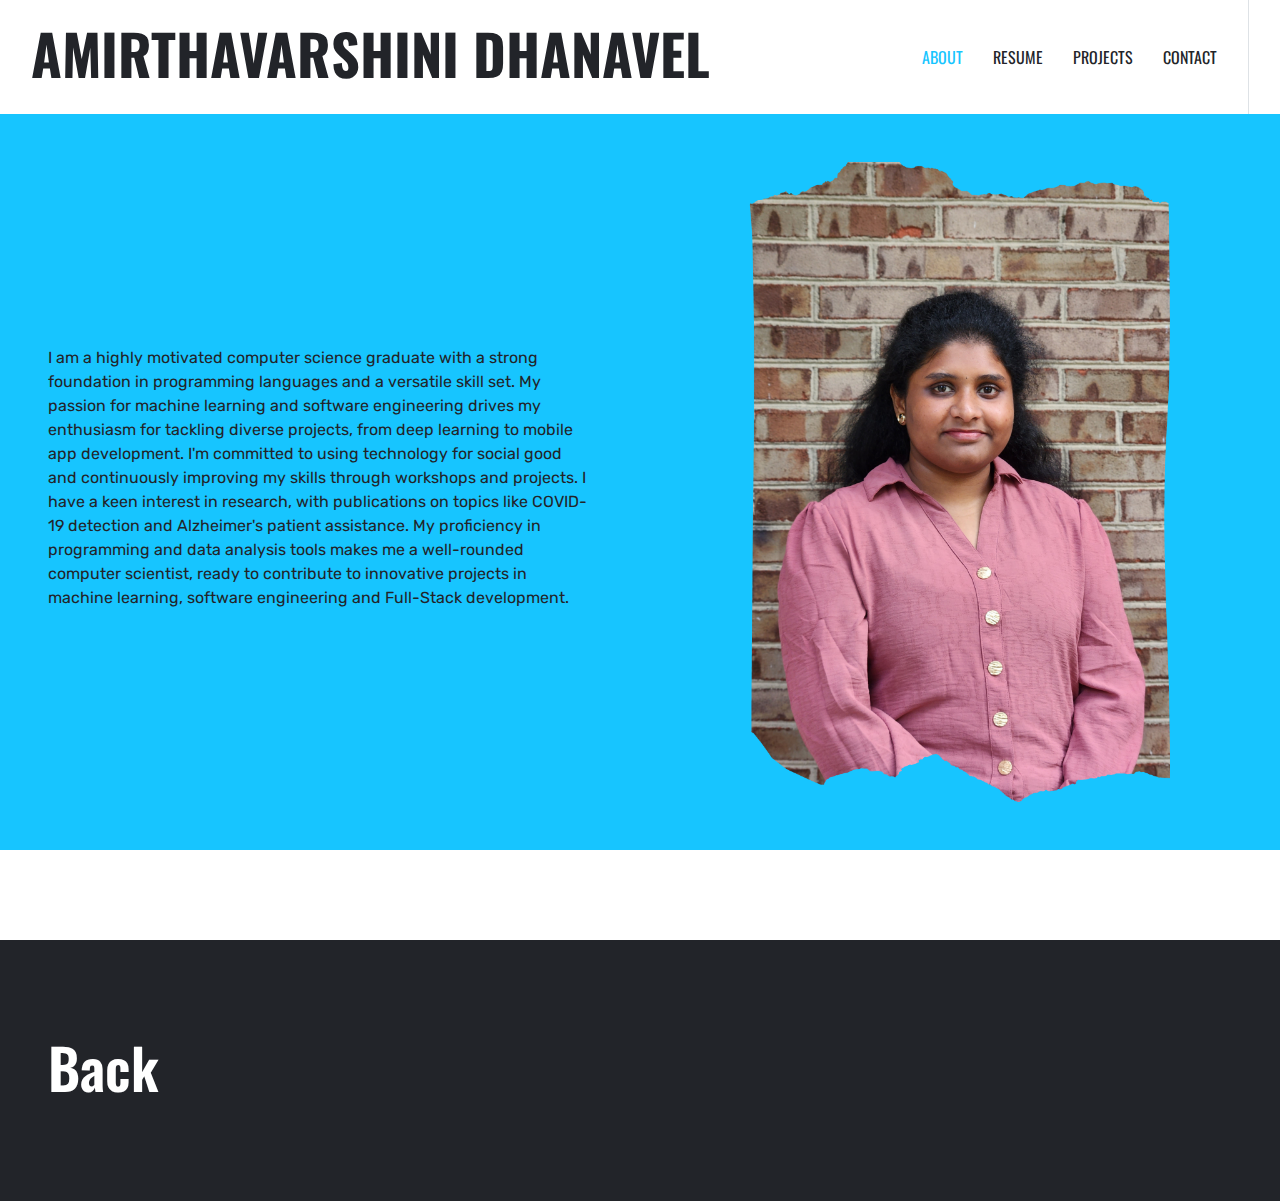
==== index.html @ 34671aa5 "Initial Commit" ====
<!DOCTYPE html>
<html lang="en">

<head>
    <meta charset="utf-8">
    <title>DOT.NET - Digital Agency Website Template</title>
    <meta content="width=device-width, initial-scale=1.0" name="viewport">
    <meta content="Free HTML Templates" name="keywords">
    <meta content="Free HTML Templates" name="description">

    <!-- Favicon -->
    <link href="img/favicon.ico" rel="icon">

    <!-- Google Web Fonts -->
    <link rel="preconnect" href="https://fonts.gstatic.com">
    <link href="https://fonts.googleapis.com/css2?family=Oswald:wght@400;500;600;700&family=Rubik&display=swap" rel="stylesheet"> 

    <!-- Font Awesome -->
    <link href="https://cdnjs.cloudflare.com/ajax/libs/font-awesome/5.15.0/css/all.min.css" rel="stylesheet">

    <!-- Libraries Stylesheet -->
    <link href="lib/owlcarousel/assets/owl.carousel.min.css" rel="stylesheet">
    <link href="lib/lightbox/css/lightbox.min.css" rel="stylesheet">

    <!-- Customized Bootstrap Stylesheet -->
    <link href="css/style.css" rel="stylesheet">
</head>

<body>
    <!-- Navbar Start -->
    <div class="container-fluid bg-white position-relative">
        <nav class="navbar navbar-expand-lg bg-white navbar-light py-3 py-lg-0">
            <a href="index.html" class="navbar-brand text-secondary">
                <h1 class="display-4 text-uppercase">AMIRTHAVARSHINI DHANAVEL</h1>
            </a>
            <button type="button" class="navbar-toggler" data-toggle="collapse" data-target="#navbarCollapse">
                <span class="navbar-toggler-icon"></span>
            </button>
            <div class="collapse navbar-collapse" id="navbarCollapse">
                <div class="navbar-nav ml-auto py-0 pr-3 border-right">
                    <a href="index.html" class="nav-item nav-link active">About</a>
                    <a href="about2.html" class="nav-item nav-link">Resume</a>
                    <a href="about.html" class="nav-item nav-link">Projects</a>
                    <a href="about1.html" class="nav-item nav-link">Contact</a>
                 
                </div>
               
            </div>
        </nav>
    </div>
    <!-- Navbar End -->


    <!-- Header Start -->
    <div class="container-fluid bg-primary py-5 px-0" style="margin-bottom: 90px;">
        <div class="row mx-0 align-items-center">
            <div class="col-lg-6 px-md-5 text-center text-lg-left">
                <h1 class="display-2 text-uppercase mb-3"></h1>
                <p class="text-dark mb-4">I am a highly motivated computer science graduate with a strong foundation in programming 
                    languages and a versatile skill set. My passion for machine learning and software engineering drives my enthusiasm 
                    for tackling diverse projects, from deep learning to mobile app development. I'm committed to using technology for 
                    social good and continuously improving my skills through workshops and projects. I have a keen interest in research, 
                    with publications on topics like COVID-19 detection and Alzheimer's patient assistance. My proficiency in programming 
                    and data analysis tools makes me a well-rounded computer scientist, ready to contribute to innovative projects in machine 
                    learning, software engineering and Full-Stack development.

                </p>
                
            </div>
            <div class="col-lg-6 px-0 text-right">
                <img class="img-fluid mt-5 mt-lg-0" src="img/varsha.png" alt="">
            </div>
        </div>
    </div>
    <!-- Header End -->


    


    <!-- Footer Start -->
    <div class="container-fluid bg-dark text-white-50 py-5 px-sm-3 px-md-5" style="margin-top: 90px;">
        <div class="row pt-5">
            <div class="col-lg-3 col-md-6 mb-5">
                <a href="index.html" class="navbar-brand">
                    <h3 class="m-0 mt-n2 text-white display-4">Back</h3>
                </a>
                
            </div>
            
            
        </div>
    </div>
    <!-- Footer End -->


    <!-- Back to Top -->
    <a href="#" class="btn btn-lg btn-primary btn-lg-square back-to-top"><i class="fa fa-angle-up"></i></a>


    <!-- JavaScript Libraries -->
    <script src="https://code.jquery.com/jquery-3.4.1.min.js"></script>
    <script src="https://stackpath.bootstrapcdn.com/bootstrap/4.4.1/js/bootstrap.bundle.min.js"></script>
    <script src="lib/easing/easing.min.js"></script>
    <script src="lib/waypoints/waypoints.min.js"></script>
    <script src="lib/owlcarousel/owl.carousel.min.js"></script>
    <script src="lib/isotope/isotope.pkgd.min.js"></script>
    <script src="lib/lightbox/js/lightbox.min.js"></script>

    <!-- Contact Javascript File -->
    <script src="mail/jqBootstrapValidation.min.js"></script>
    <script src="mail/contact.js"></script>

    <!-- Template Javascript -->
    <script src="js/main.js"></script>
</body>

</html>
---- css/style.css ----
/******* Bootstrap Theming ********/
/*!
 * Bootstrap v4.5.3 (https://getbootstrap.com/)
 * Copyright 2011-2020 The Bootstrap Authors
 * Copyright 2011-2020 Twitter, Inc.
 * Licensed under MIT (https://github.com/twbs/bootstrap/blob/main/LICENSE)
 */
:root {
  --blue: #007bff;
  --indigo: #6610f2;
  --purple: #6f42c1;
  --pink: #e83e8c;
  --red: #dc3545;
  --orange: #17c5ff;
  --yellow: #17c5ff;
  --green: #28a745;
  --teal: #20c997;
  --cyan: #17a2b8;
  --white: #fff;
  --gray: #6c757d;
  --gray-dark: #343a40;
  --primary: #17c5ff;
  --secondary: #BDBDBF;
  --success: #28a745;
  --info: #17a2b8;
  --warning: #17c5ff;
  --danger: #dc3545;
  --light: #F4F5F8;
  --dark: #222429;
  --breakpoint-xs: 0;
  --breakpoint-sm: 576px;
  --breakpoint-md: 768px;
  --breakpoint-lg: 992px;
  --breakpoint-xl: 1200px;
  --font-family-sans-serif: "Rubik", sans-serif;
  --font-family-monospace: SFMono-Regular, Menlo, Monaco, Consolas, "Liberation Mono", "Courier New", monospace;
}

*,
*::before,
*::after {
  box-sizing: border-box;
}

html {
  font-family: sans-serif;
  line-height: 1.15;
  -webkit-text-size-adjust: 100%;
  -webkit-tap-highlight-color: rgba(0, 0, 0, 0);
}

article, aside, figcaption, figure, footer, header, hgroup, main, nav, section {
  display: block;
}

body {
  margin: 0;
  font-family: "Rubik", sans-serif;
  font-size: 1rem;
  font-weight: 400;
  line-height: 1.5;
  color: #686A6F;
  text-align: left;
  background-color: #fff;
}

[tabindex="-1"]:focus:not(:focus-visible) {
  outline: 0 !important;
}

hr {
  box-sizing: content-box;
  height: 0;
  overflow: visible;
}

h1, h2, h3, h4, h5, h6 {
  margin-top: 0;
  margin-bottom: 0.5rem;
}

p {
  margin-top: 0;
  margin-bottom: 1rem;
}

abbr[title],
abbr[data-original-title] {
  text-decoration: underline;
  text-decoration: underline dotted;
  cursor: help;
  border-bottom: 0;
  text-decoration-skip-ink: none;
}

address {
  margin-bottom: 1rem;
  font-style: normal;
  line-height: inherit;
}

ol,
ul,
dl {
  margin-top: 0;
  margin-bottom: 1rem;
}

ol ol,
ul ul,
ol ul,
ul ol {
  margin-bottom: 0;
}

dt {
  font-weight: 700;
}

dd {
  margin-bottom: .5rem;
  margin-left: 0;
}

blockquote {
  margin: 0 0 1rem;
}

b,
strong {
  font-weight: bolder;
}

small {
  font-size: 80%;
}

sub,
sup {
  position: relative;
  font-size: 75%;
  line-height: 0;
  vertical-align: baseline;
}

sub {
  bottom: -.25em;
}

sup {
  top: -.5em;
}

a {
  color: #17c5ff;
  text-decoration: none;
  background-color: transparent;
}

a:hover {
  color: #17c5ff;
  text-decoration: underline;
}

a:not([href]):not([class]) {
  color: inherit;
  text-decoration: none;
}

a:not([href]):not([class]):hover {
  color: inherit;
  text-decoration: none;
}

pre,
code,
kbd,
samp {
  font-family: SFMono-Regular, Menlo, Monaco, Consolas, "Liberation Mono", "Courier New", monospace;
  font-size: 1em;
}

pre {
  margin-top: 0;
  margin-bottom: 1rem;
  overflow: auto;
  -ms-overflow-style: scrollbar;
}

figure {
  margin: 0 0 1rem;
}

img {
  vertical-align: middle;
  border-style: none;
}

svg {
  overflow: hidden;
  vertical-align: middle;
}

table {
  border-collapse: collapse;
}

caption {
  padding-top: 0.75rem;
  padding-bottom: 0.75rem;
  color: #6c757d;
  text-align: left;
  caption-side: bottom;
}

th {
  text-align: inherit;
  text-align: -webkit-match-parent;
}

label {
  display: inline-block;
  margin-bottom: 0.5rem;
}

button {
  border-radius: 0;
}

button:focus {
  outline: 1px dotted;
  outline: 5px auto -webkit-focus-ring-color;
}

input,
button,
select,
optgroup,
textarea {
  margin: 0;
  font-family: inherit;
  font-size: inherit;
  line-height: inherit;
}

button,
input {
  overflow: visible;
}

button,
select {
  text-transform: none;
}

[role="button"] {
  cursor: pointer;
}

select {
  word-wrap: normal;
}

button,
[type="button"],
[type="reset"],
[type="submit"] {
  -webkit-appearance: button;
}

button:not(:disabled),
[type="button"]:not(:disabled),
[type="reset"]:not(:disabled),
[type="submit"]:not(:disabled) {
  cursor: pointer;
}

button::-moz-focus-inner,
[type="button"]::-moz-focus-inner,
[type="reset"]::-moz-focus-inner,
[type="submit"]::-moz-focus-inner {
  padding: 0;
  border-style: none;
}

input[type="radio"],
input[type="checkbox"] {
  box-sizing: border-box;
  padding: 0;
}

textarea {
  overflow: auto;
  resize: vertical;
}

fieldset {
  min-width: 0;
  padding: 0;
  margin: 0;
  border: 0;
}

legend {
  display: block;
  width: 100%;
  max-width: 100%;
  padding: 0;
  margin-bottom: .5rem;
  font-size: 1.5rem;
  line-height: inherit;
  color: inherit;
  white-space: normal;
}

@media (max-width: 1200px) {
  legend {
    font-size: calc(1.275rem + 0.3vw) ;
  }
}

progress {
  vertical-align: baseline;
}

[type="number"]::-webkit-inner-spin-button,
[type="number"]::-webkit-outer-spin-button {
  height: auto;
}

[type="search"] {
  outline-offset: -2px;
  -webkit-appearance: none;
}

[type="search"]::-webkit-search-decoration {
  -webkit-appearance: none;
}

::-webkit-file-upload-button {
  font: inherit;
  -webkit-appearance: button;
}

output {
  display: inline-block;
}

summary {
  display: list-item;
  cursor: pointer;
}

template {
  display: none;
}

[hidden] {
  display: none !important;
}

h1, h2, h3, h4, h5, h6,
.h1, .h2, .h3, .h4, .h5, .h6 {
  margin-bottom: 0.5rem;
  font-family: "Oswald", sans-serif;
  font-weight: 500;
  line-height: 1.2;
  color: #222429;
}

h1, .h1 {
  font-size: 2.5rem;
}

@media (max-width: 1200px) {
  h1, .h1 {
    font-size: calc(1.375rem + 1.5vw) ;
  }
}

h2, .h2 {
  font-size: 2rem;
}

@media (max-width: 1200px) {
  h2, .h2 {
    font-size: calc(1.325rem + 0.9vw) ;
  }
}

h3, .h3 {
  font-size: 1.75rem;
}

@media (max-width: 1200px) {
  h3, .h3 {
    font-size: calc(1.3rem + 0.6vw) ;
  }
}

h4, .h4 {
  font-size: 1.5rem;
}

@media (max-width: 1200px) {
  h4, .h4 {
    font-size: calc(1.275rem + 0.3vw) ;
  }
}

h5, .h5 {
  font-size: 1.25rem;
}

h6, .h6 {
  font-size: 1rem;
}

.lead {
  font-size: 1.25rem;
  font-weight: 300;
}

.display-1 {
  font-size: 6rem;
  font-weight: 300;
  line-height: 1.2;
}

@media (max-width: 1200px) {
  .display-1 {
    font-size: calc(1.725rem + 5.7vw) ;
  }
}

.display-2 {
  font-size: 5.5rem;
  font-weight: 300;
  line-height: 1.2;
}

@media (max-width: 1200px) {
  .display-2 {
    font-size: calc(1.675rem + 5.1vw) ;
  }
}

.display-3 {
  font-size: 4.5rem;
  font-weight: 300;
  line-height: 1.2;
}

@media (max-width: 1200px) {
  .display-3 {
    font-size: calc(1.575rem + 3.9vw) ;
  }
}

.display-4 {
  font-size: 3.5rem;
  font-weight: 300;
  line-height: 1.2;
}

@media (max-width: 1200px) {
  .display-4 {
    font-size: calc(1.475rem + 2.7vw) ;
  }
}

hr {
  margin-top: 1rem;
  margin-bottom: 1rem;
  border: 0;
  border-top: 1px solid rgba(0, 0, 0, 0.1);
}

small,
.small {
  font-size: 80%;
  font-weight: 400;
}

mark,
.mark {
  padding: 0.2em;
  background-color: #fcf8e3;
}

.list-unstyled {
  padding-left: 0;
  list-style: none;
}

.list-inline {
  padding-left: 0;
  list-style: none;
}

.list-inline-item {
  display: inline-block;
}

.list-inline-item:not(:last-child) {
  margin-right: 0.5rem;
}

.initialism {
  font-size: 90%;
  text-transform: uppercase;
}

.blockquote {
  margin-bottom: 1rem;
  font-size: 1.25rem;
}

.blockquote-footer {
  display: block;
  font-size: 80%;
  color: #6c757d;
}

.blockquote-footer::before {
  content: "\2014\00A0";
}

.img-fluid {
  max-width: 100%;
  height: auto;
}

.img-thumbnail {
  padding: 0.25rem;
  background-color: #fff;
  border: 1px solid #dee2e6;
  border-radius: 0.25rem;
  max-width: 100%;
  height: auto;
}

.figure {
  display: inline-block;
}

.figure-img {
  margin-bottom: 0.5rem;
  line-height: 1;
}

.figure-caption {
  font-size: 90%;
  color: #6c757d;
}

code {
  font-size: 87.5%;
  color: #e83e8c;
  word-wrap: break-word;
}

a > code {
  color: inherit;
}

kbd {
  padding: 0.2rem 0.4rem;
  font-size: 87.5%;
  color: #fff;
  background-color: #212529;
  border-radius: 0.2rem;
}

kbd kbd {
  padding: 0;
  font-size: 100%;
  font-weight: 700;
}

pre {
  display: block;
  font-size: 87.5%;
  color: #212529;
}

pre code {
  font-size: inherit;
  color: inherit;
  word-break: normal;
}

.pre-scrollable {
  max-height: 340px;
  overflow-y: scroll;
}

.container,
.container-fluid,
.container-sm,
.container-md,
.container-lg,
.container-xl {
  width: 100%;
  padding-right: 15px;
  padding-left: 15px;
  margin-right: auto;
  margin-left: auto;
}

@media (min-width: 576px) {
  .container, .container-sm {
    max-width: 540px;
  }
}

@media (min-width: 768px) {
  .container, .container-sm, .container-md {
    max-width: 720px;
  }
}

@media (min-width: 992px) {
  .container, .container-sm, .container-md, .container-lg {
    max-width: 960px;
  }
}

@media (min-width: 1200px) {
  .container, .container-sm, .container-md, .container-lg, .container-xl {
    max-width: 1140px;
  }
}

.row {
  display: flex;
  flex-wrap: wrap;
  margin-right: -15px;
  margin-left: -15px;
}

.no-gutters {
  margin-right: 0;
  margin-left: 0;
}

.no-gutters > .col,
.no-gutters > [class*="col-"] {
  padding-right: 0;
  padding-left: 0;
}

.col-1, .col-2, .col-3, .col-4, .col-5, .col-6, .col-7, .col-8, .col-9, .col-10, .col-11, .col-12, .col,
.col-auto, .col-sm-1, .col-sm-2, .col-sm-3, .col-sm-4, .col-sm-5, .col-sm-6, .col-sm-7, .col-sm-8, .col-sm-9, .col-sm-10, .col-sm-11, .col-sm-12, .col-sm,
.col-sm-auto, .col-md-1, .col-md-2, .col-md-3, .col-md-4, .col-md-5, .col-md-6, .col-md-7, .col-md-8, .col-md-9, .col-md-10, .col-md-11, .col-md-12, .col-md,
.col-md-auto, .col-lg-1, .col-lg-2, .col-lg-3, .col-lg-4, .col-lg-5, .col-lg-6, .col-lg-7, .col-lg-8, .col-lg-9, .col-lg-10, .col-lg-11, .col-lg-12, .col-lg,
.col-lg-auto, .col-xl-1, .col-xl-2, .col-xl-3, .col-xl-4, .col-xl-5, .col-xl-6, .col-xl-7, .col-xl-8, .col-xl-9, .col-xl-10, .col-xl-11, .col-xl-12, .col-xl,
.col-xl-auto {
  position: relative;
  width: 100%;
  padding-right: 15px;
  padding-left: 15px;
}

.col {
  flex-basis: 0;
  flex-grow: 1;
  max-width: 100%;
}

.row-cols-1 > * {
  flex: 0 0 100%;
  max-width: 100%;
}

.row-cols-2 > * {
  flex: 0 0 50%;
  max-width: 50%;
}

.row-cols-3 > * {
  flex: 0 0 33.33333%;
  max-width: 33.33333%;
}

.row-cols-4 > * {
  flex: 0 0 25%;
  max-width: 25%;
}

.row-cols-5 > * {
  flex: 0 0 20%;
  max-width: 20%;
}

.row-cols-6 > * {
  flex: 0 0 16.66667%;
  max-width: 16.66667%;
}

.col-auto {
  flex: 0 0 auto;
  width: auto;
  max-width: 100%;
}

.col-1 {
  flex: 0 0 8.33333%;
  max-width: 8.33333%;
}

.col-2 {
  flex: 0 0 16.66667%;
  max-width: 16.66667%;
}

.col-3 {
  flex: 0 0 25%;
  max-width: 25%;
}

.col-4 {
  flex: 0 0 33.33333%;
  max-width: 33.33333%;
}

.col-5 {
  flex: 0 0 41.66667%;
  max-width: 41.66667%;
}

.col-6 {
  flex: 0 0 50%;
  max-width: 50%;
}

.col-7 {
  flex: 0 0 58.33333%;
  max-width: 58.33333%;
}

.col-8 {
  flex: 0 0 66.66667%;
  max-width: 66.66667%;
}

.col-9 {
  flex: 0 0 75%;
  max-width: 75%;
}

.col-10 {
  flex: 0 0 83.33333%;
  max-width: 83.33333%;
}

.col-11 {
  flex: 0 0 91.66667%;
  max-width: 91.66667%;
}

.col-12 {
  flex: 0 0 100%;
  max-width: 100%;
}

.order-first {
  order: -1;
}

.order-last {
  order: 13;
}

.order-0 {
  order: 0;
}

.order-1 {
  order: 1;
}

.order-2 {
  order: 2;
}

.order-3 {
  order: 3;
}

.order-4 {
  order: 4;
}

.order-5 {
  order: 5;
}

.order-6 {
  order: 6;
}

.order-7 {
  order: 7;
}

.order-8 {
  order: 8;
}

.order-9 {
  order: 9;
}

.order-10 {
  order: 10;
}

.order-11 {
  order: 11;
}

.order-12 {
  order: 12;
}

.offset-1 {
  margin-left: 8.33333%;
}

.offset-2 {
  margin-left: 16.66667%;
}

.offset-3 {
  margin-left: 25%;
}

.offset-4 {
  margin-left: 33.33333%;
}

.offset-5 {
  margin-left: 41.66667%;
}

.offset-6 {
  margin-left: 50%;
}

.offset-7 {
  margin-left: 58.33333%;
}

.offset-8 {
  margin-left: 66.66667%;
}

.offset-9 {
  margin-left: 75%;
}

.offset-10 {
  margin-left: 83.33333%;
}

.offset-11 {
  margin-left: 91.66667%;
}

@media (min-width: 576px) {
  .col-sm {
    flex-basis: 0;
    flex-grow: 1;
    max-width: 100%;
  }
  .row-cols-sm-1 > * {
    flex: 0 0 100%;
    max-width: 100%;
  }
  .row-cols-sm-2 > * {
    flex: 0 0 50%;
    max-width: 50%;
  }
  .row-cols-sm-3 > * {
    flex: 0 0 33.33333%;
    max-width: 33.33333%;
  }
  .row-cols-sm-4 > * {
    flex: 0 0 25%;
    max-width: 25%;
  }
  .row-cols-sm-5 > * {
    flex: 0 0 20%;
    max-width: 20%;
  }
  .row-cols-sm-6 > * {
    flex: 0 0 16.66667%;
    max-width: 16.66667%;
  }
  .col-sm-auto {
    flex: 0 0 auto;
    width: auto;
    max-width: 100%;
  }
  .col-sm-1 {
    flex: 0 0 8.33333%;
    max-width: 8.33333%;
  }
  .col-sm-2 {
    flex: 0 0 16.66667%;
    max-width: 16.66667%;
  }
  .col-sm-3 {
    flex: 0 0 25%;
    max-width: 25%;
  }
  .col-sm-4 {
    flex: 0 0 33.33333%;
    max-width: 33.33333%;
  }
  .col-sm-5 {
    flex: 0 0 41.66667%;
    max-width: 41.66667%;
  }
  .col-sm-6 {
    flex: 0 0 50%;
    max-width: 50%;
  }
  .col-sm-7 {
    flex: 0 0 58.33333%;
    max-width: 58.33333%;
  }
  .col-sm-8 {
    flex: 0 0 66.66667%;
    max-width: 66.66667%;
  }
  .col-sm-9 {
    flex: 0 0 75%;
    max-width: 75%;
  }
  .col-sm-10 {
    flex: 0 0 83.33333%;
    max-width: 83.33333%;
  }
  .col-sm-11 {
    flex: 0 0 91.66667%;
    max-width: 91.66667%;
  }
  .col-sm-12 {
    flex: 0 0 100%;
    max-width: 100%;
  }
  .order-sm-first {
    order: -1;
  }
  .order-sm-last {
    order: 13;
  }
  .order-sm-0 {
    order: 0;
  }
  .order-sm-1 {
    order: 1;
  }
  .order-sm-2 {
    order: 2;
  }
  .order-sm-3 {
    order: 3;
  }
  .order-sm-4 {
    order: 4;
  }
  .order-sm-5 {
    order: 5;
  }
  .order-sm-6 {
    order: 6;
  }
  .order-sm-7 {
    order: 7;
  }
  .order-sm-8 {
    order: 8;
  }
  .order-sm-9 {
    order: 9;
  }
  .order-sm-10 {
    order: 10;
  }
  .order-sm-11 {
    order: 11;
  }
  .order-sm-12 {
    order: 12;
  }
  .offset-sm-0 {
    margin-left: 0;
  }
  .offset-sm-1 {
    margin-left: 8.33333%;
  }
  .offset-sm-2 {
    margin-left: 16.66667%;
  }
  .offset-sm-3 {
    margin-left: 25%;
  }
  .offset-sm-4 {
    margin-left: 33.33333%;
  }
  .offset-sm-5 {
    margin-left: 41.66667%;
  }
  .offset-sm-6 {
    margin-left: 50%;
  }
  .offset-sm-7 {
    margin-left: 58.33333%;
  }
  .offset-sm-8 {
    margin-left: 66.66667%;
  }
  .offset-sm-9 {
    margin-left: 75%;
  }
  .offset-sm-10 {
    margin-left: 83.33333%;
  }
  .offset-sm-11 {
    margin-left: 91.66667%;
  }
}

@media (min-width: 768px) {
  .col-md {
    flex-basis: 0;
    flex-grow: 1;
    max-width: 100%;
  }
  .row-cols-md-1 > * {
    flex: 0 0 100%;
    max-width: 100%;
  }
  .row-cols-md-2 > * {
    flex: 0 0 50%;
    max-width: 50%;
  }
  .row-cols-md-3 > * {
    flex: 0 0 33.33333%;
    max-width: 33.33333%;
  }
  .row-cols-md-4 > * {
    flex: 0 0 25%;
    max-width: 25%;
  }
  .row-cols-md-5 > * {
    flex: 0 0 20%;
    max-width: 20%;
  }
  .row-cols-md-6 > * {
    flex: 0 0 16.66667%;
    max-width: 16.66667%;
  }
  .col-md-auto {
    flex: 0 0 auto;
    width: auto;
    max-width: 100%;
  }
  .col-md-1 {
    flex: 0 0 8.33333%;
    max-width: 8.33333%;
  }
  .col-md-2 {
    flex: 0 0 16.66667%;
    max-width: 16.66667%;
  }
  .col-md-3 {
    flex: 0 0 25%;
    max-width: 25%;
  }
  .col-md-4 {
    flex: 0 0 33.33333%;
    max-width: 33.33333%;
  }
  .col-md-5 {
    flex: 0 0 41.66667%;
    max-width: 41.66667%;
  }
  .col-md-6 {
    flex: 0 0 50%;
    max-width: 50%;
  }
  .col-md-7 {
    flex: 0 0 58.33333%;
    max-width: 58.33333%;
  }
  .col-md-8 {
    flex: 0 0 66.66667%;
    max-width: 66.66667%;
  }
  .col-md-9 {
    flex: 0 0 75%;
    max-width: 75%;
  }
  .col-md-10 {
    flex: 0 0 83.33333%;
    max-width: 83.33333%;
  }
  .col-md-11 {
    flex: 0 0 91.66667%;
    max-width: 91.66667%;
  }
  .col-md-12 {
    flex: 0 0 100%;
    max-width: 100%;
  }
  .order-md-first {
    order: -1;
  }
  .order-md-last {
    order: 13;
  }
  .order-md-0 {
    order: 0;
  }
  .order-md-1 {
    order: 1;
  }
  .order-md-2 {
    order: 2;
  }
  .order-md-3 {
    order: 3;
  }
  .order-md-4 {
    order: 4;
  }
  .order-md-5 {
    order: 5;
  }
  .order-md-6 {
    order: 6;
  }
  .order-md-7 {
    order: 7;
  }
  .order-md-8 {
    order: 8;
  }
  .order-md-9 {
    order: 9;
  }
  .order-md-10 {
    order: 10;
  }
  .order-md-11 {
    order: 11;
  }
  .order-md-12 {
    order: 12;
  }
  .offset-md-0 {
    margin-left: 0;
  }
  .offset-md-1 {
    margin-left: 8.33333%;
  }
  .offset-md-2 {
    margin-left: 16.66667%;
  }
  .offset-md-3 {
    margin-left: 25%;
  }
  .offset-md-4 {
    margin-left: 33.33333%;
  }
  .offset-md-5 {
    margin-left: 41.66667%;
  }
  .offset-md-6 {
    margin-left: 50%;
  }
  .offset-md-7 {
    margin-left: 58.33333%;
  }
  .offset-md-8 {
    margin-left: 66.66667%;
  }
  .offset-md-9 {
    margin-left: 75%;
  }
  .offset-md-10 {
    margin-left: 83.33333%;
  }
  .offset-md-11 {
    margin-left: 91.66667%;
  }
}

@media (min-width: 992px) {
  .col-lg {
    flex-basis: 0;
    flex-grow: 1;
    max-width: 100%;
  }
  .row-cols-lg-1 > * {
    flex: 0 0 100%;
    max-width: 100%;
  }
  .row-cols-lg-2 > * {
    flex: 0 0 50%;
    max-width: 50%;
  }
  .row-cols-lg-3 > * {
    flex: 0 0 33.33333%;
    max-width: 33.33333%;
  }
  .row-cols-lg-4 > * {
    flex: 0 0 25%;
    max-width: 25%;
  }
  .row-cols-lg-5 > * {
    flex: 0 0 20%;
    max-width: 20%;
  }
  .row-cols-lg-6 > * {
    flex: 0 0 16.66667%;
    max-width: 16.66667%;
  }
  .col-lg-auto {
    flex: 0 0 auto;
    width: auto;
    max-width: 100%;
  }
  .col-lg-1 {
    flex: 0 0 8.33333%;
    max-width: 8.33333%;
  }
  .col-lg-2 {
    flex: 0 0 16.66667%;
    max-width: 16.66667%;
  }
  .col-lg-3 {
    flex: 0 0 25%;
    max-width: 25%;
  }
  .col-lg-4 {
    flex: 0 0 33.33333%;
    max-width: 33.33333%;
  }
  .col-lg-5 {
    flex: 0 0 41.66667%;
    max-width: 41.66667%;
  }
  .col-lg-6 {
    flex: 0 0 50%;
    max-width: 50%;
  }
  .col-lg-7 {
    flex: 0 0 58.33333%;
    max-width: 58.33333%;
  }
  .col-lg-8 {
    flex: 0 0 66.66667%;
    max-width: 66.66667%;
  }
  .col-lg-9 {
    flex: 0 0 75%;
    max-width: 75%;
  }
  .col-lg-10 {
    flex: 0 0 83.33333%;
    max-width: 83.33333%;
  }
  .col-lg-11 {
    flex: 0 0 91.66667%;
    max-width: 91.66667%;
  }
  .col-lg-12 {
    flex: 0 0 100%;
    max-width: 100%;
  }
  .order-lg-first {
    order: -1;
  }
  .order-lg-last {
    order: 13;
  }
  .order-lg-0 {
    order: 0;
  }
  .order-lg-1 {
    order: 1;
  }
  .order-lg-2 {
    order: 2;
  }
  .order-lg-3 {
    order: 3;
  }
  .order-lg-4 {
    order: 4;
  }
  .order-lg-5 {
    order: 5;
  }
  .order-lg-6 {
    order: 6;
  }
  .order-lg-7 {
    order: 7;
  }
  .order-lg-8 {
    order: 8;
  }
  .order-lg-9 {
    order: 9;
  }
  .order-lg-10 {
    order: 10;
  }
  .order-lg-11 {
    order: 11;
  }
  .order-lg-12 {
    order: 12;
  }
  .offset-lg-0 {
    margin-left: 0;
  }
  .offset-lg-1 {
    margin-left: 8.33333%;
  }
  .offset-lg-2 {
    margin-left: 16.66667%;
  }
  .offset-lg-3 {
    margin-left: 25%;
  }
  .offset-lg-4 {
    margin-left: 33.33333%;
  }
  .offset-lg-5 {
    margin-left: 41.66667%;
  }
  .offset-lg-6 {
    margin-left: 50%;
  }
  .offset-lg-7 {
    margin-left: 58.33333%;
  }
  .offset-lg-8 {
    margin-left: 66.66667%;
  }
  .offset-lg-9 {
    margin-left: 75%;
  }
  .offset-lg-10 {
    margin-left: 83.33333%;
  }
  .offset-lg-11 {
    margin-left: 91.66667%;
  }
}

@media (min-width: 1200px) {
  .col-xl {
    flex-basis: 0;
    flex-grow: 1;
    max-width: 100%;
  }
  .row-cols-xl-1 > * {
    flex: 0 0 100%;
    max-width: 100%;
  }
  .row-cols-xl-2 > * {
    flex: 0 0 50%;
    max-width: 50%;
  }
  .row-cols-xl-3 > * {
    flex: 0 0 33.33333%;
    max-width: 33.33333%;
  }
  .row-cols-xl-4 > * {
    flex: 0 0 25%;
    max-width: 25%;
  }
  .row-cols-xl-5 > * {
    flex: 0 0 20%;
    max-width: 20%;
  }
  .row-cols-xl-6 > * {
    flex: 0 0 16.66667%;
    max-width: 16.66667%;
  }
  .col-xl-auto {
    flex: 0 0 auto;
    width: auto;
    max-width: 100%;
  }
  .col-xl-1 {
    flex: 0 0 8.33333%;
    max-width: 8.33333%;
  }
  .col-xl-2 {
    flex: 0 0 16.66667%;
    max-width: 16.66667%;
  }
  .col-xl-3 {
    flex: 0 0 25%;
    max-width: 25%;
  }
  .col-xl-4 {
    flex: 0 0 33.33333%;
    max-width: 33.33333%;
  }
  .col-xl-5 {
    flex: 0 0 41.66667%;
    max-width: 41.66667%;
  }
  .col-xl-6 {
    flex: 0 0 50%;
    max-width: 50%;
  }
  .col-xl-7 {
    flex: 0 0 58.33333%;
    max-width: 58.33333%;
  }
  .col-xl-8 {
    flex: 0 0 66.66667%;
    max-width: 66.66667%;
  }
  .col-xl-9 {
    flex: 0 0 75%;
    max-width: 75%;
  }
  .col-xl-10 {
    flex: 0 0 83.33333%;
    max-width: 83.33333%;
  }
  .col-xl-11 {
    flex: 0 0 91.66667%;
    max-width: 91.66667%;
  }
  .col-xl-12 {
    flex: 0 0 100%;
    max-width: 100%;
  }
  .order-xl-first {
    order: -1;
  }
  .order-xl-last {
    order: 13;
  }
  .order-xl-0 {
    order: 0;
  }
  .order-xl-1 {
    order: 1;
  }
  .order-xl-2 {
    order: 2;
  }
  .order-xl-3 {
    order: 3;
  }
  .order-xl-4 {
    order: 4;
  }
  .order-xl-5 {
    order: 5;
  }
  .order-xl-6 {
    order: 6;
  }
  .order-xl-7 {
    order: 7;
  }
  .order-xl-8 {
    order: 8;
  }
  .order-xl-9 {
    order: 9;
  }
  .order-xl-10 {
    order: 10;
  }
  .order-xl-11 {
    order: 11;
  }
  .order-xl-12 {
    order: 12;
  }
  .offset-xl-0 {
    margin-left: 0;
  }
  .offset-xl-1 {
    margin-left: 8.33333%;
  }
  .offset-xl-2 {
    margin-left: 16.66667%;
  }
  .offset-xl-3 {
    margin-left: 25%;
  }
  .offset-xl-4 {
    margin-left: 33.33333%;
  }
  .offset-xl-5 {
    margin-left: 41.66667%;
  }
  .offset-xl-6 {
    margin-left: 50%;
  }
  .offset-xl-7 {
    margin-left: 58.33333%;
  }
  .offset-xl-8 {
    margin-left: 66.66667%;
  }
  .offset-xl-9 {
    margin-left: 75%;
  }
  .offset-xl-10 {
    margin-left: 83.33333%;
  }
  .offset-xl-11 {
    margin-left: 91.66667%;
  }
}

.table {
  width: 100%;
  margin-bottom: 1rem;
  color: #686A6F;
}

.table th,
.table td {
  padding: 0.75rem;
  vertical-align: top;
  border-top: 1px solid #dee2e6;
}

.table thead th {
  vertical-align: bottom;
  border-bottom: 2px solid #dee2e6;
}

.table tbody + tbody {
  border-top: 2px solid #dee2e6;
}

.table-sm th,
.table-sm td {
  padding: 0.3rem;
}

.table-bordered {
  border: 1px solid #dee2e6;
}

.table-bordered th,
.table-bordered td {
  border: 1px solid #dee2e6;
}

.table-bordered thead th,
.table-bordered thead td {
  border-bottom-width: 2px;
}

.table-borderless th,
.table-borderless td,
.table-borderless thead th,
.table-borderless tbody + tbody {
  border: 0;
}

.table-striped tbody tr:nth-of-type(odd) {
  background-color: rgba(0, 0, 0, 0.05);
}

.table-hover tbody tr:hover {
  color: #686A6F;
  background-color: rgba(0, 0, 0, 0.075);
}

.table-primary,
.table-primary > th,
.table-primary > td {
  background-color: #17c5ff;
}

.table-primary th,
.table-primary td,
.table-primary thead th,
.table-primary tbody + tbody {
  border-color: #ffd386;
}

.table-hover .table-primary:hover {
  background-color: #ffdea5;
}

.table-hover .table-primary:hover > td,
.table-hover .table-primary:hover > th {
  background-color: #ffdea5;
}

.table-secondary,
.table-secondary > th,
.table-secondary > td {
  background-color: #ededed;
}

.table-secondary th,
.table-secondary td,
.table-secondary thead th,
.table-secondary tbody + tbody {
  border-color: #ddddde;
}

.table-hover .table-secondary:hover {
  background-color: #e0e0e0;
}

.table-hover .table-secondary:hover > td,
.table-hover .table-secondary:hover > th {
  background-color: #e0e0e0;
}

.table-success,
.table-success > th,
.table-success > td {
  background-color: #c3e6cb;
}

.table-success th,
.table-success td,
.table-success thead th,
.table-success tbody + tbody {
  border-color: #8fd19e;
}

.table-hover .table-success:hover {
  background-color: #b1dfbb;
}

.table-hover .table-success:hover > td,
.table-hover .table-success:hover > th {
  background-color: #b1dfbb;
}

.table-info,
.table-info > th,
.table-info > td {
  background-color: #bee5eb;
}

.table-info th,
.table-info td,
.table-info thead th,
.table-info tbody + tbody {
  border-color: #86cfda;
}

.table-hover .table-info:hover {
  background-color: #abdde5;
}

.table-hover .table-info:hover > td,
.table-hover .table-info:hover > th {
  background-color: #abdde5;
}

.table-warning,
.table-warning > th,
.table-warning > td {
  background-color: #ffeeba;
}

.table-warning th,
.table-warning td,
.table-warning thead th,
.table-warning tbody + tbody {
  border-color: #ffdf7e;
}

.table-hover .table-warning:hover {
  background-color: #ffe8a1;
}

.table-hover .table-warning:hover > td,
.table-hover .table-warning:hover > th {
  background-color: #ffe8a1;
}

.table-danger,
.table-danger > th,
.table-danger > td {
  background-color: #f5c6cb;
}

.table-danger th,
.table-danger td,
.table-danger thead th,
.table-danger tbody + tbody {
  border-color: #ed969e;
}

.table-hover .table-danger:hover {
  background-color: #f1b0b7;
}

.table-hover .table-danger:hover > td,
.table-hover .table-danger:hover > th {
  background-color: #f1b0b7;
}

.table-light,
.table-light > th,
.table-light > td {
  background-color: #fcfcfd;
}

.table-light th,
.table-light td,
.table-light thead th,
.table-light tbody + tbody {
  border-color: #f9fafb;
}

.table-hover .table-light:hover {
  background-color: #ededf3;
}

.table-hover .table-light:hover > td,
.table-hover .table-light:hover > th {
  background-color: #ededf3;
}

.table-dark,
.table-dark > th,
.table-dark > td {
  background-color: #c1c2c3;
}

.table-dark th,
.table-dark td,
.table-dark thead th,
.table-dark tbody + tbody {
  border-color: #8c8d90;
}

.table-hover .table-dark:hover {
  background-color: #b4b5b6;
}

.table-hover .table-dark:hover > td,
.table-hover .table-dark:hover > th {
  background-color: #b4b5b6;
}

.table-active,
.table-active > th,
.table-active > td {
  background-color: rgba(0, 0, 0, 0.075);
}

.table-hover .table-active:hover {
  background-color: rgba(0, 0, 0, 0.075);
}

.table-hover .table-active:hover > td,
.table-hover .table-active:hover > th {
  background-color: rgba(0, 0, 0, 0.075);
}

.table .thead-dark th {
  color: #fff;
  background-color: #343a40;
  border-color: #454d55;
}

.table .thead-light th {
  color: #495057;
  background-color: #e9ecef;
  border-color: #dee2e6;
}

.table-dark {
  color: #fff;
  background-color: #343a40;
}

.table-dark th,
.table-dark td,
.table-dark thead th {
  border-color: #454d55;
}

.table-dark.table-bordered {
  border: 0;
}

.table-dark.table-striped tbody tr:nth-of-type(odd) {
  background-color: rgba(255, 255, 255, 0.05);
}

.table-dark.table-hover tbody tr:hover {
  color: #fff;
  background-color: rgba(255, 255, 255, 0.075);
}

@media (max-width: 575.98px) {
  .table-responsive-sm {
    display: block;
    width: 100%;
    overflow-x: auto;
    -webkit-overflow-scrolling: touch;
  }
  .table-responsive-sm > .table-bordered {
    border: 0;
  }
}

@media (max-width: 767.98px) {
  .table-responsive-md {
    display: block;
    width: 100%;
    overflow-x: auto;
    -webkit-overflow-scrolling: touch;
  }
  .table-responsive-md > .table-bordered {
    border: 0;
  }
}

@media (max-width: 991.98px) {
  .table-responsive-lg {
    display: block;
    width: 100%;
    overflow-x: auto;
    -webkit-overflow-scrolling: touch;
  }
  .table-responsive-lg > .table-bordered {
    border: 0;
  }
}

@media (max-width: 1199.98px) {
  .table-responsive-xl {
    display: block;
    width: 100%;
    overflow-x: auto;
    -webkit-overflow-scrolling: touch;
  }
  .table-responsive-xl > .table-bordered {
    border: 0;
  }
}

.table-responsive {
  display: block;
  width: 100%;
  overflow-x: auto;
  -webkit-overflow-scrolling: touch;
}

.table-responsive > .table-bordered {
  border: 0;
}

.form-control {
  display: block;
  width: 100%;
  height: calc(1.5em + 0.75rem + 2px);
  padding: 0.375rem 0.75rem;
  font-size: 1rem;
  font-weight: 400;
  line-height: 1.5;
  color: #495057;
  background-color: #fff;
  background-clip: padding-box;
  border: 1px solid #ced4da;
  border-radius: 0.25rem;
  transition: border-color 0.15s ease-in-out, box-shadow 0.15s ease-in-out;
}

@media (prefers-reduced-motion: reduce) {
  .form-control {
    transition: none;
  }
}

.form-control::-ms-expand {
  background-color: transparent;
  border: 0;
}

.form-control:-moz-focusring {
  color: transparent;
  text-shadow: 0 0 0 #495057;
}

.form-control:focus {
  color: #495057;
  background-color: #fff;
  border-color: #17c5ff;
  outline: 0;
  box-shadow: 0 0 0 0.2rem rgba(255, 170, 23, 0.25);
}

.form-control::placeholder {
  color: #6c757d;
  opacity: 1;
}

.form-control:disabled, .form-control[readonly] {
  background-color: #e9ecef;
  opacity: 1;
}

input[type="date"].form-control,
input[type="time"].form-control,
input[type="datetime-local"].form-control,
input[type="month"].form-control {
  appearance: none;
}

select.form-control:focus::-ms-value {
  color: #495057;
  background-color: #fff;
}

.form-control-file,
.form-control-range {
  display: block;
  width: 100%;
}

.col-form-label {
  padding-top: calc(0.375rem + 1px);
  padding-bottom: calc(0.375rem + 1px);
  margin-bottom: 0;
  font-size: inherit;
  line-height: 1.5;
}

.col-form-label-lg {
  padding-top: calc(0.5rem + 1px);
  padding-bottom: calc(0.5rem + 1px);
  font-size: 1.25rem;
  line-height: 1.5;
}

.col-form-label-sm {
  padding-top: calc(0.25rem + 1px);
  padding-bottom: calc(0.25rem + 1px);
  font-size: 0.875rem;
  line-height: 1.5;
}

.form-control-plaintext {
  display: block;
  width: 100%;
  padding: 0.375rem 0;
  margin-bottom: 0;
  font-size: 1rem;
  line-height: 1.5;
  color: #686A6F;
  background-color: transparent;
  border: solid transparent;
  border-width: 1px 0;
}

.form-control-plaintext.form-control-sm, .form-control-plaintext.form-control-lg {
  padding-right: 0;
  padding-left: 0;
}

.form-control-sm {
  height: calc(1.5em + 0.5rem + 2px);
  padding: 0.25rem 0.5rem;
  font-size: 0.875rem;
  line-height: 1.5;
  border-radius: 0.2rem;
}

.form-control-lg {
  height: calc(1.5em + 1rem + 2px);
  padding: 0.5rem 1rem;
  font-size: 1.25rem;
  line-height: 1.5;
  border-radius: 0.3rem;
}

select.form-control[size], select.form-control[multiple] {
  height: auto;
}

textarea.form-control {
  height: auto;
}

.form-group {
  margin-bottom: 1rem;
}

.form-text {
  display: block;
  margin-top: 0.25rem;
}

.form-row {
  display: flex;
  flex-wrap: wrap;
  margin-right: -5px;
  margin-left: -5px;
}

.form-row > .col,
.form-row > [class*="col-"] {
  padding-right: 5px;
  padding-left: 5px;
}

.form-check {
  position: relative;
  display: block;
  padding-left: 1.25rem;
}

.form-check-input {
  position: absolute;
  margin-top: 0.3rem;
  margin-left: -1.25rem;
}

.form-check-input[disabled] ~ .form-check-label,
.form-check-input:disabled ~ .form-check-label {
  color: #6c757d;
}

.form-check-label {
  margin-bottom: 0;
}

.form-check-inline {
  display: inline-flex;
  align-items: center;
  padding-left: 0;
  margin-right: 0.75rem;
}

.form-check-inline .form-check-input {
  position: static;
  margin-top: 0;
  margin-right: 0.3125rem;
  margin-left: 0;
}

.valid-feedback {
  display: none;
  width: 100%;
  margin-top: 0.25rem;
  font-size: 80%;
  color: #28a745;
}

.valid-tooltip {
  position: absolute;
  top: 100%;
  left: 0;
  z-index: 5;
  display: none;
  max-width: 100%;
  padding: 0.25rem 0.5rem;
  margin-top: .1rem;
  font-size: 0.875rem;
  line-height: 1.5;
  color: #fff;
  background-color: rgba(40, 167, 69, 0.9);
  border-radius: 0.25rem;
}

.was-validated :valid ~ .valid-feedback,
.was-validated :valid ~ .valid-tooltip,
.is-valid ~ .valid-feedback,
.is-valid ~ .valid-tooltip {
  display: block;
}

.was-validated .form-control:valid, .form-control.is-valid {
  border-color: #28a745;
  padding-right: calc(1.5em + 0.75rem);
  background-image: url("data:image/svg+xml,%3csvg xmlns='http://www.w3.org/2000/svg' width='8' height='8' viewBox='0 0 8 8'%3e%3cpath fill='%2328a745' d='M2.3 6.73L.6 4.53c-.4-1.04.46-1.4 1.1-.8l1.1 1.4 3.4-3.8c.6-.63 1.6-.27 1.2.7l-4 4.6c-.43.5-.8.4-1.1.1z'/%3e%3c/svg%3e");
  background-repeat: no-repeat;
  background-position: right calc(0.375em + 0.1875rem) center;
  background-size: calc(0.75em + 0.375rem) calc(0.75em + 0.375rem);
}

.was-validated .form-control:valid:focus, .form-control.is-valid:focus {
  border-color: #28a745;
  box-shadow: 0 0 0 0.2rem rgba(40, 167, 69, 0.25);
}

.was-validated textarea.form-control:valid, textarea.form-control.is-valid {
  padding-right: calc(1.5em + 0.75rem);
  background-position: top calc(0.375em + 0.1875rem) right calc(0.375em + 0.1875rem);
}

.was-validated .custom-select:valid, .custom-select.is-valid {
  border-color: #28a745;
  padding-right: calc(0.75em + 2.3125rem);
  background: url("data:image/svg+xml,%3csvg xmlns='http://www.w3.org/2000/svg' width='4' height='5' viewBox='0 0 4 5'%3e%3cpath fill='%23343a40' d='M2 0L0 2h4zm0 5L0 3h4z'/%3e%3c/svg%3e") no-repeat right 0.75rem center/8px 10px, url("data:image/svg+xml,%3csvg xmlns='http://www.w3.org/2000/svg' width='8' height='8' viewBox='0 0 8 8'%3e%3cpath fill='%2328a745' d='M2.3 6.73L.6 4.53c-.4-1.04.46-1.4 1.1-.8l1.1 1.4 3.4-3.8c.6-.63 1.6-.27 1.2.7l-4 4.6c-.43.5-.8.4-1.1.1z'/%3e%3c/svg%3e") #fff no-repeat center right 1.75rem/calc(0.75em + 0.375rem) calc(0.75em + 0.375rem);
}

.was-validated .custom-select:valid:focus, .custom-select.is-valid:focus {
  border-color: #28a745;
  box-shadow: 0 0 0 0.2rem rgba(40, 167, 69, 0.25);
}

.was-validated .form-check-input:valid ~ .form-check-label, .form-check-input.is-valid ~ .form-check-label {
  color: #28a745;
}

.was-validated .form-check-input:valid ~ .valid-feedback,
.was-validated .form-check-input:valid ~ .valid-tooltip, .form-check-input.is-valid ~ .valid-feedback,
.form-check-input.is-valid ~ .valid-tooltip {
  display: block;
}

.was-validated .custom-control-input:valid ~ .custom-control-label, .custom-control-input.is-valid ~ .custom-control-label {
  color: #28a745;
}

.was-validated .custom-control-input:valid ~ .custom-control-label::before, .custom-control-input.is-valid ~ .custom-control-label::before {
  border-color: #28a745;
}

.was-validated .custom-control-input:valid:checked ~ .custom-control-label::before, .custom-control-input.is-valid:checked ~ .custom-control-label::before {
  border-color: #34ce57;
  background-color: #34ce57;
}

.was-validated .custom-control-input:valid:focus ~ .custom-control-label::before, .custom-control-input.is-valid:focus ~ .custom-control-label::before {
  box-shadow: 0 0 0 0.2rem rgba(40, 167, 69, 0.25);
}

.was-validated .custom-control-input:valid:focus:not(:checked) ~ .custom-control-label::before, .custom-control-input.is-valid:focus:not(:checked) ~ .custom-control-label::before {
  border-color: #28a745;
}

.was-validated .custom-file-input:valid ~ .custom-file-label, .custom-file-input.is-valid ~ .custom-file-label {
  border-color: #28a745;
}

.was-validated .custom-file-input:valid:focus ~ .custom-file-label, .custom-file-input.is-valid:focus ~ .custom-file-label {
  border-color: #28a745;
  box-shadow: 0 0 0 0.2rem rgba(40, 167, 69, 0.25);
}

.invalid-feedback {
  display: none;
  width: 100%;
  margin-top: 0.25rem;
  font-size: 80%;
  color: #dc3545;
}

.invalid-tooltip {
  position: absolute;
  top: 100%;
  left: 0;
  z-index: 5;
  display: none;
  max-width: 100%;
  padding: 0.25rem 0.5rem;
  margin-top: .1rem;
  font-size: 0.875rem;
  line-height: 1.5;
  color: #fff;
  background-color: rgba(220, 53, 69, 0.9);
  border-radius: 0.25rem;
}

.was-validated :invalid ~ .invalid-feedback,
.was-validated :invalid ~ .invalid-tooltip,
.is-invalid ~ .invalid-feedback,
.is-invalid ~ .invalid-tooltip {
  display: block;
}

.was-validated .form-control:invalid, .form-control.is-invalid {
  border-color: #dc3545;
  padding-right: calc(1.5em + 0.75rem);
  background-image: url("data:image/svg+xml,%3csvg xmlns='http://www.w3.org/2000/svg' width='12' height='12' fill='none' stroke='%23dc3545' viewBox='0 0 12 12'%3e%3ccircle cx='6' cy='6' r='4.5'/%3e%3cpath stroke-linejoin='round' d='M5.8 3.6h.4L6 6.5z'/%3e%3ccircle cx='6' cy='8.2' r='.6' fill='%23dc3545' stroke='none'/%3e%3c/svg%3e");
  background-repeat: no-repeat;
  background-position: right calc(0.375em + 0.1875rem) center;
  background-size: calc(0.75em + 0.375rem) calc(0.75em + 0.375rem);
}

.was-validated .form-control:invalid:focus, .form-control.is-invalid:focus {
  border-color: #dc3545;
  box-shadow: 0 0 0 0.2rem rgba(220, 53, 69, 0.25);
}

.was-validated textarea.form-control:invalid, textarea.form-control.is-invalid {
  padding-right: calc(1.5em + 0.75rem);
  background-position: top calc(0.375em + 0.1875rem) right calc(0.375em + 0.1875rem);
}

.was-validated .custom-select:invalid, .custom-select.is-invalid {
  border-color: #dc3545;
  padding-right: calc(0.75em + 2.3125rem);
  background: url("data:image/svg+xml,%3csvg xmlns='http://www.w3.org/2000/svg' width='4' height='5' viewBox='0 0 4 5'%3e%3cpath fill='%23343a40' d='M2 0L0 2h4zm0 5L0 3h4z'/%3e%3c/svg%3e") no-repeat right 0.75rem center/8px 10px, url("data:image/svg+xml,%3csvg xmlns='http://www.w3.org/2000/svg' width='12' height='12' fill='none' stroke='%23dc3545' viewBox='0 0 12 12'%3e%3ccircle cx='6' cy='6' r='4.5'/%3e%3cpath stroke-linejoin='round' d='M5.8 3.6h.4L6 6.5z'/%3e%3ccircle cx='6' cy='8.2' r='.6' fill='%23dc3545' stroke='none'/%3e%3c/svg%3e") #fff no-repeat center right 1.75rem/calc(0.75em + 0.375rem) calc(0.75em + 0.375rem);
}

.was-validated .custom-select:invalid:focus, .custom-select.is-invalid:focus {
  border-color: #dc3545;
  box-shadow: 0 0 0 0.2rem rgba(220, 53, 69, 0.25);
}

.was-validated .form-check-input:invalid ~ .form-check-label, .form-check-input.is-invalid ~ .form-check-label {
  color: #dc3545;
}

.was-validated .form-check-input:invalid ~ .invalid-feedback,
.was-validated .form-check-input:invalid ~ .invalid-tooltip, .form-check-input.is-invalid ~ .invalid-feedback,
.form-check-input.is-invalid ~ .invalid-tooltip {
  display: block;
}

.was-validated .custom-control-input:invalid ~ .custom-control-label, .custom-control-input.is-invalid ~ .custom-control-label {
  color: #dc3545;
}

.was-validated .custom-control-input:invalid ~ .custom-control-label::before, .custom-control-input.is-invalid ~ .custom-control-label::before {
  border-color: #dc3545;
}

.was-validated .custom-control-input:invalid:checked ~ .custom-control-label::before, .custom-control-input.is-invalid:checked ~ .custom-control-label::before {
  border-color: #e4606d;
  background-color: #e4606d;
}

.was-validated .custom-control-input:invalid:focus ~ .custom-control-label::before, .custom-control-input.is-invalid:focus ~ .custom-control-label::before {
  box-shadow: 0 0 0 0.2rem rgba(220, 53, 69, 0.25);
}

.was-validated .custom-control-input:invalid:focus:not(:checked) ~ .custom-control-label::before, .custom-control-input.is-invalid:focus:not(:checked) ~ .custom-control-label::before {
  border-color: #dc3545;
}

.was-validated .custom-file-input:invalid ~ .custom-file-label, .custom-file-input.is-invalid ~ .custom-file-label {
  border-color: #dc3545;
}

.was-validated .custom-file-input:invalid:focus ~ .custom-file-label, .custom-file-input.is-invalid:focus ~ .custom-file-label {
  border-color: #dc3545;
  box-shadow: 0 0 0 0.2rem rgba(220, 53, 69, 0.25);
}

.form-inline {
  display: flex;
  flex-flow: row wrap;
  align-items: center;
}

.form-inline .form-check {
  width: 100%;
}

@media (min-width: 576px) {
  .form-inline label {
    display: flex;
    align-items: center;
    justify-content: center;
    margin-bottom: 0;
  }
  .form-inline .form-group {
    display: flex;
    flex: 0 0 auto;
    flex-flow: row wrap;
    align-items: center;
    margin-bottom: 0;
  }
  .form-inline .form-control {
    display: inline-block;
    width: auto;
    vertical-align: middle;
  }
  .form-inline .form-control-plaintext {
    display: inline-block;
  }
  .form-inline .input-group,
  .form-inline .custom-select {
    width: auto;
  }
  .form-inline .form-check {
    display: flex;
    align-items: center;
    justify-content: center;
    width: auto;
    padding-left: 0;
  }
  .form-inline .form-check-input {
    position: relative;
    flex-shrink: 0;
    margin-top: 0;
    margin-right: 0.25rem;
    margin-left: 0;
  }
  .form-inline .custom-control {
    align-items: center;
    justify-content: center;
  }
  .form-inline .custom-control-label {
    margin-bottom: 0;
  }
}

.btn {
  display: inline-block;
  font-weight: 400;
  color: #686A6F;
  text-align: center;
  vertical-align: middle;
  user-select: none;
  background-color: transparent;
  border: 1px solid transparent;
  padding: 0.375rem 0.75rem;
  font-size: 1rem;
  line-height: 1.5;
  border-radius: 0.25rem;
  transition: color 0.15s ease-in-out, background-color 0.15s ease-in-out, border-color 0.15s ease-in-out, box-shadow 0.15s ease-in-out;
}

@media (prefers-reduced-motion: reduce) {
  .btn {
    transition: none;
  }
}

.btn:hover {
  color: #686A6F;
  text-decoration: none;
}

.btn:focus, .btn.focus {
  outline: 0;
  box-shadow: 0 0 0 0.2rem rgba(255, 170, 23, 0.25);
}

.btn.disabled, .btn:disabled {
  opacity: 0.65;
}

.btn:not(:disabled):not(.disabled) {
  cursor: pointer;
}

a.btn.disabled,
fieldset:disabled a.btn {
  pointer-events: none;
}

.btn-primary {
  color: #212529;
  background-color: #17c5ff;
  border-color: #17c5ff;
}

.btn-primary:hover {
  color: #212529;
  background-color: #f09800;
  border-color: #e39000;
}

.btn-primary:focus, .btn-primary.focus {
  color: #212529;
  background-color: #f09800;
  border-color: #e39000;
  box-shadow: 0 0 0 0.2rem rgba(222, 150, 26, 0.5);
}

.btn-primary.disabled, .btn-primary:disabled {
  color: #212529;
  background-color: #FFAA17;
  border-color: #FFAA17;
}

.btn-primary:not(:disabled):not(.disabled):active, .btn-primary:not(:disabled):not(.disabled).active,
.show > .btn-primary.dropdown-toggle {
  color: #212529;
  background-color: #e39000;
  border-color: #d68800;
}

.btn-primary:not(:disabled):not(.disabled):active:focus, .btn-primary:not(:disabled):not(.disabled).active:focus,
.show > .btn-primary.dropdown-toggle:focus {
  box-shadow: 0 0 0 0.2rem rgba(222, 150, 26, 0.5);
}

.btn-secondary {
  color: #212529;
  background-color: #BDBDBF;
  border-color: #BDBDBF;
}

.btn-secondary:hover {
  color: #212529;
  background-color: #aaaaac;
  border-color: #a3a3a6;
}

.btn-secondary:focus, .btn-secondary.focus {
  color: #212529;
  background-color: #aaaaac;
  border-color: #a3a3a6;
  box-shadow: 0 0 0 0.2rem rgba(166, 166, 169, 0.5);
}

.btn-secondary.disabled, .btn-secondary:disabled {
  color: #212529;
  background-color: #BDBDBF;
  border-color: #BDBDBF;
}

.btn-secondary:not(:disabled):not(.disabled):active, .btn-secondary:not(:disabled):not(.disabled).active,
.show > .btn-secondary.dropdown-toggle {
  color: #212529;
  background-color: #a3a3a6;
  border-color: #9d9da0;
}

.btn-secondary:not(:disabled):not(.disabled):active:focus, .btn-secondary:not(:disabled):not(.disabled).active:focus,
.show > .btn-secondary.dropdown-toggle:focus {
  box-shadow: 0 0 0 0.2rem rgba(166, 166, 169, 0.5);
}

.btn-success {
  color: #fff;
  background-color: #28a745;
  border-color: #28a745;
}

.btn-success:hover {
  color: #fff;
  background-color: #218838;
  border-color: #1e7e34;
}

.btn-success:focus, .btn-success.focus {
  color: #fff;
  background-color: #218838;
  border-color: #1e7e34;
  box-shadow: 0 0 0 0.2rem rgba(72, 180, 97, 0.5);
}

.btn-success.disabled, .btn-success:disabled {
  color: #fff;
  background-color: #28a745;
  border-color: #28a745;
}

.btn-success:not(:disabled):not(.disabled):active, .btn-success:not(:disabled):not(.disabled).active,
.show > .btn-success.dropdown-toggle {
  color: #fff;
  background-color: #1e7e34;
  border-color: #1c7430;
}

.btn-success:not(:disabled):not(.disabled):active:focus, .btn-success:not(:disabled):not(.disabled).active:focus,
.show > .btn-success.dropdown-toggle:focus {
  box-shadow: 0 0 0 0.2rem rgba(72, 180, 97, 0.5);
}

.btn-info {
  color: #fff;
  background-color: #17a2b8;
  border-color: #17a2b8;
}

.btn-info:hover {
  color: #fff;
  background-color: #138496;
  border-color: #117a8b;
}

.btn-info:focus, .btn-info.focus {
  color: #fff;
  background-color: #138496;
  border-color: #117a8b;
  box-shadow: 0 0 0 0.2rem rgba(58, 176, 195, 0.5);
}

.btn-info.disabled, .btn-info:disabled {
  color: #fff;
  background-color: #17a2b8;
  border-color: #17a2b8;
}

.btn-info:not(:disabled):not(.disabled):active, .btn-info:not(:disabled):not(.disabled).active,
.show > .btn-info.dropdown-toggle {
  color: #fff;
  background-color: #117a8b;
  border-color: #10707f;
}

.btn-info:not(:disabled):not(.disabled):active:focus, .btn-info:not(:disabled):not(.disabled).active:focus,
.show > .btn-info.dropdown-toggle:focus {
  box-shadow: 0 0 0 0.2rem rgba(58, 176, 195, 0.5);
}

.btn-warning {
  color: #212529;
  background-color: #ffc107;
  border-color: #ffc107;
}

.btn-warning:hover {
  color: #212529;
  background-color: #e0a800;
  border-color: #d39e00;
}

.btn-warning:focus, .btn-warning.focus {
  color: #212529;
  background-color: #e0a800;
  border-color: #d39e00;
  box-shadow: 0 0 0 0.2rem rgba(222, 170, 12, 0.5);
}

.btn-warning.disabled, .btn-warning:disabled {
  color: #212529;
  background-color: #ffc107;
  border-color: #ffc107;
}

.btn-warning:not(:disabled):not(.disabled):active, .btn-warning:not(:disabled):not(.disabled).active,
.show > .btn-warning.dropdown-toggle {
  color: #212529;
  background-color: #d39e00;
  border-color: #c69500;
}

.btn-warning:not(:disabled):not(.disabled):active:focus, .btn-warning:not(:disabled):not(.disabled).active:focus,
.show > .btn-warning.dropdown-toggle:focus {
  box-shadow: 0 0 0 0.2rem rgba(222, 170, 12, 0.5);
}

.btn-danger {
  color: #fff;
  background-color: #dc3545;
  border-color: #dc3545;
}

.btn-danger:hover {
  color: #fff;
  background-color: #c82333;
  border-color: #bd2130;
}

.btn-danger:focus, .btn-danger.focus {
  color: #fff;
  background-color: #c82333;
  border-color: #bd2130;
  box-shadow: 0 0 0 0.2rem rgba(225, 83, 97, 0.5);
}

.btn-danger.disabled, .btn-danger:disabled {
  color: #fff;
  background-color: #dc3545;
  border-color: #dc3545;
}

.btn-danger:not(:disabled):not(.disabled):active, .btn-danger:not(:disabled):not(.disabled).active,
.show > .btn-danger.dropdown-toggle {
  color: #fff;
  background-color: #bd2130;
  border-color: #b21f2d;
}

.btn-danger:not(:disabled):not(.disabled):active:focus, .btn-danger:not(:disabled):not(.disabled).active:focus,
.show > .btn-danger.dropdown-toggle:focus {
  box-shadow: 0 0 0 0.2rem rgba(225, 83, 97, 0.5);
}

.btn-light {
  color: #212529;
  background-color: #F4F5F8;
  border-color: #F4F5F8;
}

.btn-light:hover {
  color: #212529;
  background-color: #dde0e9;
  border-color: #d5d9e4;
}

.btn-light:focus, .btn-light.focus {
  color: #212529;
  background-color: #dde0e9;
  border-color: #d5d9e4;
  box-shadow: 0 0 0 0.2rem rgba(212, 214, 217, 0.5);
}

.btn-light.disabled, .btn-light:disabled {
  color: #212529;
  background-color: #F4F5F8;
  border-color: #F4F5F8;
}

.btn-light:not(:disabled):not(.disabled):active, .btn-light:not(:disabled):not(.disabled).active,
.show > .btn-light.dropdown-toggle {
  color: #212529;
  background-color: #d5d9e4;
  border-color: #cdd2df;
}

.btn-light:not(:disabled):not(.disabled):active:focus, .btn-light:not(:disabled):not(.disabled).active:focus,
.show > .btn-light.dropdown-toggle:focus {
  box-shadow: 0 0 0 0.2rem rgba(212, 214, 217, 0.5);
}

.btn-dark {
  color: #fff;
  background-color: #222429;
  border-color: #222429;
}

.btn-dark:hover {
  color: #fff;
  background-color: #111214;
  border-color: #0b0c0d;
}

.btn-dark:focus, .btn-dark.focus {
  color: #fff;
  background-color: #111214;
  border-color: #0b0c0d;
  box-shadow: 0 0 0 0.2rem rgba(67, 69, 73, 0.5);
}

.btn-dark.disabled, .btn-dark:disabled {
  color: #fff;
  background-color: #222429;
  border-color: #222429;
}

.btn-dark:not(:disabled):not(.disabled):active, .btn-dark:not(:disabled):not(.disabled).active,
.show > .btn-dark.dropdown-toggle {
  color: #fff;
  background-color: #0b0c0d;
  border-color: #050506;
}

.btn-dark:not(:disabled):not(.disabled):active:focus, .btn-dark:not(:disabled):not(.disabled).active:focus,
.show > .btn-dark.dropdown-toggle:focus {
  box-shadow: 0 0 0 0.2rem rgba(67, 69, 73, 0.5);
}

.btn-outline-primary {
  color: #FFAA17;
  border-color: #FFAA17;
}

.btn-outline-primary:hover {
  color: #212529;
  background-color: #FFAA17;
  border-color: #FFAA17;
}

.btn-outline-primary:focus, .btn-outline-primary.focus {
  box-shadow: 0 0 0 0.2rem rgba(255, 170, 23, 0.5);
}

.btn-outline-primary.disabled, .btn-outline-primary:disabled {
  color: #FFAA17;
  background-color: transparent;
}

.btn-outline-primary:not(:disabled):not(.disabled):active, .btn-outline-primary:not(:disabled):not(.disabled).active,
.show > .btn-outline-primary.dropdown-toggle {
  color: #212529;
  background-color: #FFAA17;
  border-color: #FFAA17;
}

.btn-outline-primary:not(:disabled):not(.disabled):active:focus, .btn-outline-primary:not(:disabled):not(.disabled).active:focus,
.show > .btn-outline-primary.dropdown-toggle:focus {
  box-shadow: 0 0 0 0.2rem rgba(255, 170, 23, 0.5);
}

.btn-outline-secondary {
  color: #BDBDBF;
  border-color: #BDBDBF;
}

.btn-outline-secondary:hover {
  color: #212529;
  background-color: #BDBDBF;
  border-color: #BDBDBF;
}

.btn-outline-secondary:focus, .btn-outline-secondary.focus {
  box-shadow: 0 0 0 0.2rem rgba(189, 189, 191, 0.5);
}

.btn-outline-secondary.disabled, .btn-outline-secondary:disabled {
  color: #BDBDBF;
  background-color: transparent;
}

.btn-outline-secondary:not(:disabled):not(.disabled):active, .btn-outline-secondary:not(:disabled):not(.disabled).active,
.show > .btn-outline-secondary.dropdown-toggle {
  color: #212529;
  background-color: #BDBDBF;
  border-color: #BDBDBF;
}

.btn-outline-secondary:not(:disabled):not(.disabled):active:focus, .btn-outline-secondary:not(:disabled):not(.disabled).active:focus,
.show > .btn-outline-secondary.dropdown-toggle:focus {
  box-shadow: 0 0 0 0.2rem rgba(189, 189, 191, 0.5);
}

.btn-outline-success {
  color: #28a745;
  border-color: #28a745;
}

.btn-outline-success:hover {
  color: #fff;
  background-color: #28a745;
  border-color: #28a745;
}

.btn-outline-success:focus, .btn-outline-success.focus {
  box-shadow: 0 0 0 0.2rem rgba(40, 167, 69, 0.5);
}

.btn-outline-success.disabled, .btn-outline-success:disabled {
  color: #28a745;
  background-color: transparent;
}

.btn-outline-success:not(:disabled):not(.disabled):active, .btn-outline-success:not(:disabled):not(.disabled).active,
.show > .btn-outline-success.dropdown-toggle {
  color: #fff;
  background-color: #28a745;
  border-color: #28a745;
}

.btn-outline-success:not(:disabled):not(.disabled):active:focus, .btn-outline-success:not(:disabled):not(.disabled).active:focus,
.show > .btn-outline-success.dropdown-toggle:focus {
  box-shadow: 0 0 0 0.2rem rgba(40, 167, 69, 0.5);
}

.btn-outline-info {
  color: #17a2b8;
  border-color: #17a2b8;
}

.btn-outline-info:hover {
  color: #fff;
  background-color: #17a2b8;
  border-color: #17a2b8;
}

.btn-outline-info:focus, .btn-outline-info.focus {
  box-shadow: 0 0 0 0.2rem rgba(23, 162, 184, 0.5);
}

.btn-outline-info.disabled, .btn-outline-info:disabled {
  color: #17a2b8;
  background-color: transparent;
}

.btn-outline-info:not(:disabled):not(.disabled):active, .btn-outline-info:not(:disabled):not(.disabled).active,
.show > .btn-outline-info.dropdown-toggle {
  color: #fff;
  background-color: #17a2b8;
  border-color: #17a2b8;
}

.btn-outline-info:not(:disabled):not(.disabled):active:focus, .btn-outline-info:not(:disabled):not(.disabled).active:focus,
.show > .btn-outline-info.dropdown-toggle:focus {
  box-shadow: 0 0 0 0.2rem rgba(23, 162, 184, 0.5);
}

.btn-outline-warning {
  color: #ffc107;
  border-color: #ffc107;
}

.btn-outline-warning:hover {
  color: #212529;
  background-color: #ffc107;
  border-color: #ffc107;
}

.btn-outline-warning:focus, .btn-outline-warning.focus {
  box-shadow: 0 0 0 0.2rem rgba(255, 193, 7, 0.5);
}

.btn-outline-warning.disabled, .btn-outline-warning:disabled {
  color: #ffc107;
  background-color: transparent;
}

.btn-outline-warning:not(:disabled):not(.disabled):active, .btn-outline-warning:not(:disabled):not(.disabled).active,
.show > .btn-outline-warning.dropdown-toggle {
  color: #212529;
  background-color: #ffc107;
  border-color: #ffc107;
}

.btn-outline-warning:not(:disabled):not(.disabled):active:focus, .btn-outline-warning:not(:disabled):not(.disabled).active:focus,
.show > .btn-outline-warning.dropdown-toggle:focus {
  box-shadow: 0 0 0 0.2rem rgba(255, 193, 7, 0.5);
}

.btn-outline-danger {
  color: #dc3545;
  border-color: #dc3545;
}

.btn-outline-danger:hover {
  color: #fff;
  background-color: #dc3545;
  border-color: #dc3545;
}

.btn-outline-danger:focus, .btn-outline-danger.focus {
  box-shadow: 0 0 0 0.2rem rgba(220, 53, 69, 0.5);
}

.btn-outline-danger.disabled, .btn-outline-danger:disabled {
  color: #dc3545;
  background-color: transparent;
}

.btn-outline-danger:not(:disabled):not(.disabled):active, .btn-outline-danger:not(:disabled):not(.disabled).active,
.show > .btn-outline-danger.dropdown-toggle {
  color: #fff;
  background-color: #dc3545;
  border-color: #dc3545;
}

.btn-outline-danger:not(:disabled):not(.disabled):active:focus, .btn-outline-danger:not(:disabled):not(.disabled).active:focus,
.show > .btn-outline-danger.dropdown-toggle:focus {
  box-shadow: 0 0 0 0.2rem rgba(220, 53, 69, 0.5);
}

.btn-outline-light {
  color: #F4F5F8;
  border-color: #F4F5F8;
}

.btn-outline-light:hover {
  color: #212529;
  background-color: #F4F5F8;
  border-color: #F4F5F8;
}

.btn-outline-light:focus, .btn-outline-light.focus {
  box-shadow: 0 0 0 0.2rem rgba(244, 245, 248, 0.5);
}

.btn-outline-light.disabled, .btn-outline-light:disabled {
  color: #F4F5F8;
  background-color: transparent;
}

.btn-outline-light:not(:disabled):not(.disabled):active, .btn-outline-light:not(:disabled):not(.disabled).active,
.show > .btn-outline-light.dropdown-toggle {
  color: #212529;
  background-color: #F4F5F8;
  border-color: #F4F5F8;
}

.btn-outline-light:not(:disabled):not(.disabled):active:focus, .btn-outline-light:not(:disabled):not(.disabled).active:focus,
.show > .btn-outline-light.dropdown-toggle:focus {
  box-shadow: 0 0 0 0.2rem rgba(244, 245, 248, 0.5);
}

.btn-outline-dark {
  color: #222429;
  border-color: #222429;
}

.btn-outline-dark:hover {
  color: #fff;
  background-color: #222429;
  border-color: #222429;
}

.btn-outline-dark:focus, .btn-outline-dark.focus {
  box-shadow: 0 0 0 0.2rem rgba(34, 36, 41, 0.5);
}

.btn-outline-dark.disabled, .btn-outline-dark:disabled {
  color: #222429;
  background-color: transparent;
}

.btn-outline-dark:not(:disabled):not(.disabled):active, .btn-outline-dark:not(:disabled):not(.disabled).active,
.show > .btn-outline-dark.dropdown-toggle {
  color: #fff;
  background-color: #222429;
  border-color: #222429;
}

.btn-outline-dark:not(:disabled):not(.disabled):active:focus, .btn-outline-dark:not(:disabled):not(.disabled).active:focus,
.show > .btn-outline-dark.dropdown-toggle:focus {
  box-shadow: 0 0 0 0.2rem rgba(34, 36, 41, 0.5);
}

.btn-link {
  font-weight: 400;
  color: #FFAA17;
  text-decoration: none;
}

.btn-link:hover {
  color: #ca8000;
  text-decoration: underline;
}

.btn-link:focus, .btn-link.focus {
  text-decoration: underline;
}

.btn-link:disabled, .btn-link.disabled {
  color: #6c757d;
  pointer-events: none;
}

.btn-lg, .btn-group-lg > .btn {
  padding: 0.5rem 1rem;
  font-size: 1.25rem;
  line-height: 1.5;
  border-radius: 0.3rem;
}

.btn-sm, .btn-group-sm > .btn {
  padding: 0.25rem 0.5rem;
  font-size: 0.875rem;
  line-height: 1.5;
  border-radius: 0.2rem;
}

.btn-block {
  display: block;
  width: 100%;
}

.btn-block + .btn-block {
  margin-top: 0.5rem;
}

input[type="submit"].btn-block,
input[type="reset"].btn-block,
input[type="button"].btn-block {
  width: 100%;
}

.fade {
  transition: opacity 0.15s linear;
}

@media (prefers-reduced-motion: reduce) {
  .fade {
    transition: none;
  }
}

.fade:not(.show) {
  opacity: 0;
}

.collapse:not(.show) {
  display: none;
}

.collapsing {
  position: relative;
  height: 0;
  overflow: hidden;
  transition: height 0.35s ease;
}

@media (prefers-reduced-motion: reduce) {
  .collapsing {
    transition: none;
  }
}

.dropup,
.dropright,
.dropdown,
.dropleft {
  position: relative;
}

.dropdown-toggle {
  white-space: nowrap;
}

.dropdown-toggle::after {
  display: inline-block;
  margin-left: 0.255em;
  vertical-align: 0.255em;
  content: "";
  border-top: 0.3em solid;
  border-right: 0.3em solid transparent;
  border-bottom: 0;
  border-left: 0.3em solid transparent;
}

.dropdown-toggle:empty::after {
  margin-left: 0;
}

.dropdown-menu {
  position: absolute;
  top: 100%;
  left: 0;
  z-index: 1000;
  display: none;
  float: left;
  min-width: 10rem;
  padding: 0.5rem 0;
  margin: 0.125rem 0 0;
  font-size: 1rem;
  color: #686A6F;
  text-align: left;
  list-style: none;
  background-color: #fff;
  background-clip: padding-box;
  border: 1px solid rgba(0, 0, 0, 0.15);
  border-radius: 0.25rem;
}

.dropdown-menu-left {
  right: auto;
  left: 0;
}

.dropdown-menu-right {
  right: 0;
  left: auto;
}

@media (min-width: 576px) {
  .dropdown-menu-sm-left {
    right: auto;
    left: 0;
  }
  .dropdown-menu-sm-right {
    right: 0;
    left: auto;
  }
}

@media (min-width: 768px) {
  .dropdown-menu-md-left {
    right: auto;
    left: 0;
  }
  .dropdown-menu-md-right {
    right: 0;
    left: auto;
  }
}

@media (min-width: 992px) {
  .dropdown-menu-lg-left {
    right: auto;
    left: 0;
  }
  .dropdown-menu-lg-right {
    right: 0;
    left: auto;
  }
}

@media (min-width: 1200px) {
  .dropdown-menu-xl-left {
    right: auto;
    left: 0;
  }
  .dropdown-menu-xl-right {
    right: 0;
    left: auto;
  }
}

.dropup .dropdown-menu {
  top: auto;
  bottom: 100%;
  margin-top: 0;
  margin-bottom: 0.125rem;
}

.dropup .dropdown-toggle::after {
  display: inline-block;
  margin-left: 0.255em;
  vertical-align: 0.255em;
  content: "";
  border-top: 0;
  border-right: 0.3em solid transparent;
  border-bottom: 0.3em solid;
  border-left: 0.3em solid transparent;
}

.dropup .dropdown-toggle:empty::after {
  margin-left: 0;
}

.dropright .dropdown-menu {
  top: 0;
  right: auto;
  left: 100%;
  margin-top: 0;
  margin-left: 0.125rem;
}

.dropright .dropdown-toggle::after {
  display: inline-block;
  margin-left: 0.255em;
  vertical-align: 0.255em;
  content: "";
  border-top: 0.3em solid transparent;
  border-right: 0;
  border-bottom: 0.3em solid transparent;
  border-left: 0.3em solid;
}

.dropright .dropdown-toggle:empty::after {
  margin-left: 0;
}

.dropright .dropdown-toggle::after {
  vertical-align: 0;
}

.dropleft .dropdown-menu {
  top: 0;
  right: 100%;
  left: auto;
  margin-top: 0;
  margin-right: 0.125rem;
}

.dropleft .dropdown-toggle::after {
  display: inline-block;
  margin-left: 0.255em;
  vertical-align: 0.255em;
  content: "";
}

.dropleft .dropdown-toggle::after {
  display: none;
}

.dropleft .dropdown-toggle::before {
  display: inline-block;
  margin-right: 0.255em;
  vertical-align: 0.255em;
  content: "";
  border-top: 0.3em solid transparent;
  border-right: 0.3em solid;
  border-bottom: 0.3em solid transparent;
}

.dropleft .dropdown-toggle:empty::after {
  margin-left: 0;
}

.dropleft .dropdown-toggle::before {
  vertical-align: 0;
}

.dropdown-menu[x-placement^="top"], .dropdown-menu[x-placement^="right"], .dropdown-menu[x-placement^="bottom"], .dropdown-menu[x-placement^="left"] {
  right: auto;
  bottom: auto;
}

.dropdown-divider {
  height: 0;
  margin: 0.5rem 0;
  overflow: hidden;
  border-top: 1px solid #e9ecef;
}

.dropdown-item {
  display: block;
  width: 100%;
  padding: 0.25rem 1.5rem;
  clear: both;
  font-weight: 400;
  color: #212529;
  text-align: inherit;
  white-space: nowrap;
  background-color: transparent;
  border: 0;
}

.dropdown-item:hover, .dropdown-item:focus {
  color: #16181b;
  text-decoration: none;
  background-color: #f8f9fa;
}

.dropdown-item.active, .dropdown-item:active {
  color: #fff;
  text-decoration: none;
  background-color: #FFAA17;
}

.dropdown-item.disabled, .dropdown-item:disabled {
  color: #6c757d;
  pointer-events: none;
  background-color: transparent;
}

.dropdown-menu.show {
  display: block;
}

.dropdown-header {
  display: block;
  padding: 0.5rem 1.5rem;
  margin-bottom: 0;
  font-size: 0.875rem;
  color: #6c757d;
  white-space: nowrap;
}

.dropdown-item-text {
  display: block;
  padding: 0.25rem 1.5rem;
  color: #212529;
}

.btn-group,
.btn-group-vertical {
  position: relative;
  display: inline-flex;
  vertical-align: middle;
}

.btn-group > .btn,
.btn-group-vertical > .btn {
  position: relative;
  flex: 1 1 auto;
}

.btn-group > .btn:hover,
.btn-group-vertical > .btn:hover {
  z-index: 1;
}

.btn-group > .btn:focus, .btn-group > .btn:active, .btn-group > .btn.active,
.btn-group-vertical > .btn:focus,
.btn-group-vertical > .btn:active,
.btn-group-vertical > .btn.active {
  z-index: 1;
}

.btn-toolbar {
  display: flex;
  flex-wrap: wrap;
  justify-content: flex-start;
}

.btn-toolbar .input-group {
  width: auto;
}

.btn-group > .btn:not(:first-child),
.btn-group > .btn-group:not(:first-child) {
  margin-left: -1px;
}

.btn-group > .btn:not(:last-child):not(.dropdown-toggle),
.btn-group > .btn-group:not(:last-child) > .btn {
  border-top-right-radius: 0;
  border-bottom-right-radius: 0;
}

.btn-group > .btn:not(:first-child),
.btn-group > .btn-group:not(:first-child) > .btn {
  border-top-left-radius: 0;
  border-bottom-left-radius: 0;
}

.dropdown-toggle-split {
  padding-right: 0.5625rem;
  padding-left: 0.5625rem;
}

.dropdown-toggle-split::after,
.dropup .dropdown-toggle-split::after,
.dropright .dropdown-toggle-split::after {
  margin-left: 0;
}

.dropleft .dropdown-toggle-split::before {
  margin-right: 0;
}

.btn-sm + .dropdown-toggle-split, .btn-group-sm > .btn + .dropdown-toggle-split {
  padding-right: 0.375rem;
  padding-left: 0.375rem;
}

.btn-lg + .dropdown-toggle-split, .btn-group-lg > .btn + .dropdown-toggle-split {
  padding-right: 0.75rem;
  padding-left: 0.75rem;
}

.btn-group-vertical {
  flex-direction: column;
  align-items: flex-start;
  justify-content: center;
}

.btn-group-vertical > .btn,
.btn-group-vertical > .btn-group {
  width: 100%;
}

.btn-group-vertical > .btn:not(:first-child),
.btn-group-vertical > .btn-group:not(:first-child) {
  margin-top: -1px;
}

.btn-group-vertical > .btn:not(:last-child):not(.dropdown-toggle),
.btn-group-vertical > .btn-group:not(:last-child) > .btn {
  border-bottom-right-radius: 0;
  border-bottom-left-radius: 0;
}

.btn-group-vertical > .btn:not(:first-child),
.btn-group-vertical > .btn-group:not(:first-child) > .btn {
  border-top-left-radius: 0;
  border-top-right-radius: 0;
}

.btn-group-toggle > .btn,
.btn-group-toggle > .btn-group > .btn {
  margin-bottom: 0;
}

.btn-group-toggle > .btn input[type="radio"],
.btn-group-toggle > .btn input[type="checkbox"],
.btn-group-toggle > .btn-group > .btn input[type="radio"],
.btn-group-toggle > .btn-group > .btn input[type="checkbox"] {
  position: absolute;
  clip: rect(0, 0, 0, 0);
  pointer-events: none;
}

.input-group {
  position: relative;
  display: flex;
  flex-wrap: wrap;
  align-items: stretch;
  width: 100%;
}

.input-group > .form-control,
.input-group > .form-control-plaintext,
.input-group > .custom-select,
.input-group > .custom-file {
  position: relative;
  flex: 1 1 auto;
  width: 1%;
  min-width: 0;
  margin-bottom: 0;
}

.input-group > .form-control + .form-control,
.input-group > .form-control + .custom-select,
.input-group > .form-control + .custom-file,
.input-group > .form-control-plaintext + .form-control,
.input-group > .form-control-plaintext + .custom-select,
.input-group > .form-control-plaintext + .custom-file,
.input-group > .custom-select + .form-control,
.input-group > .custom-select + .custom-select,
.input-group > .custom-select + .custom-file,
.input-group > .custom-file + .form-control,
.input-group > .custom-file + .custom-select,
.input-group > .custom-file + .custom-file {
  margin-left: -1px;
}

.input-group > .form-control:focus,
.input-group > .custom-select:focus,
.input-group > .custom-file .custom-file-input:focus ~ .custom-file-label {
  z-index: 3;
}

.input-group > .custom-file .custom-file-input:focus {
  z-index: 4;
}

.input-group > .form-control:not(:last-child),
.input-group > .custom-select:not(:last-child) {
  border-top-right-radius: 0;
  border-bottom-right-radius: 0;
}

.input-group > .form-control:not(:first-child),
.input-group > .custom-select:not(:first-child) {
  border-top-left-radius: 0;
  border-bottom-left-radius: 0;
}

.input-group > .custom-file {
  display: flex;
  align-items: center;
}

.input-group > .custom-file:not(:last-child) .custom-file-label,
.input-group > .custom-file:not(:last-child) .custom-file-label::after {
  border-top-right-radius: 0;
  border-bottom-right-radius: 0;
}

.input-group > .custom-file:not(:first-child) .custom-file-label {
  border-top-left-radius: 0;
  border-bottom-left-radius: 0;
}

.input-group-prepend,
.input-group-append {
  display: flex;
}

.input-group-prepend .btn,
.input-group-append .btn {
  position: relative;
  z-index: 2;
}

.input-group-prepend .btn:focus,
.input-group-append .btn:focus {
  z-index: 3;
}

.input-group-prepend .btn + .btn,
.input-group-prepend .btn + .input-group-text,
.input-group-prepend .input-group-text + .input-group-text,
.input-group-prepend .input-group-text + .btn,
.input-group-append .btn + .btn,
.input-group-append .btn + .input-group-text,
.input-group-append .input-group-text + .input-group-text,
.input-group-append .input-group-text + .btn {
  margin-left: -1px;
}

.input-group-prepend {
  margin-right: -1px;
}

.input-group-append {
  margin-left: -1px;
}

.input-group-text {
  display: flex;
  align-items: center;
  padding: 0.375rem 0.75rem;
  margin-bottom: 0;
  font-size: 1rem;
  font-weight: 400;
  line-height: 1.5;
  color: #495057;
  text-align: center;
  white-space: nowrap;
  background-color: #e9ecef;
  border: 1px solid #ced4da;
  border-radius: 0.25rem;
}

.input-group-text input[type="radio"],
.input-group-text input[type="checkbox"] {
  margin-top: 0;
}

.input-group-lg > .form-control:not(textarea),
.input-group-lg > .custom-select {
  height: calc(1.5em + 1rem + 2px);
}

.input-group-lg > .form-control,
.input-group-lg > .custom-select,
.input-group-lg > .input-group-prepend > .input-group-text,
.input-group-lg > .input-group-append > .input-group-text,
.input-group-lg > .input-group-prepend > .btn,
.input-group-lg > .input-group-append > .btn {
  padding: 0.5rem 1rem;
  font-size: 1.25rem;
  line-height: 1.5;
  border-radius: 0.3rem;
}

.input-group-sm > .form-control:not(textarea),
.input-group-sm > .custom-select {
  height: calc(1.5em + 0.5rem + 2px);
}

.input-group-sm > .form-control,
.input-group-sm > .custom-select,
.input-group-sm > .input-group-prepend > .input-group-text,
.input-group-sm > .input-group-append > .input-group-text,
.input-group-sm > .input-group-prepend > .btn,
.input-group-sm > .input-group-append > .btn {
  padding: 0.25rem 0.5rem;
  font-size: 0.875rem;
  line-height: 1.5;
  border-radius: 0.2rem;
}

.input-group-lg > .custom-select,
.input-group-sm > .custom-select {
  padding-right: 1.75rem;
}

.input-group > .input-group-prepend > .btn,
.input-group > .input-group-prepend > .input-group-text,
.input-group > .input-group-append:not(:last-child) > .btn,
.input-group > .input-group-append:not(:last-child) > .input-group-text,
.input-group > .input-group-append:last-child > .btn:not(:last-child):not(.dropdown-toggle),
.input-group > .input-group-append:last-child > .input-group-text:not(:last-child) {
  border-top-right-radius: 0;
  border-bottom-right-radius: 0;
}

.input-group > .input-group-append > .btn,
.input-group > .input-group-append > .input-group-text,
.input-group > .input-group-prepend:not(:first-child) > .btn,
.input-group > .input-group-prepend:not(:first-child) > .input-group-text,
.input-group > .input-group-prepend:first-child > .btn:not(:first-child),
.input-group > .input-group-prepend:first-child > .input-group-text:not(:first-child) {
  border-top-left-radius: 0;
  border-bottom-left-radius: 0;
}

.custom-control {
  position: relative;
  z-index: 1;
  display: block;
  min-height: 1.5rem;
  padding-left: 1.5rem;
  color-adjust: exact;
}

.custom-control-inline {
  display: inline-flex;
  margin-right: 1rem;
}

.custom-control-input {
  position: absolute;
  left: 0;
  z-index: -1;
  width: 1rem;
  height: 1.25rem;
  opacity: 0;
}

.custom-control-input:checked ~ .custom-control-label::before {
  color: #fff;
  border-color: #FFAA17;
  background-color: #FFAA17;
}

.custom-control-input:focus ~ .custom-control-label::before {
  box-shadow: 0 0 0 0.2rem rgba(255, 170, 23, 0.25);
}

.custom-control-input:focus:not(:checked) ~ .custom-control-label::before {
  border-color: #ffd997;
}

.custom-control-input:not(:disabled):active ~ .custom-control-label::before {
  color: #fff;
  background-color: #ffebca;
  border-color: #ffebca;
}

.custom-control-input[disabled] ~ .custom-control-label, .custom-control-input:disabled ~ .custom-control-label {
  color: #6c757d;
}

.custom-control-input[disabled] ~ .custom-control-label::before, .custom-control-input:disabled ~ .custom-control-label::before {
  background-color: #e9ecef;
}

.custom-control-label {
  position: relative;
  margin-bottom: 0;
  vertical-align: top;
}

.custom-control-label::before {
  position: absolute;
  top: 0.25rem;
  left: -1.5rem;
  display: block;
  width: 1rem;
  height: 1rem;
  pointer-events: none;
  content: "";
  background-color: #fff;
  border: #adb5bd solid 1px;
}

.custom-control-label::after {
  position: absolute;
  top: 0.25rem;
  left: -1.5rem;
  display: block;
  width: 1rem;
  height: 1rem;
  content: "";
  background: no-repeat 50% / 50% 50%;
}

.custom-checkbox .custom-control-label::before {
  border-radius: 0.25rem;
}

.custom-checkbox .custom-control-input:checked ~ .custom-control-label::after {
  background-image: url("data:image/svg+xml,%3csvg xmlns='http://www.w3.org/2000/svg' width='8' height='8' viewBox='0 0 8 8'%3e%3cpath fill='%23fff' d='M6.564.75l-3.59 3.612-1.538-1.55L0 4.26l2.974 2.99L8 2.193z'/%3e%3c/svg%3e");
}

.custom-checkbox .custom-control-input:indeterminate ~ .custom-control-label::before {
  border-color: #FFAA17;
  background-color: #FFAA17;
}

.custom-checkbox .custom-control-input:indeterminate ~ .custom-control-label::after {
  background-image: url("data:image/svg+xml,%3csvg xmlns='http://www.w3.org/2000/svg' width='4' height='4' viewBox='0 0 4 4'%3e%3cpath stroke='%23fff' d='M0 2h4'/%3e%3c/svg%3e");
}

.custom-checkbox .custom-control-input:disabled:checked ~ .custom-control-label::before {
  background-color: rgba(255, 170, 23, 0.5);
}

.custom-checkbox .custom-control-input:disabled:indeterminate ~ .custom-control-label::before {
  background-color: rgba(255, 170, 23, 0.5);
}

.custom-radio .custom-control-label::before {
  border-radius: 50%;
}

.custom-radio .custom-control-input:checked ~ .custom-control-label::after {
  background-image: url("data:image/svg+xml,%3csvg xmlns='http://www.w3.org/2000/svg' width='12' height='12' viewBox='-4 -4 8 8'%3e%3ccircle r='3' fill='%23fff'/%3e%3c/svg%3e");
}

.custom-radio .custom-control-input:disabled:checked ~ .custom-control-label::before {
  background-color: rgba(255, 170, 23, 0.5);
}

.custom-switch {
  padding-left: 2.25rem;
}

.custom-switch .custom-control-label::before {
  left: -2.25rem;
  width: 1.75rem;
  pointer-events: all;
  border-radius: 0.5rem;
}

.custom-switch .custom-control-label::after {
  top: calc(0.25rem + 2px);
  left: calc(-2.25rem + 2px);
  width: calc(1rem - 4px);
  height: calc(1rem - 4px);
  background-color: #adb5bd;
  border-radius: 0.5rem;
  transition: transform 0.15s ease-in-out, background-color 0.15s ease-in-out, border-color 0.15s ease-in-out, box-shadow 0.15s ease-in-out;
}

@media (prefers-reduced-motion: reduce) {
  .custom-switch .custom-control-label::after {
    transition: none;
  }
}

.custom-switch .custom-control-input:checked ~ .custom-control-label::after {
  background-color: #fff;
  transform: translateX(0.75rem);
}

.custom-switch .custom-control-input:disabled:checked ~ .custom-control-label::before {
  background-color: rgba(255, 170, 23, 0.5);
}

.custom-select {
  display: inline-block;
  width: 100%;
  height: calc(1.5em + 0.75rem + 2px);
  padding: 0.375rem 1.75rem 0.375rem 0.75rem;
  font-size: 1rem;
  font-weight: 400;
  line-height: 1.5;
  color: #495057;
  vertical-align: middle;
  background: #fff url("data:image/svg+xml,%3csvg xmlns='http://www.w3.org/2000/svg' width='4' height='5' viewBox='0 0 4 5'%3e%3cpath fill='%23343a40' d='M2 0L0 2h4zm0 5L0 3h4z'/%3e%3c/svg%3e") no-repeat right 0.75rem center/8px 10px;
  border: 1px solid #ced4da;
  border-radius: 0.25rem;
  appearance: none;
}

.custom-select:focus {
  border-color: #ffd997;
  outline: 0;
  box-shadow: 0 0 0 0.2rem rgba(255, 170, 23, 0.25);
}

.custom-select:focus::-ms-value {
  color: #495057;
  background-color: #fff;
}

.custom-select[multiple], .custom-select[size]:not([size="1"]) {
  height: auto;
  padding-right: 0.75rem;
  background-image: none;
}

.custom-select:disabled {
  color: #6c757d;
  background-color: #e9ecef;
}

.custom-select::-ms-expand {
  display: none;
}

.custom-select:-moz-focusring {
  color: transparent;
  text-shadow: 0 0 0 #495057;
}

.custom-select-sm {
  height: calc(1.5em + 0.5rem + 2px);
  padding-top: 0.25rem;
  padding-bottom: 0.25rem;
  padding-left: 0.5rem;
  font-size: 0.875rem;
}

.custom-select-lg {
  height: calc(1.5em + 1rem + 2px);
  padding-top: 0.5rem;
  padding-bottom: 0.5rem;
  padding-left: 1rem;
  font-size: 1.25rem;
}

.custom-file {
  position: relative;
  display: inline-block;
  width: 100%;
  height: calc(1.5em + 0.75rem + 2px);
  margin-bottom: 0;
}

.custom-file-input {
  position: relative;
  z-index: 2;
  width: 100%;
  height: calc(1.5em + 0.75rem + 2px);
  margin: 0;
  opacity: 0;
}

.custom-file-input:focus ~ .custom-file-label {
  border-color: #ffd997;
  box-shadow: 0 0 0 0.2rem rgba(255, 170, 23, 0.25);
}

.custom-file-input[disabled] ~ .custom-file-label,
.custom-file-input:disabled ~ .custom-file-label {
  background-color: #e9ecef;
}

.custom-file-input:lang(en) ~ .custom-file-label::after {
  content: "Browse";
}

.custom-file-input ~ .custom-file-label[data-browse]::after {
  content: attr(data-browse);
}

.custom-file-label {
  position: absolute;
  top: 0;
  right: 0;
  left: 0;
  z-index: 1;
  height: calc(1.5em + 0.75rem + 2px);
  padding: 0.375rem 0.75rem;
  font-weight: 400;
  line-height: 1.5;
  color: #495057;
  background-color: #fff;
  border: 1px solid #ced4da;
  border-radius: 0.25rem;
}

.custom-file-label::after {
  position: absolute;
  top: 0;
  right: 0;
  bottom: 0;
  z-index: 3;
  display: block;
  height: calc(1.5em + 0.75rem);
  padding: 0.375rem 0.75rem;
  line-height: 1.5;
  color: #495057;
  content: "Browse";
  background-color: #e9ecef;
  border-left: inherit;
  border-radius: 0 0.25rem 0.25rem 0;
}

.custom-range {
  width: 100%;
  height: 1.4rem;
  padding: 0;
  background-color: transparent;
  appearance: none;
}

.custom-range:focus {
  outline: none;
}

.custom-range:focus::-webkit-slider-thumb {
  box-shadow: 0 0 0 1px #fff, 0 0 0 0.2rem rgba(255, 170, 23, 0.25);
}

.custom-range:focus::-moz-range-thumb {
  box-shadow: 0 0 0 1px #fff, 0 0 0 0.2rem rgba(255, 170, 23, 0.25);
}

.custom-range:focus::-ms-thumb {
  box-shadow: 0 0 0 1px #fff, 0 0 0 0.2rem rgba(255, 170, 23, 0.25);
}

.custom-range::-moz-focus-outer {
  border: 0;
}

.custom-range::-webkit-slider-thumb {
  width: 1rem;
  height: 1rem;
  margin-top: -0.25rem;
  background-color: #FFAA17;
  border: 0;
  border-radius: 1rem;
  transition: background-color 0.15s ease-in-out, border-color 0.15s ease-in-out, box-shadow 0.15s ease-in-out;
  appearance: none;
}

@media (prefers-reduced-motion: reduce) {
  .custom-range::-webkit-slider-thumb {
    transition: none;
  }
}

.custom-range::-webkit-slider-thumb:active {
  background-color: #ffebca;
}

.custom-range::-webkit-slider-runnable-track {
  width: 100%;
  height: 0.5rem;
  color: transparent;
  cursor: pointer;
  background-color: #dee2e6;
  border-color: transparent;
  border-radius: 1rem;
}

.custom-range::-moz-range-thumb {
  width: 1rem;
  height: 1rem;
  background-color: #FFAA17;
  border: 0;
  border-radius: 1rem;
  transition: background-color 0.15s ease-in-out, border-color 0.15s ease-in-out, box-shadow 0.15s ease-in-out;
  appearance: none;
}

@media (prefers-reduced-motion: reduce) {
  .custom-range::-moz-range-thumb {
    transition: none;
  }
}

.custom-range::-moz-range-thumb:active {
  background-color: #ffebca;
}

.custom-range::-moz-range-track {
  width: 100%;
  height: 0.5rem;
  color: transparent;
  cursor: pointer;
  background-color: #dee2e6;
  border-color: transparent;
  border-radius: 1rem;
}

.custom-range::-ms-thumb {
  width: 1rem;
  height: 1rem;
  margin-top: 0;
  margin-right: 0.2rem;
  margin-left: 0.2rem;
  background-color: #FFAA17;
  border: 0;
  border-radius: 1rem;
  transition: background-color 0.15s ease-in-out, border-color 0.15s ease-in-out, box-shadow 0.15s ease-in-out;
  appearance: none;
}

@media (prefers-reduced-motion: reduce) {
  .custom-range::-ms-thumb {
    transition: none;
  }
}

.custom-range::-ms-thumb:active {
  background-color: #ffebca;
}

.custom-range::-ms-track {
  width: 100%;
  height: 0.5rem;
  color: transparent;
  cursor: pointer;
  background-color: transparent;
  border-color: transparent;
  border-width: 0.5rem;
}

.custom-range::-ms-fill-lower {
  background-color: #dee2e6;
  border-radius: 1rem;
}

.custom-range::-ms-fill-upper {
  margin-right: 15px;
  background-color: #dee2e6;
  border-radius: 1rem;
}

.custom-range:disabled::-webkit-slider-thumb {
  background-color: #adb5bd;
}

.custom-range:disabled::-webkit-slider-runnable-track {
  cursor: default;
}

.custom-range:disabled::-moz-range-thumb {
  background-color: #adb5bd;
}

.custom-range:disabled::-moz-range-track {
  cursor: default;
}

.custom-range:disabled::-ms-thumb {
  background-color: #adb5bd;
}

.custom-control-label::before,
.custom-file-label,
.custom-select {
  transition: background-color 0.15s ease-in-out, border-color 0.15s ease-in-out, box-shadow 0.15s ease-in-out;
}

@media (prefers-reduced-motion: reduce) {
  .custom-control-label::before,
  .custom-file-label,
  .custom-select {
    transition: none;
  }
}

.nav {
  display: flex;
  flex-wrap: wrap;
  padding-left: 0;
  margin-bottom: 0;
  list-style: none;
}

.nav-link {
  display: block;
  padding: 0.5rem 1rem;
}

.nav-link:hover, .nav-link:focus {
  text-decoration: none;
}

.nav-link.disabled {
  color: #6c757d;
  pointer-events: none;
  cursor: default;
}

.nav-tabs {
  border-bottom: 1px solid #dee2e6;
}

.nav-tabs .nav-item {
  margin-bottom: -1px;
}

.nav-tabs .nav-link {
  border: 1px solid transparent;
  border-top-left-radius: 0.25rem;
  border-top-right-radius: 0.25rem;
}

.nav-tabs .nav-link:hover, .nav-tabs .nav-link:focus {
  border-color: #e9ecef #e9ecef #dee2e6;
}

.nav-tabs .nav-link.disabled {
  color: #6c757d;
  background-color: transparent;
  border-color: transparent;
}

.nav-tabs .nav-link.active,
.nav-tabs .nav-item.show .nav-link {
  color: #495057;
  background-color: #fff;
  border-color: #dee2e6 #dee2e6 #fff;
}

.nav-tabs .dropdown-menu {
  margin-top: -1px;
  border-top-left-radius: 0;
  border-top-right-radius: 0;
}

.nav-pills .nav-link {
  border-radius: 0.25rem;
}

.nav-pills .nav-link.active,
.nav-pills .show > .nav-link {
  color: #fff;
  background-color: #17c5ff;
}

.nav-fill > .nav-link,
.nav-fill .nav-item {
  flex: 1 1 auto;
  text-align: center;
}

.nav-justified > .nav-link,
.nav-justified .nav-item {
  flex-basis: 0;
  flex-grow: 1;
  text-align: center;
}

.tab-content > .tab-pane {
  display: none;
}

.tab-content > .active {
  display: block;
}

.navbar {
  position: relative;
  display: flex;
  flex-wrap: wrap;
  align-items: center;
  justify-content: space-between;
  padding: 0.5rem 1rem;
}

.navbar .container,
.navbar .container-fluid, .navbar .container-sm, .navbar .container-md, .navbar .container-lg, .navbar .container-xl {
  display: flex;
  flex-wrap: wrap;
  align-items: center;
  justify-content: space-between;
}

.navbar-brand {
  display: inline-block;
  padding-top: 0.3125rem;
  padding-bottom: 0.3125rem;
  margin-right: 1rem;
  font-size: 1.25rem;
  line-height: inherit;
  white-space: nowrap;
}

.navbar-brand:hover, .navbar-brand:focus {
  text-decoration: none;
}

.navbar-nav {
  display: flex;
  flex-direction: column;
  padding-left: 0;
  margin-bottom: 0;
  list-style: none;
}

.navbar-nav .nav-link {
  padding-right: 0;
  padding-left: 0;
}

.navbar-nav .dropdown-menu {
  position: static;
  float: none;
}

.navbar-text {
  display: inline-block;
  padding-top: 0.5rem;
  padding-bottom: 0.5rem;
}

.navbar-collapse {
  flex-basis: 100%;
  flex-grow: 1;
  align-items: center;
}

.navbar-toggler {
  padding: 0.25rem 0.75rem;
  font-size: 1.25rem;
  line-height: 1;
  background-color: transparent;
  border: 1px solid transparent;
  border-radius: 0.25rem;
}

.navbar-toggler:hover, .navbar-toggler:focus {
  text-decoration: none;
}

.navbar-toggler-icon {
  display: inline-block;
  width: 1.5em;
  height: 1.5em;
  vertical-align: middle;
  content: "";
  background: no-repeat center center;
  background-size: 100% 100%;
}

@media (max-width: 575.98px) {
  .navbar-expand-sm > .container,
  .navbar-expand-sm > .container-fluid, .navbar-expand-sm > .container-sm, .navbar-expand-sm > .container-md, .navbar-expand-sm > .container-lg, .navbar-expand-sm > .container-xl {
    padding-right: 0;
    padding-left: 0;
  }
}

@media (min-width: 576px) {
  .navbar-expand-sm {
    flex-flow: row nowrap;
    justify-content: flex-start;
  }
  .navbar-expand-sm .navbar-nav {
    flex-direction: row;
  }
  .navbar-expand-sm .navbar-nav .dropdown-menu {
    position: absolute;
  }
  .navbar-expand-sm .navbar-nav .nav-link {
    padding-right: 0.5rem;
    padding-left: 0.5rem;
  }
  .navbar-expand-sm > .container,
  .navbar-expand-sm > .container-fluid, .navbar-expand-sm > .container-sm, .navbar-expand-sm > .container-md, .navbar-expand-sm > .container-lg, .navbar-expand-sm > .container-xl {
    flex-wrap: nowrap;
  }
  .navbar-expand-sm .navbar-collapse {
    display: flex !important;
    flex-basis: auto;
  }
  .navbar-expand-sm .navbar-toggler {
    display: none;
  }
}

@media (max-width: 767.98px) {
  .navbar-expand-md > .container,
  .navbar-expand-md > .container-fluid, .navbar-expand-md > .container-sm, .navbar-expand-md > .container-md, .navbar-expand-md > .container-lg, .navbar-expand-md > .container-xl {
    padding-right: 0;
    padding-left: 0;
  }
}

@media (min-width: 768px) {
  .navbar-expand-md {
    flex-flow: row nowrap;
    justify-content: flex-start;
  }
  .navbar-expand-md .navbar-nav {
    flex-direction: row;
  }
  .navbar-expand-md .navbar-nav .dropdown-menu {
    position: absolute;
  }
  .navbar-expand-md .navbar-nav .nav-link {
    padding-right: 0.5rem;
    padding-left: 0.5rem;
  }
  .navbar-expand-md > .container,
  .navbar-expand-md > .container-fluid, .navbar-expand-md > .container-sm, .navbar-expand-md > .container-md, .navbar-expand-md > .container-lg, .navbar-expand-md > .container-xl {
    flex-wrap: nowrap;
  }
  .navbar-expand-md .navbar-collapse {
    display: flex !important;
    flex-basis: auto;
  }
  .navbar-expand-md .navbar-toggler {
    display: none;
  }
}

@media (max-width: 991.98px) {
  .navbar-expand-lg > .container,
  .navbar-expand-lg > .container-fluid, .navbar-expand-lg > .container-sm, .navbar-expand-lg > .container-md, .navbar-expand-lg > .container-lg, .navbar-expand-lg > .container-xl {
    padding-right: 0;
    padding-left: 0;
  }
}

@media (min-width: 992px) {
  .navbar-expand-lg {
    flex-flow: row nowrap;
    justify-content: flex-start;
  }
  .navbar-expand-lg .navbar-nav {
    flex-direction: row;
  }
  .navbar-expand-lg .navbar-nav .dropdown-menu {
    position: absolute;
  }
  .navbar-expand-lg .navbar-nav .nav-link {
    padding-right: 0.5rem;
    padding-left: 0.5rem;
  }
  .navbar-expand-lg > .container,
  .navbar-expand-lg > .container-fluid, .navbar-expand-lg > .container-sm, .navbar-expand-lg > .container-md, .navbar-expand-lg > .container-lg, .navbar-expand-lg > .container-xl {
    flex-wrap: nowrap;
  }
  .navbar-expand-lg .navbar-collapse {
    display: flex !important;
    flex-basis: auto;
  }
  .navbar-expand-lg .navbar-toggler {
    display: none;
  }
}

@media (max-width: 1199.98px) {
  .navbar-expand-xl > .container,
  .navbar-expand-xl > .container-fluid, .navbar-expand-xl > .container-sm, .navbar-expand-xl > .container-md, .navbar-expand-xl > .container-lg, .navbar-expand-xl > .container-xl {
    padding-right: 0;
    padding-left: 0;
  }
}

@media (min-width: 1200px) {
  .navbar-expand-xl {
    flex-flow: row nowrap;
    justify-content: flex-start;
  }
  .navbar-expand-xl .navbar-nav {
    flex-direction: row;
  }
  .navbar-expand-xl .navbar-nav .dropdown-menu {
    position: absolute;
  }
  .navbar-expand-xl .navbar-nav .nav-link {
    padding-right: 0.5rem;
    padding-left: 0.5rem;
  }
  .navbar-expand-xl > .container,
  .navbar-expand-xl > .container-fluid, .navbar-expand-xl > .container-sm, .navbar-expand-xl > .container-md, .navbar-expand-xl > .container-lg, .navbar-expand-xl > .container-xl {
    flex-wrap: nowrap;
  }
  .navbar-expand-xl .navbar-collapse {
    display: flex !important;
    flex-basis: auto;
  }
  .navbar-expand-xl .navbar-toggler {
    display: none;
  }
}

.navbar-expand {
  flex-flow: row nowrap;
  justify-content: flex-start;
}

.navbar-expand > .container,
.navbar-expand > .container-fluid, .navbar-expand > .container-sm, .navbar-expand > .container-md, .navbar-expand > .container-lg, .navbar-expand > .container-xl {
  padding-right: 0;
  padding-left: 0;
}

.navbar-expand .navbar-nav {
  flex-direction: row;
}

.navbar-expand .navbar-nav .dropdown-menu {
  position: absolute;
}

.navbar-expand .navbar-nav .nav-link {
  padding-right: 0.5rem;
  padding-left: 0.5rem;
}

.navbar-expand > .container,
.navbar-expand > .container-fluid, .navbar-expand > .container-sm, .navbar-expand > .container-md, .navbar-expand > .container-lg, .navbar-expand > .container-xl {
  flex-wrap: nowrap;
}

.navbar-expand .navbar-collapse {
  display: flex !important;
  flex-basis: auto;
}

.navbar-expand .navbar-toggler {
  display: none;
}

.navbar-light .navbar-brand {
  color: rgba(0, 0, 0, 0.9);
}

.navbar-light .navbar-brand:hover, .navbar-light .navbar-brand:focus {
  color: rgba(0, 0, 0, 0.9);
}

.navbar-light .navbar-nav .nav-link {
  color: rgba(0, 0, 0, 0.5);
}

.navbar-light .navbar-nav .nav-link:hover, .navbar-light .navbar-nav .nav-link:focus {
  color: rgba(0, 0, 0, 0.7);
}

.navbar-light .navbar-nav .nav-link.disabled {
  color: rgba(0, 0, 0, 0.3);
}

.navbar-light .navbar-nav .show > .nav-link,
.navbar-light .navbar-nav .active > .nav-link,
.navbar-light .navbar-nav .nav-link.show,
.navbar-light .navbar-nav .nav-link.active {
  color: rgba(0, 0, 0, 0.9);
}

.navbar-light .navbar-toggler {
  color: rgba(0, 0, 0, 0.5);
  border-color: rgba(0, 0, 0, 0.1);
}

.navbar-light .navbar-toggler-icon {
  background-image: url("data:image/svg+xml,%3csvg xmlns='http://www.w3.org/2000/svg' width='30' height='30' viewBox='0 0 30 30'%3e%3cpath stroke='rgba%280, 0, 0, 0.5%29' stroke-linecap='round' stroke-miterlimit='10' stroke-width='2' d='M4 7h22M4 15h22M4 23h22'/%3e%3c/svg%3e");
}

.navbar-light .navbar-text {
  color: rgba(0, 0, 0, 0.5);
}

.navbar-light .navbar-text a {
  color: rgba(0, 0, 0, 0.9);
}

.navbar-light .navbar-text a:hover, .navbar-light .navbar-text a:focus {
  color: rgba(0, 0, 0, 0.9);
}

.navbar-dark .navbar-brand {
  color: #fff;
}

.navbar-dark .navbar-brand:hover, .navbar-dark .navbar-brand:focus {
  color: #fff;
}

.navbar-dark .navbar-nav .nav-link {
  color: rgba(255, 255, 255, 0.5);
}

.navbar-dark .navbar-nav .nav-link:hover, .navbar-dark .navbar-nav .nav-link:focus {
  color: rgba(255, 255, 255, 0.75);
}

.navbar-dark .navbar-nav .nav-link.disabled {
  color: rgba(255, 255, 255, 0.25);
}

.navbar-dark .navbar-nav .show > .nav-link,
.navbar-dark .navbar-nav .active > .nav-link,
.navbar-dark .navbar-nav .nav-link.show,
.navbar-dark .navbar-nav .nav-link.active {
  color: #fff;
}

.navbar-dark .navbar-toggler {
  color: rgba(255, 255, 255, 0.5);
  border-color: rgba(255, 255, 255, 0.1);
}

.navbar-dark .navbar-toggler-icon {
  background-image: url("data:image/svg+xml,%3csvg xmlns='http://www.w3.org/2000/svg' width='30' height='30' viewBox='0 0 30 30'%3e%3cpath stroke='rgba%28255, 255, 255, 0.5%29' stroke-linecap='round' stroke-miterlimit='10' stroke-width='2' d='M4 7h22M4 15h22M4 23h22'/%3e%3c/svg%3e");
}

.navbar-dark .navbar-text {
  color: rgba(255, 255, 255, 0.5);
}

.navbar-dark .navbar-text a {
  color: #fff;
}

.navbar-dark .navbar-text a:hover, .navbar-dark .navbar-text a:focus {
  color: #fff;
}

.card {
  position: relative;
  display: flex;
  flex-direction: column;
  min-width: 0;
  word-wrap: break-word;
  background-color: #fff;
  background-clip: border-box;
  border: 1px solid rgba(0, 0, 0, 0.125);
  border-radius: 0.25rem;
}

.card > hr {
  margin-right: 0;
  margin-left: 0;
}

.card > .list-group {
  border-top: inherit;
  border-bottom: inherit;
}

.card > .list-group:first-child {
  border-top-width: 0;
  border-top-left-radius: calc(0.25rem - 1px);
  border-top-right-radius: calc(0.25rem - 1px);
}

.card > .list-group:last-child {
  border-bottom-width: 0;
  border-bottom-right-radius: calc(0.25rem - 1px);
  border-bottom-left-radius: calc(0.25rem - 1px);
}

.card > .card-header + .list-group,
.card > .list-group + .card-footer {
  border-top: 0;
}

.card-body {
  flex: 1 1 auto;
  min-height: 1px;
  padding: 1.25rem;
}

.card-title {
  margin-bottom: 0.75rem;
}

.card-subtitle {
  margin-top: -0.375rem;
  margin-bottom: 0;
}

.card-text:last-child {
  margin-bottom: 0;
}

.card-link:hover {
  text-decoration: none;
}

.card-link + .card-link {
  margin-left: 1.25rem;
}

.card-header {
  padding: 0.75rem 1.25rem;
  margin-bottom: 0;
  background-color: rgba(0, 0, 0, 0.03);
  border-bottom: 1px solid rgba(0, 0, 0, 0.125);
}

.card-header:first-child {
  border-radius: calc(0.25rem - 1px) calc(0.25rem - 1px) 0 0;
}

.card-footer {
  padding: 0.75rem 1.25rem;
  background-color: rgba(0, 0, 0, 0.03);
  border-top: 1px solid rgba(0, 0, 0, 0.125);
}

.card-footer:last-child {
  border-radius: 0 0 calc(0.25rem - 1px) calc(0.25rem - 1px);
}

.card-header-tabs {
  margin-right: -0.625rem;
  margin-bottom: -0.75rem;
  margin-left: -0.625rem;
  border-bottom: 0;
}

.card-header-pills {
  margin-right: -0.625rem;
  margin-left: -0.625rem;
}

.card-img-overlay {
  position: absolute;
  top: 0;
  right: 0;
  bottom: 0;
  left: 0;
  padding: 1.25rem;
  border-radius: calc(0.25rem - 1px);
}

.card-img,
.card-img-top,
.card-img-bottom {
  flex-shrink: 0;
  width: 100%;
}

.card-img,
.card-img-top {
  border-top-left-radius: calc(0.25rem - 1px);
  border-top-right-radius: calc(0.25rem - 1px);
}

.card-img,
.card-img-bottom {
  border-bottom-right-radius: calc(0.25rem - 1px);
  border-bottom-left-radius: calc(0.25rem - 1px);
}

.card-deck .card {
  margin-bottom: 15px;
}

@media (min-width: 576px) {
  .card-deck {
    display: flex;
    flex-flow: row wrap;
    margin-right: -15px;
    margin-left: -15px;
  }
  .card-deck .card {
    flex: 1 0 0%;
    margin-right: 15px;
    margin-bottom: 0;
    margin-left: 15px;
  }
}

.card-group > .card {
  margin-bottom: 15px;
}

@media (min-width: 576px) {
  .card-group {
    display: flex;
    flex-flow: row wrap;
  }
  .card-group > .card {
    flex: 1 0 0%;
    margin-bottom: 0;
  }
  .card-group > .card + .card {
    margin-left: 0;
    border-left: 0;
  }
  .card-group > .card:not(:last-child) {
    border-top-right-radius: 0;
    border-bottom-right-radius: 0;
  }
  .card-group > .card:not(:last-child) .card-img-top,
  .card-group > .card:not(:last-child) .card-header {
    border-top-right-radius: 0;
  }
  .card-group > .card:not(:last-child) .card-img-bottom,
  .card-group > .card:not(:last-child) .card-footer {
    border-bottom-right-radius: 0;
  }
  .card-group > .card:not(:first-child) {
    border-top-left-radius: 0;
    border-bottom-left-radius: 0;
  }
  .card-group > .card:not(:first-child) .card-img-top,
  .card-group > .card:not(:first-child) .card-header {
    border-top-left-radius: 0;
  }
  .card-group > .card:not(:first-child) .card-img-bottom,
  .card-group > .card:not(:first-child) .card-footer {
    border-bottom-left-radius: 0;
  }
}

.card-columns .card {
  margin-bottom: 0.75rem;
}

@media (min-width: 576px) {
  .card-columns {
    column-count: 3;
    column-gap: 1.25rem;
    orphans: 1;
    widows: 1;
  }
  .card-columns .card {
    display: inline-block;
    width: 100%;
  }
}

.accordion {
  overflow-anchor: none;
}

.accordion > .card {
  overflow: hidden;
}

.accordion > .card:not(:last-of-type) {
  border-bottom: 0;
  border-bottom-right-radius: 0;
  border-bottom-left-radius: 0;
}

.accordion > .card:not(:first-of-type) {
  border-top-left-radius: 0;
  border-top-right-radius: 0;
}

.accordion > .card > .card-header {
  border-radius: 0;
  margin-bottom: -1px;
}

.breadcrumb {
  display: flex;
  flex-wrap: wrap;
  padding: 0.75rem 1rem;
  margin-bottom: 1rem;
  list-style: none;
  background-color: #e9ecef;
  border-radius: 0.25rem;
}

.breadcrumb-item {
  display: flex;
}

.breadcrumb-item + .breadcrumb-item {
  padding-left: 0.5rem;
}

.breadcrumb-item + .breadcrumb-item::before {
  display: inline-block;
  padding-right: 0.5rem;
  color: #6c757d;
  content: "/";
}

.breadcrumb-item + .breadcrumb-item:hover::before {
  text-decoration: underline;
}

.breadcrumb-item + .breadcrumb-item:hover::before {
  text-decoration: none;
}

.breadcrumb-item.active {
  color: #6c757d;
}

.pagination {
  display: flex;
  padding-left: 0;
  list-style: none;
  border-radius: 0.25rem;
}

.page-link {
  position: relative;
  display: block;
  padding: 0.5rem 0.75rem;
  margin-left: -1px;
  line-height: 1.25;
  color: #FFAA17;
  background-color: #fff;
  border: 1px solid #dee2e6;
}

.page-link:hover {
  z-index: 2;
  color: #ca8000;
  text-decoration: none;
  background-color: #e9ecef;
  border-color: #dee2e6;
}

.page-link:focus {
  z-index: 3;
  outline: 0;
  box-shadow: 0 0 0 0.2rem rgba(255, 170, 23, 0.25);
}

.page-item:first-child .page-link {
  margin-left: 0;
  border-top-left-radius: 0.25rem;
  border-bottom-left-radius: 0.25rem;
}

.page-item:last-child .page-link {
  border-top-right-radius: 0.25rem;
  border-bottom-right-radius: 0.25rem;
}

.page-item.active .page-link {
  z-index: 3;
  color: #fff;
  background-color: #FFAA17;
  border-color: #FFAA17;
}

.page-item.disabled .page-link {
  color: #6c757d;
  pointer-events: none;
  cursor: auto;
  background-color: #fff;
  border-color: #dee2e6;
}

.pagination-lg .page-link {
  padding: 0.75rem 1.5rem;
  font-size: 1.25rem;
  line-height: 1.5;
}

.pagination-lg .page-item:first-child .page-link {
  border-top-left-radius: 0.3rem;
  border-bottom-left-radius: 0.3rem;
}

.pagination-lg .page-item:last-child .page-link {
  border-top-right-radius: 0.3rem;
  border-bottom-right-radius: 0.3rem;
}

.pagination-sm .page-link {
  padding: 0.25rem 0.5rem;
  font-size: 0.875rem;
  line-height: 1.5;
}

.pagination-sm .page-item:first-child .page-link {
  border-top-left-radius: 0.2rem;
  border-bottom-left-radius: 0.2rem;
}

.pagination-sm .page-item:last-child .page-link {
  border-top-right-radius: 0.2rem;
  border-bottom-right-radius: 0.2rem;
}

.badge {
  display: inline-block;
  padding: 0.25em 0.4em;
  font-size: 75%;
  font-weight: 700;
  line-height: 1;
  text-align: center;
  white-space: nowrap;
  vertical-align: baseline;
  border-radius: 0.25rem;
  transition: color 0.15s ease-in-out, background-color 0.15s ease-in-out, border-color 0.15s ease-in-out, box-shadow 0.15s ease-in-out;
}

@media (prefers-reduced-motion: reduce) {
  .badge {
    transition: none;
  }
}

a.badge:hover, a.badge:focus {
  text-decoration: none;
}

.badge:empty {
  display: none;
}

.btn .badge {
  position: relative;
  top: -1px;
}

.badge-pill {
  padding-right: 0.6em;
  padding-left: 0.6em;
  border-radius: 10rem;
}

.badge-primary {
  color: #212529;
  background-color: #FFAA17;
}

a.badge-primary:hover, a.badge-primary:focus {
  color: #212529;
  background-color: #e39000;
}

a.badge-primary:focus, a.badge-primary.focus {
  outline: 0;
  box-shadow: 0 0 0 0.2rem rgba(255, 170, 23, 0.5);
}

.badge-secondary {
  color: #212529;
  background-color: #BDBDBF;
}

a.badge-secondary:hover, a.badge-secondary:focus {
  color: #212529;
  background-color: #a3a3a6;
}

a.badge-secondary:focus, a.badge-secondary.focus {
  outline: 0;
  box-shadow: 0 0 0 0.2rem rgba(189, 189, 191, 0.5);
}

.badge-success {
  color: #fff;
  background-color: #28a745;
}

a.badge-success:hover, a.badge-success:focus {
  color: #fff;
  background-color: #1e7e34;
}

a.badge-success:focus, a.badge-success.focus {
  outline: 0;
  box-shadow: 0 0 0 0.2rem rgba(40, 167, 69, 0.5);
}

.badge-info {
  color: #fff;
  background-color: #17a2b8;
}

a.badge-info:hover, a.badge-info:focus {
  color: #fff;
  background-color: #117a8b;
}

a.badge-info:focus, a.badge-info.focus {
  outline: 0;
  box-shadow: 0 0 0 0.2rem rgba(23, 162, 184, 0.5);
}

.badge-warning {
  color: #212529;
  background-color: #ffc107;
}

a.badge-warning:hover, a.badge-warning:focus {
  color: #212529;
  background-color: #d39e00;
}

a.badge-warning:focus, a.badge-warning.focus {
  outline: 0;
  box-shadow: 0 0 0 0.2rem rgba(255, 193, 7, 0.5);
}

.badge-danger {
  color: #fff;
  background-color: #dc3545;
}

a.badge-danger:hover, a.badge-danger:focus {
  color: #fff;
  background-color: #bd2130;
}

a.badge-danger:focus, a.badge-danger.focus {
  outline: 0;
  box-shadow: 0 0 0 0.2rem rgba(220, 53, 69, 0.5);
}

.badge-light {
  color: #212529;
  background-color: #F4F5F8;
}

a.badge-light:hover, a.badge-light:focus {
  color: #212529;
  background-color: #d5d9e4;
}

a.badge-light:focus, a.badge-light.focus {
  outline: 0;
  box-shadow: 0 0 0 0.2rem rgba(244, 245, 248, 0.5);
}

.badge-dark {
  color: #fff;
  background-color: #222429;
}

a.badge-dark:hover, a.badge-dark:focus {
  color: #fff;
  background-color: #0b0c0d;
}

a.badge-dark:focus, a.badge-dark.focus {
  outline: 0;
  box-shadow: 0 0 0 0.2rem rgba(34, 36, 41, 0.5);
}

.jumbotron {
  padding: 2rem 1rem;
  margin-bottom: 2rem;
  background-color: #e9ecef;
  border-radius: 0.3rem;
}

@media (min-width: 576px) {
  .jumbotron {
    padding: 4rem 2rem;
  }
}

.jumbotron-fluid {
  padding-right: 0;
  padding-left: 0;
  border-radius: 0;
}

.alert {
  position: relative;
  padding: 0.75rem 1.25rem;
  margin-bottom: 1rem;
  border: 1px solid transparent;
  border-radius: 0.25rem;
}

.alert-heading {
  color: inherit;
}

.alert-link {
  font-weight: 700;
}

.alert-dismissible {
  padding-right: 4rem;
}

.alert-dismissible .close {
  position: absolute;
  top: 0;
  right: 0;
  z-index: 2;
  padding: 0.75rem 1.25rem;
  color: inherit;
}

.alert-primary {
  color: #85580c;
  background-color: #ffeed1;
  border-color: #ffe7be;
}

.alert-primary hr {
  border-top-color: #ffdea5;
}

.alert-primary .alert-link {
  color: #563908;
}

.alert-secondary {
  color: #626263;
  background-color: #f2f2f2;
  border-color: #ededed;
}

.alert-secondary hr {
  border-top-color: #e0e0e0;
}

.alert-secondary .alert-link {
  color: #494949;
}

.alert-success {
  color: #155724;
  background-color: #d4edda;
  border-color: #c3e6cb;
}

.alert-success hr {
  border-top-color: #b1dfbb;
}

.alert-success .alert-link {
  color: #0b2e13;
}

.alert-info {
  color: #0c5460;
  background-color: #d1ecf1;
  border-color: #bee5eb;
}

.alert-info hr {
  border-top-color: #abdde5;
}

.alert-info .alert-link {
  color: #062c33;
}

.alert-warning {
  color: #856404;
  background-color: #fff3cd;
  border-color: #ffeeba;
}

.alert-warning hr {
  border-top-color: #ffe8a1;
}

.alert-warning .alert-link {
  color: #533f03;
}

.alert-danger {
  color: #721c24;
  background-color: #f8d7da;
  border-color: #f5c6cb;
}

.alert-danger hr {
  border-top-color: #f1b0b7;
}

.alert-danger .alert-link {
  color: #491217;
}

.alert-light {
  color: #7f7f81;
  background-color: #fdfdfe;
  border-color: #fcfcfd;
}

.alert-light hr {
  border-top-color: #ededf3;
}

.alert-light .alert-link {
  color: #666667;
}

.alert-dark {
  color: #121315;
  background-color: #d3d3d4;
  border-color: #c1c2c3;
}

.alert-dark hr {
  border-top-color: #b4b5b6;
}

.alert-dark .alert-link {
  color: black;
}

@keyframes progress-bar-stripes {
  from {
    background-position: 1rem 0;
  }
  to {
    background-position: 0 0;
  }
}

.progress {
  display: flex;
  height: 1rem;
  overflow: hidden;
  line-height: 0;
  font-size: 0.75rem;
  background-color: #e9ecef;
  border-radius: 0.25rem;
}

.progress-bar {
  display: flex;
  flex-direction: column;
  justify-content: center;
  overflow: hidden;
  color: #fff;
  text-align: center;
  white-space: nowrap;
  background-color: #FFAA17;
  transition: width 0.6s ease;
}

@media (prefers-reduced-motion: reduce) {
  .progress-bar {
    transition: none;
  }
}

.progress-bar-striped {
  background-image: linear-gradient(45deg, rgba(255, 255, 255, 0.15) 25%, transparent 25%, transparent 50%, rgba(255, 255, 255, 0.15) 50%, rgba(255, 255, 255, 0.15) 75%, transparent 75%, transparent);
  background-size: 1rem 1rem;
}

.progress-bar-animated {
  animation: progress-bar-stripes 1s linear infinite;
}

@media (prefers-reduced-motion: reduce) {
  .progress-bar-animated {
    animation: none;
  }
}

.media {
  display: flex;
  align-items: flex-start;
}

.media-body {
  flex: 1;
}

.list-group {
  display: flex;
  flex-direction: column;
  padding-left: 0;
  margin-bottom: 0;
  border-radius: 0.25rem;
}

.list-group-item-action {
  width: 100%;
  color: #495057;
  text-align: inherit;
}

.list-group-item-action:hover, .list-group-item-action:focus {
  z-index: 1;
  color: #495057;
  text-decoration: none;
  background-color: #f8f9fa;
}

.list-group-item-action:active {
  color: #686A6F;
  background-color: #e9ecef;
}

.list-group-item {
  position: relative;
  display: block;
  padding: 0.75rem 1.25rem;
  background-color: #fff;
  border: 1px solid rgba(0, 0, 0, 0.125);
}

.list-group-item:first-child {
  border-top-left-radius: inherit;
  border-top-right-radius: inherit;
}

.list-group-item:last-child {
  border-bottom-right-radius: inherit;
  border-bottom-left-radius: inherit;
}

.list-group-item.disabled, .list-group-item:disabled {
  color: #6c757d;
  pointer-events: none;
  background-color: #fff;
}

.list-group-item.active {
  z-index: 2;
  color: #fff;
  background-color: #FFAA17;
  border-color: #FFAA17;
}

.list-group-item + .list-group-item {
  border-top-width: 0;
}

.list-group-item + .list-group-item.active {
  margin-top: -1px;
  border-top-width: 1px;
}

.list-group-horizontal {
  flex-direction: row;
}

.list-group-horizontal > .list-group-item:first-child {
  border-bottom-left-radius: 0.25rem;
  border-top-right-radius: 0;
}

.list-group-horizontal > .list-group-item:last-child {
  border-top-right-radius: 0.25rem;
  border-bottom-left-radius: 0;
}

.list-group-horizontal > .list-group-item.active {
  margin-top: 0;
}

.list-group-horizontal > .list-group-item + .list-group-item {
  border-top-width: 1px;
  border-left-width: 0;
}

.list-group-horizontal > .list-group-item + .list-group-item.active {
  margin-left: -1px;
  border-left-width: 1px;
}

@media (min-width: 576px) {
  .list-group-horizontal-sm {
    flex-direction: row;
  }
  .list-group-horizontal-sm > .list-group-item:first-child {
    border-bottom-left-radius: 0.25rem;
    border-top-right-radius: 0;
  }
  .list-group-horizontal-sm > .list-group-item:last-child {
    border-top-right-radius: 0.25rem;
    border-bottom-left-radius: 0;
  }
  .list-group-horizontal-sm > .list-group-item.active {
    margin-top: 0;
  }
  .list-group-horizontal-sm > .list-group-item + .list-group-item {
    border-top-width: 1px;
    border-left-width: 0;
  }
  .list-group-horizontal-sm > .list-group-item + .list-group-item.active {
    margin-left: -1px;
    border-left-width: 1px;
  }
}

@media (min-width: 768px) {
  .list-group-horizontal-md {
    flex-direction: row;
  }
  .list-group-horizontal-md > .list-group-item:first-child {
    border-bottom-left-radius: 0.25rem;
    border-top-right-radius: 0;
  }
  .list-group-horizontal-md > .list-group-item:last-child {
    border-top-right-radius: 0.25rem;
    border-bottom-left-radius: 0;
  }
  .list-group-horizontal-md > .list-group-item.active {
    margin-top: 0;
  }
  .list-group-horizontal-md > .list-group-item + .list-group-item {
    border-top-width: 1px;
    border-left-width: 0;
  }
  .list-group-horizontal-md > .list-group-item + .list-group-item.active {
    margin-left: -1px;
    border-left-width: 1px;
  }
}

@media (min-width: 992px) {
  .list-group-horizontal-lg {
    flex-direction: row;
  }
  .list-group-horizontal-lg > .list-group-item:first-child {
    border-bottom-left-radius: 0.25rem;
    border-top-right-radius: 0;
  }
  .list-group-horizontal-lg > .list-group-item:last-child {
    border-top-right-radius: 0.25rem;
    border-bottom-left-radius: 0;
  }
  .list-group-horizontal-lg > .list-group-item.active {
    margin-top: 0;
  }
  .list-group-horizontal-lg > .list-group-item + .list-group-item {
    border-top-width: 1px;
    border-left-width: 0;
  }
  .list-group-horizontal-lg > .list-group-item + .list-group-item.active {
    margin-left: -1px;
    border-left-width: 1px;
  }
}

@media (min-width: 1200px) {
  .list-group-horizontal-xl {
    flex-direction: row;
  }
  .list-group-horizontal-xl > .list-group-item:first-child {
    border-bottom-left-radius: 0.25rem;
    border-top-right-radius: 0;
  }
  .list-group-horizontal-xl > .list-group-item:last-child {
    border-top-right-radius: 0.25rem;
    border-bottom-left-radius: 0;
  }
  .list-group-horizontal-xl > .list-group-item.active {
    margin-top: 0;
  }
  .list-group-horizontal-xl > .list-group-item + .list-group-item {
    border-top-width: 1px;
    border-left-width: 0;
  }
  .list-group-horizontal-xl > .list-group-item + .list-group-item.active {
    margin-left: -1px;
    border-left-width: 1px;
  }
}

.list-group-flush {
  border-radius: 0;
}

.list-group-flush > .list-group-item {
  border-width: 0 0 1px;
}

.list-group-flush > .list-group-item:last-child {
  border-bottom-width: 0;
}

.list-group-item-primary {
  color: #85580c;
  background-color: #ffe7be;
}

.list-group-item-primary.list-group-item-action:hover, .list-group-item-primary.list-group-item-action:focus {
  color: #85580c;
  background-color: #ffdea5;
}

.list-group-item-primary.list-group-item-action.active {
  color: #fff;
  background-color: #85580c;
  border-color: #85580c;
}

.list-group-item-secondary {
  color: #626263;
  background-color: #ededed;
}

.list-group-item-secondary.list-group-item-action:hover, .list-group-item-secondary.list-group-item-action:focus {
  color: #626263;
  background-color: #e0e0e0;
}

.list-group-item-secondary.list-group-item-action.active {
  color: #fff;
  background-color: #626263;
  border-color: #626263;
}

.list-group-item-success {
  color: #155724;
  background-color: #c3e6cb;
}

.list-group-item-success.list-group-item-action:hover, .list-group-item-success.list-group-item-action:focus {
  color: #155724;
  background-color: #b1dfbb;
}

.list-group-item-success.list-group-item-action.active {
  color: #fff;
  background-color: #155724;
  border-color: #155724;
}

.list-group-item-info {
  color: #0c5460;
  background-color: #bee5eb;
}

.list-group-item-info.list-group-item-action:hover, .list-group-item-info.list-group-item-action:focus {
  color: #0c5460;
  background-color: #abdde5;
}

.list-group-item-info.list-group-item-action.active {
  color: #fff;
  background-color: #0c5460;
  border-color: #0c5460;
}

.list-group-item-warning {
  color: #856404;
  background-color: #ffeeba;
}

.list-group-item-warning.list-group-item-action:hover, .list-group-item-warning.list-group-item-action:focus {
  color: #856404;
  background-color: #ffe8a1;
}

.list-group-item-warning.list-group-item-action.active {
  color: #fff;
  background-color: #856404;
  border-color: #856404;
}

.list-group-item-danger {
  color: #721c24;
  background-color: #f5c6cb;
}

.list-group-item-danger.list-group-item-action:hover, .list-group-item-danger.list-group-item-action:focus {
  color: #721c24;
  background-color: #f1b0b7;
}

.list-group-item-danger.list-group-item-action.active {
  color: #fff;
  background-color: #721c24;
  border-color: #721c24;
}

.list-group-item-light {
  color: #7f7f81;
  background-color: #fcfcfd;
}

.list-group-item-light.list-group-item-action:hover, .list-group-item-light.list-group-item-action:focus {
  color: #7f7f81;
  background-color: #ededf3;
}

.list-group-item-light.list-group-item-action.active {
  color: #fff;
  background-color: #7f7f81;
  border-color: #7f7f81;
}

.list-group-item-dark {
  color: #121315;
  background-color: #c1c2c3;
}

.list-group-item-dark.list-group-item-action:hover, .list-group-item-dark.list-group-item-action:focus {
  color: #121315;
  background-color: #b4b5b6;
}

.list-group-item-dark.list-group-item-action.active {
  color: #fff;
  background-color: #121315;
  border-color: #121315;
}

.close {
  float: right;
  font-size: 1.5rem;
  font-weight: 700;
  line-height: 1;
  color: #000;
  text-shadow: 0 1px 0 #fff;
  opacity: .5;
}

@media (max-width: 1200px) {
  .close {
    font-size: calc(1.275rem + 0.3vw) ;
  }
}

.close:hover {
  color: #000;
  text-decoration: none;
}

.close:not(:disabled):not(.disabled):hover, .close:not(:disabled):not(.disabled):focus {
  opacity: .75;
}

button.close {
  padding: 0;
  background-color: transparent;
  border: 0;
}

a.close.disabled {
  pointer-events: none;
}

.toast {
  flex-basis: 350px;
  max-width: 350px;
  font-size: 0.875rem;
  background-color: rgba(255, 255, 255, 0.85);
  background-clip: padding-box;
  border: 1px solid rgba(0, 0, 0, 0.1);
  box-shadow: 0 0.25rem 0.75rem rgba(0, 0, 0, 0.1);
  opacity: 0;
  border-radius: 0.25rem;
}

.toast:not(:last-child) {
  margin-bottom: 0.75rem;
}

.toast.showing {
  opacity: 1;
}

.toast.show {
  display: block;
  opacity: 1;
}

.toast.hide {
  display: none;
}

.toast-header {
  display: flex;
  align-items: center;
  padding: 0.25rem 0.75rem;
  color: #6c757d;
  background-color: rgba(255, 255, 255, 0.85);
  background-clip: padding-box;
  border-bottom: 1px solid rgba(0, 0, 0, 0.05);
  border-top-left-radius: calc(0.25rem - 1px);
  border-top-right-radius: calc(0.25rem - 1px);
}

.toast-body {
  padding: 0.75rem;
}

.modal-open {
  overflow: hidden;
}

.modal-open .modal {
  overflow-x: hidden;
  overflow-y: auto;
}

.modal {
  position: fixed;
  top: 0;
  left: 0;
  z-index: 1050;
  display: none;
  width: 100%;
  height: 100%;
  overflow: hidden;
  outline: 0;
}

.modal-dialog {
  position: relative;
  width: auto;
  margin: 0.5rem;
  pointer-events: none;
}

.modal.fade .modal-dialog {
  transition: transform 0.3s ease-out;
  transform: translate(0, -50px);
}

@media (prefers-reduced-motion: reduce) {
  .modal.fade .modal-dialog {
    transition: none;
  }
}

.modal.show .modal-dialog {
  transform: none;
}

.modal.modal-static .modal-dialog {
  transform: scale(1.02);
}

.modal-dialog-scrollable {
  display: flex;
  max-height: calc(100% - 1rem);
}

.modal-dialog-scrollable .modal-content {
  max-height: calc(100vh - 1rem);
  overflow: hidden;
}

.modal-dialog-scrollable .modal-header,
.modal-dialog-scrollable .modal-footer {
  flex-shrink: 0;
}

.modal-dialog-scrollable .modal-body {
  overflow-y: auto;
}

.modal-dialog-centered {
  display: flex;
  align-items: center;
  min-height: calc(100% - 1rem);
}

.modal-dialog-centered::before {
  display: block;
  height: calc(100vh - 1rem);
  height: min-content;
  content: "";
}

.modal-dialog-centered.modal-dialog-scrollable {
  flex-direction: column;
  justify-content: center;
  height: 100%;
}

.modal-dialog-centered.modal-dialog-scrollable .modal-content {
  max-height: none;
}

.modal-dialog-centered.modal-dialog-scrollable::before {
  content: none;
}

.modal-content {
  position: relative;
  display: flex;
  flex-direction: column;
  width: 100%;
  pointer-events: auto;
  background-color: #fff;
  background-clip: padding-box;
  border: 1px solid rgba(0, 0, 0, 0.2);
  border-radius: 0.3rem;
  outline: 0;
}

.modal-backdrop {
  position: fixed;
  top: 0;
  left: 0;
  z-index: 1040;
  width: 100vw;
  height: 100vh;
  background-color: #000;
}

.modal-backdrop.fade {
  opacity: 0;
}

.modal-backdrop.show {
  opacity: 0.5;
}

.modal-header {
  display: flex;
  align-items: flex-start;
  justify-content: space-between;
  padding: 1rem 1rem;
  border-bottom: 1px solid #dee2e6;
  border-top-left-radius: calc(0.3rem - 1px);
  border-top-right-radius: calc(0.3rem - 1px);
}

.modal-header .close {
  padding: 1rem 1rem;
  margin: -1rem -1rem -1rem auto;
}

.modal-title {
  margin-bottom: 0;
  line-height: 1.5;
}

.modal-body {
  position: relative;
  flex: 1 1 auto;
  padding: 1rem;
}

.modal-footer {
  display: flex;
  flex-wrap: wrap;
  align-items: center;
  justify-content: flex-end;
  padding: 0.75rem;
  border-top: 1px solid #dee2e6;
  border-bottom-right-radius: calc(0.3rem - 1px);
  border-bottom-left-radius: calc(0.3rem - 1px);
}

.modal-footer > * {
  margin: 0.25rem;
}

.modal-scrollbar-measure {
  position: absolute;
  top: -9999px;
  width: 50px;
  height: 50px;
  overflow: scroll;
}

@media (min-width: 576px) {
  .modal-dialog {
    max-width: 500px;
    margin: 1.75rem auto;
  }
  .modal-dialog-scrollable {
    max-height: calc(100% - 3.5rem);
  }
  .modal-dialog-scrollable .modal-content {
    max-height: calc(100vh - 3.5rem);
  }
  .modal-dialog-centered {
    min-height: calc(100% - 3.5rem);
  }
  .modal-dialog-centered::before {
    height: calc(100vh - 3.5rem);
    height: min-content;
  }
  .modal-sm {
    max-width: 300px;
  }
}

@media (min-width: 992px) {
  .modal-lg,
  .modal-xl {
    max-width: 800px;
  }
}

@media (min-width: 1200px) {
  .modal-xl {
    max-width: 1140px;
  }
}

.tooltip {
  position: absolute;
  z-index: 1070;
  display: block;
  margin: 0;
  font-family: "Rubik", sans-serif;
  font-style: normal;
  font-weight: 400;
  line-height: 1.5;
  text-align: left;
  text-align: start;
  text-decoration: none;
  text-shadow: none;
  text-transform: none;
  letter-spacing: normal;
  word-break: normal;
  word-spacing: normal;
  white-space: normal;
  line-break: auto;
  font-size: 0.875rem;
  word-wrap: break-word;
  opacity: 0;
}

.tooltip.show {
  opacity: 0.9;
}

.tooltip .arrow {
  position: absolute;
  display: block;
  width: 0.8rem;
  height: 0.4rem;
}

.tooltip .arrow::before {
  position: absolute;
  content: "";
  border-color: transparent;
  border-style: solid;
}

.bs-tooltip-top, .bs-tooltip-auto[x-placement^="top"] {
  padding: 0.4rem 0;
}

.bs-tooltip-top .arrow, .bs-tooltip-auto[x-placement^="top"] .arrow {
  bottom: 0;
}

.bs-tooltip-top .arrow::before, .bs-tooltip-auto[x-placement^="top"] .arrow::before {
  top: 0;
  border-width: 0.4rem 0.4rem 0;
  border-top-color: #000;
}

.bs-tooltip-right, .bs-tooltip-auto[x-placement^="right"] {
  padding: 0 0.4rem;
}

.bs-tooltip-right .arrow, .bs-tooltip-auto[x-placement^="right"] .arrow {
  left: 0;
  width: 0.4rem;
  height: 0.8rem;
}

.bs-tooltip-right .arrow::before, .bs-tooltip-auto[x-placement^="right"] .arrow::before {
  right: 0;
  border-width: 0.4rem 0.4rem 0.4rem 0;
  border-right-color: #000;
}

.bs-tooltip-bottom, .bs-tooltip-auto[x-placement^="bottom"] {
  padding: 0.4rem 0;
}

.bs-tooltip-bottom .arrow, .bs-tooltip-auto[x-placement^="bottom"] .arrow {
  top: 0;
}

.bs-tooltip-bottom .arrow::before, .bs-tooltip-auto[x-placement^="bottom"] .arrow::before {
  bottom: 0;
  border-width: 0 0.4rem 0.4rem;
  border-bottom-color: #000;
}

.bs-tooltip-left, .bs-tooltip-auto[x-placement^="left"] {
  padding: 0 0.4rem;
}

.bs-tooltip-left .arrow, .bs-tooltip-auto[x-placement^="left"] .arrow {
  right: 0;
  width: 0.4rem;
  height: 0.8rem;
}

.bs-tooltip-left .arrow::before, .bs-tooltip-auto[x-placement^="left"] .arrow::before {
  left: 0;
  border-width: 0.4rem 0 0.4rem 0.4rem;
  border-left-color: #000;
}

.tooltip-inner {
  max-width: 200px;
  padding: 0.25rem 0.5rem;
  color: #fff;
  text-align: center;
  background-color: #000;
  border-radius: 0.25rem;
}

.popover {
  position: absolute;
  top: 0;
  left: 0;
  z-index: 1060;
  display: block;
  max-width: 276px;
  font-family: "Rubik", sans-serif;
  font-style: normal;
  font-weight: 400;
  line-height: 1.5;
  text-align: left;
  text-align: start;
  text-decoration: none;
  text-shadow: none;
  text-transform: none;
  letter-spacing: normal;
  word-break: normal;
  word-spacing: normal;
  white-space: normal;
  line-break: auto;
  font-size: 0.875rem;
  word-wrap: break-word;
  background-color: #fff;
  background-clip: padding-box;
  border: 1px solid rgba(0, 0, 0, 0.2);
  border-radius: 0.3rem;
}

.popover .arrow {
  position: absolute;
  display: block;
  width: 1rem;
  height: 0.5rem;
  margin: 0 0.3rem;
}

.popover .arrow::before, .popover .arrow::after {
  position: absolute;
  display: block;
  content: "";
  border-color: transparent;
  border-style: solid;
}

.bs-popover-top, .bs-popover-auto[x-placement^="top"] {
  margin-bottom: 0.5rem;
}

.bs-popover-top > .arrow, .bs-popover-auto[x-placement^="top"] > .arrow {
  bottom: calc(-0.5rem - 1px);
}

.bs-popover-top > .arrow::before, .bs-popover-auto[x-placement^="top"] > .arrow::before {
  bottom: 0;
  border-width: 0.5rem 0.5rem 0;
  border-top-color: rgba(0, 0, 0, 0.25);
}

.bs-popover-top > .arrow::after, .bs-popover-auto[x-placement^="top"] > .arrow::after {
  bottom: 1px;
  border-width: 0.5rem 0.5rem 0;
  border-top-color: #fff;
}

.bs-popover-right, .bs-popover-auto[x-placement^="right"] {
  margin-left: 0.5rem;
}

.bs-popover-right > .arrow, .bs-popover-auto[x-placement^="right"] > .arrow {
  left: calc(-0.5rem - 1px);
  width: 0.5rem;
  height: 1rem;
  margin: 0.3rem 0;
}

.bs-popover-right > .arrow::before, .bs-popover-auto[x-placement^="right"] > .arrow::before {
  left: 0;
  border-width: 0.5rem 0.5rem 0.5rem 0;
  border-right-color: rgba(0, 0, 0, 0.25);
}

.bs-popover-right > .arrow::after, .bs-popover-auto[x-placement^="right"] > .arrow::after {
  left: 1px;
  border-width: 0.5rem 0.5rem 0.5rem 0;
  border-right-color: #fff;
}

.bs-popover-bottom, .bs-popover-auto[x-placement^="bottom"] {
  margin-top: 0.5rem;
}

.bs-popover-bottom > .arrow, .bs-popover-auto[x-placement^="bottom"] > .arrow {
  top: calc(-0.5rem - 1px);
}

.bs-popover-bottom > .arrow::before, .bs-popover-auto[x-placement^="bottom"] > .arrow::before {
  top: 0;
  border-width: 0 0.5rem 0.5rem 0.5rem;
  border-bottom-color: rgba(0, 0, 0, 0.25);
}

.bs-popover-bottom > .arrow::after, .bs-popover-auto[x-placement^="bottom"] > .arrow::after {
  top: 1px;
  border-width: 0 0.5rem 0.5rem 0.5rem;
  border-bottom-color: #fff;
}

.bs-popover-bottom .popover-header::before, .bs-popover-auto[x-placement^="bottom"] .popover-header::before {
  position: absolute;
  top: 0;
  left: 50%;
  display: block;
  width: 1rem;
  margin-left: -0.5rem;
  content: "";
  border-bottom: 1px solid #f7f7f7;
}

.bs-popover-left, .bs-popover-auto[x-placement^="left"] {
  margin-right: 0.5rem;
}

.bs-popover-left > .arrow, .bs-popover-auto[x-placement^="left"] > .arrow {
  right: calc(-0.5rem - 1px);
  width: 0.5rem;
  height: 1rem;
  margin: 0.3rem 0;
}

.bs-popover-left > .arrow::before, .bs-popover-auto[x-placement^="left"] > .arrow::before {
  right: 0;
  border-width: 0.5rem 0 0.5rem 0.5rem;
  border-left-color: rgba(0, 0, 0, 0.25);
}

.bs-popover-left > .arrow::after, .bs-popover-auto[x-placement^="left"] > .arrow::after {
  right: 1px;
  border-width: 0.5rem 0 0.5rem 0.5rem;
  border-left-color: #fff;
}

.popover-header {
  padding: 0.5rem 0.75rem;
  margin-bottom: 0;
  font-size: 1rem;
  color: #222429;
  background-color: #f7f7f7;
  border-bottom: 1px solid #ebebeb;
  border-top-left-radius: calc(0.3rem - 1px);
  border-top-right-radius: calc(0.3rem - 1px);
}

.popover-header:empty {
  display: none;
}

.popover-body {
  padding: 0.5rem 0.75rem;
  color: #686A6F;
}

.carousel {
  position: relative;
}

.carousel.pointer-event {
  touch-action: pan-y;
}

.carousel-inner {
  position: relative;
  width: 100%;
  overflow: hidden;
}

.carousel-inner::after {
  display: block;
  clear: both;
  content: "";
}

.carousel-item {
  position: relative;
  display: none;
  float: left;
  width: 100%;
  margin-right: -100%;
  backface-visibility: hidden;
  transition: transform 0.6s ease-in-out;
}

@media (prefers-reduced-motion: reduce) {
  .carousel-item {
    transition: none;
  }
}

.carousel-item.active,
.carousel-item-next,
.carousel-item-prev {
  display: block;
}

.carousel-item-next:not(.carousel-item-left),
.active.carousel-item-right {
  transform: translateX(100%);
}

.carousel-item-prev:not(.carousel-item-right),
.active.carousel-item-left {
  transform: translateX(-100%);
}

.carousel-fade .carousel-item {
  opacity: 0;
  transition-property: opacity;
  transform: none;
}

.carousel-fade .carousel-item.active,
.carousel-fade .carousel-item-next.carousel-item-left,
.carousel-fade .carousel-item-prev.carousel-item-right {
  z-index: 1;
  opacity: 1;
}

.carousel-fade .active.carousel-item-left,
.carousel-fade .active.carousel-item-right {
  z-index: 0;
  opacity: 0;
  transition: opacity 0s 0.6s;
}

@media (prefers-reduced-motion: reduce) {
  .carousel-fade .active.carousel-item-left,
  .carousel-fade .active.carousel-item-right {
    transition: none;
  }
}

.carousel-control-prev,
.carousel-control-next {
  position: absolute;
  top: 0;
  bottom: 0;
  z-index: 1;
  display: flex;
  align-items: center;
  justify-content: center;
  width: 15%;
  color: #fff;
  text-align: center;
  opacity: 0.5;
  transition: opacity 0.15s ease;
}

@media (prefers-reduced-motion: reduce) {
  .carousel-control-prev,
  .carousel-control-next {
    transition: none;
  }
}

.carousel-control-prev:hover, .carousel-control-prev:focus,
.carousel-control-next:hover,
.carousel-control-next:focus {
  color: #fff;
  text-decoration: none;
  outline: 0;
  opacity: 0.9;
}

.carousel-control-prev {
  left: 0;
}

.carousel-control-next {
  right: 0;
}

.carousel-control-prev-icon,
.carousel-control-next-icon {
  display: inline-block;
  width: 20px;
  height: 20px;
  background: no-repeat 50% / 100% 100%;
}

.carousel-control-prev-icon {
  background-image: url("data:image/svg+xml,%3csvg xmlns='http://www.w3.org/2000/svg' fill='%23fff' width='8' height='8' viewBox='0 0 8 8'%3e%3cpath d='M5.25 0l-4 4 4 4 1.5-1.5L4.25 4l2.5-2.5L5.25 0z'/%3e%3c/svg%3e");
}

.carousel-control-next-icon {
  background-image: url("data:image/svg+xml,%3csvg xmlns='http://www.w3.org/2000/svg' fill='%23fff' width='8' height='8' viewBox='0 0 8 8'%3e%3cpath d='M2.75 0l-1.5 1.5L3.75 4l-2.5 2.5L2.75 8l4-4-4-4z'/%3e%3c/svg%3e");
}

.carousel-indicators {
  position: absolute;
  right: 0;
  bottom: 0;
  left: 0;
  z-index: 15;
  display: flex;
  justify-content: center;
  padding-left: 0;
  margin-right: 15%;
  margin-left: 15%;
  list-style: none;
}

.carousel-indicators li {
  box-sizing: content-box;
  flex: 0 1 auto;
  width: 30px;
  height: 3px;
  margin-right: 3px;
  margin-left: 3px;
  text-indent: -999px;
  cursor: pointer;
  background-color: #fff;
  background-clip: padding-box;
  border-top: 10px solid transparent;
  border-bottom: 10px solid transparent;
  opacity: .5;
  transition: opacity 0.6s ease;
}

@media (prefers-reduced-motion: reduce) {
  .carousel-indicators li {
    transition: none;
  }
}

.carousel-indicators .active {
  opacity: 1;
}

.carousel-caption {
  position: absolute;
  right: 15%;
  bottom: 20px;
  left: 15%;
  z-index: 10;
  padding-top: 20px;
  padding-bottom: 20px;
  color: #fff;
  text-align: center;
}

@keyframes spinner-border {
  to {
    transform: rotate(360deg);
  }
}

.spinner-border {
  display: inline-block;
  width: 2rem;
  height: 2rem;
  vertical-align: text-bottom;
  border: 0.25em solid currentColor;
  border-right-color: transparent;
  border-radius: 50%;
  animation: spinner-border .75s linear infinite;
}

.spinner-border-sm {
  width: 1rem;
  height: 1rem;
  border-width: 0.2em;
}

@keyframes spinner-grow {
  0% {
    transform: scale(0);
  }
  50% {
    opacity: 1;
    transform: none;
  }
}

.spinner-grow {
  display: inline-block;
  width: 2rem;
  height: 2rem;
  vertical-align: text-bottom;
  background-color: currentColor;
  border-radius: 50%;
  opacity: 0;
  animation: spinner-grow .75s linear infinite;
}

.spinner-grow-sm {
  width: 1rem;
  height: 1rem;
}

.align-baseline {
  vertical-align: baseline !important;
}

.align-top {
  vertical-align: top !important;
}

.align-middle {
  vertical-align: middle !important;
}

.align-bottom {
  vertical-align: bottom !important;
}

.align-text-bottom {
  vertical-align: text-bottom !important;
}

.align-text-top {
  vertical-align: text-top !important;
}

.bg-primary {
  background-color: #17c5ff !important;
}

a.bg-primary:hover, a.bg-primary:focus,
button.bg-primary:hover,
button.bg-primary:focus {
  background-color: #e39000 !important;
}

.bg-secondary {
  background-color: #BDBDBF !important;
}

a.bg-secondary:hover, a.bg-secondary:focus,
button.bg-secondary:hover,
button.bg-secondary:focus {
  background-color: #a3a3a6 !important;
}

.bg-success {
  background-color: #28a745 !important;
}

a.bg-success:hover, a.bg-success:focus,
button.bg-success:hover,
button.bg-success:focus {
  background-color: #1e7e34 !important;
}

.bg-info {
  background-color: #17a2b8 !important;
}

a.bg-info:hover, a.bg-info:focus,
button.bg-info:hover,
button.bg-info:focus {
  background-color: #117a8b !important;
}

.bg-warning {
  background-color: #ffc107 !important;
}

a.bg-warning:hover, a.bg-warning:focus,
button.bg-warning:hover,
button.bg-warning:focus {
  background-color: #d39e00 !important;
}

.bg-danger {
  background-color: #dc3545 !important;
}

a.bg-danger:hover, a.bg-danger:focus,
button.bg-danger:hover,
button.bg-danger:focus {
  background-color: #bd2130 !important;
}

.bg-light {
  background-color: #F4F5F8 !important;
}

a.bg-light:hover, a.bg-light:focus,
button.bg-light:hover,
button.bg-light:focus {
  background-color: #d5d9e4 !important;
}

.bg-dark {
  background-color: #222429 !important;
}

a.bg-dark:hover, a.bg-dark:focus,
button.bg-dark:hover,
button.bg-dark:focus {
  background-color: #0b0c0d !important;
}

.bg-white {
  background-color: #fff !important;
}

.bg-transparent {
  background-color: transparent !important;
}

.border {
  border: 1px solid #dee2e6 !important;
}

.border-top {
  border-top: 1px solid #dee2e6 !important;
}

.border-right {
  border-right: 1px solid #dee2e6 !important;
}

.border-bottom {
  border-bottom: 1px solid #dee2e6 !important;
}

.border-left {
  border-left: 1px solid #dee2e6 !important;
}

.border-0 {
  border: 0 !important;
}

.border-top-0 {
  border-top: 0 !important;
}

.border-right-0 {
  border-right: 0 !important;
}

.border-bottom-0 {
  border-bottom: 0 !important;
}

.border-left-0 {
  border-left: 0 !important;
}

.border-primary {
  border-color: #FFAA17 !important;
}

.border-secondary {
  border-color: #BDBDBF !important;
}

.border-success {
  border-color: #28a745 !important;
}

.border-info {
  border-color: #17a2b8 !important;
}

.border-warning {
  border-color: #ffc107 !important;
}

.border-danger {
  border-color: #dc3545 !important;
}

.border-light {
  border-color: #F4F5F8 !important;
}

.border-dark {
  border-color: #222429 !important;
}

.border-white {
  border-color: #fff !important;
}

.rounded-sm {
  border-radius: 0.2rem !important;
}

.rounded {
  border-radius: 0.25rem !important;
}

.rounded-top {
  border-top-left-radius: 0.25rem !important;
  border-top-right-radius: 0.25rem !important;
}

.rounded-right {
  border-top-right-radius: 0.25rem !important;
  border-bottom-right-radius: 0.25rem !important;
}

.rounded-bottom {
  border-bottom-right-radius: 0.25rem !important;
  border-bottom-left-radius: 0.25rem !important;
}

.rounded-left {
  border-top-left-radius: 0.25rem !important;
  border-bottom-left-radius: 0.25rem !important;
}

.rounded-lg {
  border-radius: 0.3rem !important;
}

.rounded-circle {
  border-radius: 50% !important;
}

.rounded-pill {
  border-radius: 50rem !important;
}

.rounded-0 {
  border-radius: 0 !important;
}

.clearfix::after {
  display: block;
  clear: both;
  content: "";
}

.d-none {
  display: none !important;
}

.d-inline {
  display: inline !important;
}

.d-inline-block {
  display: inline-block !important;
}

.d-block {
  display: block !important;
}

.d-table {
  display: table !important;
}

.d-table-row {
  display: table-row !important;
}

.d-table-cell {
  display: table-cell !important;
}

.d-flex {
  display: flex !important;
}

.d-inline-flex {
  display: inline-flex !important;
}

@media (min-width: 576px) {
  .d-sm-none {
    display: none !important;
  }
  .d-sm-inline {
    display: inline !important;
  }
  .d-sm-inline-block {
    display: inline-block !important;
  }
  .d-sm-block {
    display: block !important;
  }
  .d-sm-table {
    display: table !important;
  }
  .d-sm-table-row {
    display: table-row !important;
  }
  .d-sm-table-cell {
    display: table-cell !important;
  }
  .d-sm-flex {
    display: flex !important;
  }
  .d-sm-inline-flex {
    display: inline-flex !important;
  }
}

@media (min-width: 768px) {
  .d-md-none {
    display: none !important;
  }
  .d-md-inline {
    display: inline !important;
  }
  .d-md-inline-block {
    display: inline-block !important;
  }
  .d-md-block {
    display: block !important;
  }
  .d-md-table {
    display: table !important;
  }
  .d-md-table-row {
    display: table-row !important;
  }
  .d-md-table-cell {
    display: table-cell !important;
  }
  .d-md-flex {
    display: flex !important;
  }
  .d-md-inline-flex {
    display: inline-flex !important;
  }
}

@media (min-width: 992px) {
  .d-lg-none {
    display: none !important;
  }
  .d-lg-inline {
    display: inline !important;
  }
  .d-lg-inline-block {
    display: inline-block !important;
  }
  .d-lg-block {
    display: block !important;
  }
  .d-lg-table {
    display: table !important;
  }
  .d-lg-table-row {
    display: table-row !important;
  }
  .d-lg-table-cell {
    display: table-cell !important;
  }
  .d-lg-flex {
    display: flex !important;
  }
  .d-lg-inline-flex {
    display: inline-flex !important;
  }
}

@media (min-width: 1200px) {
  .d-xl-none {
    display: none !important;
  }
  .d-xl-inline {
    display: inline !important;
  }
  .d-xl-inline-block {
    display: inline-block !important;
  }
  .d-xl-block {
    display: block !important;
  }
  .d-xl-table {
    display: table !important;
  }
  .d-xl-table-row {
    display: table-row !important;
  }
  .d-xl-table-cell {
    display: table-cell !important;
  }
  .d-xl-flex {
    display: flex !important;
  }
  .d-xl-inline-flex {
    display: inline-flex !important;
  }
}

@media print {
  .d-print-none {
    display: none !important;
  }
  .d-print-inline {
    display: inline !important;
  }
  .d-print-inline-block {
    display: inline-block !important;
  }
  .d-print-block {
    display: block !important;
  }
  .d-print-table {
    display: table !important;
  }
  .d-print-table-row {
    display: table-row !important;
  }
  .d-print-table-cell {
    display: table-cell !important;
  }
  .d-print-flex {
    display: flex !important;
  }
  .d-print-inline-flex {
    display: inline-flex !important;
  }
}

.embed-responsive {
  position: relative;
  display: block;
  width: 100%;
  padding: 0;
  overflow: hidden;
}

.embed-responsive::before {
  display: block;
  content: "";
}

.embed-responsive .embed-responsive-item,
.embed-responsive iframe,
.embed-responsive embed,
.embed-responsive object,
.embed-responsive video {
  position: absolute;
  top: 0;
  bottom: 0;
  left: 0;
  width: 100%;
  height: 100%;
  border: 0;
}

.embed-responsive-21by9::before {
  padding-top: 42.85714%;
}

.embed-responsive-16by9::before {
  padding-top: 56.25%;
}

.embed-responsive-4by3::before {
  padding-top: 75%;
}

.embed-responsive-1by1::before {
  padding-top: 100%;
}

.flex-row {
  flex-direction: row !important;
}

.flex-column {
  flex-direction: column !important;
}

.flex-row-reverse {
  flex-direction: row-reverse !important;
}

.flex-column-reverse {
  flex-direction: column-reverse !important;
}

.flex-wrap {
  flex-wrap: wrap !important;
}

.flex-nowrap {
  flex-wrap: nowrap !important;
}

.flex-wrap-reverse {
  flex-wrap: wrap-reverse !important;
}

.flex-fill {
  flex: 1 1 auto !important;
}

.flex-grow-0 {
  flex-grow: 0 !important;
}

.flex-grow-1 {
  flex-grow: 1 !important;
}

.flex-shrink-0 {
  flex-shrink: 0 !important;
}

.flex-shrink-1 {
  flex-shrink: 1 !important;
}

.justify-content-start {
  justify-content: flex-start !important;
}

.justify-content-end {
  justify-content: flex-end !important;
}

.justify-content-center {
  justify-content: center !important;
}

.justify-content-between {
  justify-content: space-between !important;
}

.justify-content-around {
  justify-content: space-around !important;
}

.align-items-start {
  align-items: flex-start !important;
}

.align-items-end {
  align-items: flex-end !important;
}

.align-items-center {
  align-items: center !important;
}

.align-items-baseline {
  align-items: baseline !important;
}

.align-items-stretch {
  align-items: stretch !important;
}

.align-content-start {
  align-content: flex-start !important;
}

.align-content-end {
  align-content: flex-end !important;
}

.align-content-center {
  align-content: center !important;
}

.align-content-between {
  align-content: space-between !important;
}

.align-content-around {
  align-content: space-around !important;
}

.align-content-stretch {
  align-content: stretch !important;
}

.align-self-auto {
  align-self: auto !important;
}

.align-self-start {
  align-self: flex-start !important;
}

.align-self-end {
  align-self: flex-end !important;
}

.align-self-center {
  align-self: center !important;
}

.align-self-baseline {
  align-self: baseline !important;
}

.align-self-stretch {
  align-self: stretch !important;
}

@media (min-width: 576px) {
  .flex-sm-row {
    flex-direction: row !important;
  }
  .flex-sm-column {
    flex-direction: column !important;
  }
  .flex-sm-row-reverse {
    flex-direction: row-reverse !important;
  }
  .flex-sm-column-reverse {
    flex-direction: column-reverse !important;
  }
  .flex-sm-wrap {
    flex-wrap: wrap !important;
  }
  .flex-sm-nowrap {
    flex-wrap: nowrap !important;
  }
  .flex-sm-wrap-reverse {
    flex-wrap: wrap-reverse !important;
  }
  .flex-sm-fill {
    flex: 1 1 auto !important;
  }
  .flex-sm-grow-0 {
    flex-grow: 0 !important;
  }
  .flex-sm-grow-1 {
    flex-grow: 1 !important;
  }
  .flex-sm-shrink-0 {
    flex-shrink: 0 !important;
  }
  .flex-sm-shrink-1 {
    flex-shrink: 1 !important;
  }
  .justify-content-sm-start {
    justify-content: flex-start !important;
  }
  .justify-content-sm-end {
    justify-content: flex-end !important;
  }
  .justify-content-sm-center {
    justify-content: center !important;
  }
  .justify-content-sm-between {
    justify-content: space-between !important;
  }
  .justify-content-sm-around {
    justify-content: space-around !important;
  }
  .align-items-sm-start {
    align-items: flex-start !important;
  }
  .align-items-sm-end {
    align-items: flex-end !important;
  }
  .align-items-sm-center {
    align-items: center !important;
  }
  .align-items-sm-baseline {
    align-items: baseline !important;
  }
  .align-items-sm-stretch {
    align-items: stretch !important;
  }
  .align-content-sm-start {
    align-content: flex-start !important;
  }
  .align-content-sm-end {
    align-content: flex-end !important;
  }
  .align-content-sm-center {
    align-content: center !important;
  }
  .align-content-sm-between {
    align-content: space-between !important;
  }
  .align-content-sm-around {
    align-content: space-around !important;
  }
  .align-content-sm-stretch {
    align-content: stretch !important;
  }
  .align-self-sm-auto {
    align-self: auto !important;
  }
  .align-self-sm-start {
    align-self: flex-start !important;
  }
  .align-self-sm-end {
    align-self: flex-end !important;
  }
  .align-self-sm-center {
    align-self: center !important;
  }
  .align-self-sm-baseline {
    align-self: baseline !important;
  }
  .align-self-sm-stretch {
    align-self: stretch !important;
  }
}

@media (min-width: 768px) {
  .flex-md-row {
    flex-direction: row !important;
  }
  .flex-md-column {
    flex-direction: column !important;
  }
  .flex-md-row-reverse {
    flex-direction: row-reverse !important;
  }
  .flex-md-column-reverse {
    flex-direction: column-reverse !important;
  }
  .flex-md-wrap {
    flex-wrap: wrap !important;
  }
  .flex-md-nowrap {
    flex-wrap: nowrap !important;
  }
  .flex-md-wrap-reverse {
    flex-wrap: wrap-reverse !important;
  }
  .flex-md-fill {
    flex: 1 1 auto !important;
  }
  .flex-md-grow-0 {
    flex-grow: 0 !important;
  }
  .flex-md-grow-1 {
    flex-grow: 1 !important;
  }
  .flex-md-shrink-0 {
    flex-shrink: 0 !important;
  }
  .flex-md-shrink-1 {
    flex-shrink: 1 !important;
  }
  .justify-content-md-start {
    justify-content: flex-start !important;
  }
  .justify-content-md-end {
    justify-content: flex-end !important;
  }
  .justify-content-md-center {
    justify-content: center !important;
  }
  .justify-content-md-between {
    justify-content: space-between !important;
  }
  .justify-content-md-around {
    justify-content: space-around !important;
  }
  .align-items-md-start {
    align-items: flex-start !important;
  }
  .align-items-md-end {
    align-items: flex-end !important;
  }
  .align-items-md-center {
    align-items: center !important;
  }
  .align-items-md-baseline {
    align-items: baseline !important;
  }
  .align-items-md-stretch {
    align-items: stretch !important;
  }
  .align-content-md-start {
    align-content: flex-start !important;
  }
  .align-content-md-end {
    align-content: flex-end !important;
  }
  .align-content-md-center {
    align-content: center !important;
  }
  .align-content-md-between {
    align-content: space-between !important;
  }
  .align-content-md-around {
    align-content: space-around !important;
  }
  .align-content-md-stretch {
    align-content: stretch !important;
  }
  .align-self-md-auto {
    align-self: auto !important;
  }
  .align-self-md-start {
    align-self: flex-start !important;
  }
  .align-self-md-end {
    align-self: flex-end !important;
  }
  .align-self-md-center {
    align-self: center !important;
  }
  .align-self-md-baseline {
    align-self: baseline !important;
  }
  .align-self-md-stretch {
    align-self: stretch !important;
  }
}

@media (min-width: 992px) {
  .flex-lg-row {
    flex-direction: row !important;
  }
  .flex-lg-column {
    flex-direction: column !important;
  }
  .flex-lg-row-reverse {
    flex-direction: row-reverse !important;
  }
  .flex-lg-column-reverse {
    flex-direction: column-reverse !important;
  }
  .flex-lg-wrap {
    flex-wrap: wrap !important;
  }
  .flex-lg-nowrap {
    flex-wrap: nowrap !important;
  }
  .flex-lg-wrap-reverse {
    flex-wrap: wrap-reverse !important;
  }
  .flex-lg-fill {
    flex: 1 1 auto !important;
  }
  .flex-lg-grow-0 {
    flex-grow: 0 !important;
  }
  .flex-lg-grow-1 {
    flex-grow: 1 !important;
  }
  .flex-lg-shrink-0 {
    flex-shrink: 0 !important;
  }
  .flex-lg-shrink-1 {
    flex-shrink: 1 !important;
  }
  .justify-content-lg-start {
    justify-content: flex-start !important;
  }
  .justify-content-lg-end {
    justify-content: flex-end !important;
  }
  .justify-content-lg-center {
    justify-content: center !important;
  }
  .justify-content-lg-between {
    justify-content: space-between !important;
  }
  .justify-content-lg-around {
    justify-content: space-around !important;
  }
  .align-items-lg-start {
    align-items: flex-start !important;
  }
  .align-items-lg-end {
    align-items: flex-end !important;
  }
  .align-items-lg-center {
    align-items: center !important;
  }
  .align-items-lg-baseline {
    align-items: baseline !important;
  }
  .align-items-lg-stretch {
    align-items: stretch !important;
  }
  .align-content-lg-start {
    align-content: flex-start !important;
  }
  .align-content-lg-end {
    align-content: flex-end !important;
  }
  .align-content-lg-center {
    align-content: center !important;
  }
  .align-content-lg-between {
    align-content: space-between !important;
  }
  .align-content-lg-around {
    align-content: space-around !important;
  }
  .align-content-lg-stretch {
    align-content: stretch !important;
  }
  .align-self-lg-auto {
    align-self: auto !important;
  }
  .align-self-lg-start {
    align-self: flex-start !important;
  }
  .align-self-lg-end {
    align-self: flex-end !important;
  }
  .align-self-lg-center {
    align-self: center !important;
  }
  .align-self-lg-baseline {
    align-self: baseline !important;
  }
  .align-self-lg-stretch {
    align-self: stretch !important;
  }
}

@media (min-width: 1200px) {
  .flex-xl-row {
    flex-direction: row !important;
  }
  .flex-xl-column {
    flex-direction: column !important;
  }
  .flex-xl-row-reverse {
    flex-direction: row-reverse !important;
  }
  .flex-xl-column-reverse {
    flex-direction: column-reverse !important;
  }
  .flex-xl-wrap {
    flex-wrap: wrap !important;
  }
  .flex-xl-nowrap {
    flex-wrap: nowrap !important;
  }
  .flex-xl-wrap-reverse {
    flex-wrap: wrap-reverse !important;
  }
  .flex-xl-fill {
    flex: 1 1 auto !important;
  }
  .flex-xl-grow-0 {
    flex-grow: 0 !important;
  }
  .flex-xl-grow-1 {
    flex-grow: 1 !important;
  }
  .flex-xl-shrink-0 {
    flex-shrink: 0 !important;
  }
  .flex-xl-shrink-1 {
    flex-shrink: 1 !important;
  }
  .justify-content-xl-start {
    justify-content: flex-start !important;
  }
  .justify-content-xl-end {
    justify-content: flex-end !important;
  }
  .justify-content-xl-center {
    justify-content: center !important;
  }
  .justify-content-xl-between {
    justify-content: space-between !important;
  }
  .justify-content-xl-around {
    justify-content: space-around !important;
  }
  .align-items-xl-start {
    align-items: flex-start !important;
  }
  .align-items-xl-end {
    align-items: flex-end !important;
  }
  .align-items-xl-center {
    align-items: center !important;
  }
  .align-items-xl-baseline {
    align-items: baseline !important;
  }
  .align-items-xl-stretch {
    align-items: stretch !important;
  }
  .align-content-xl-start {
    align-content: flex-start !important;
  }
  .align-content-xl-end {
    align-content: flex-end !important;
  }
  .align-content-xl-center {
    align-content: center !important;
  }
  .align-content-xl-between {
    align-content: space-between !important;
  }
  .align-content-xl-around {
    align-content: space-around !important;
  }
  .align-content-xl-stretch {
    align-content: stretch !important;
  }
  .align-self-xl-auto {
    align-self: auto !important;
  }
  .align-self-xl-start {
    align-self: flex-start !important;
  }
  .align-self-xl-end {
    align-self: flex-end !important;
  }
  .align-self-xl-center {
    align-self: center !important;
  }
  .align-self-xl-baseline {
    align-self: baseline !important;
  }
  .align-self-xl-stretch {
    align-self: stretch !important;
  }
}

.float-left {
  float: left !important;
}

.float-right {
  float: right !important;
}

.float-none {
  float: none !important;
}

@media (min-width: 576px) {
  .float-sm-left {
    float: left !important;
  }
  .float-sm-right {
    float: right !important;
  }
  .float-sm-none {
    float: none !important;
  }
}

@media (min-width: 768px) {
  .float-md-left {
    float: left !important;
  }
  .float-md-right {
    float: right !important;
  }
  .float-md-none {
    float: none !important;
  }
}

@media (min-width: 992px) {
  .float-lg-left {
    float: left !important;
  }
  .float-lg-right {
    float: right !important;
  }
  .float-lg-none {
    float: none !important;
  }
}

@media (min-width: 1200px) {
  .float-xl-left {
    float: left !important;
  }
  .float-xl-right {
    float: right !important;
  }
  .float-xl-none {
    float: none !important;
  }
}

.user-select-all {
  user-select: all !important;
}

.user-select-auto {
  user-select: auto !important;
}

.user-select-none {
  user-select: none !important;
}

.overflow-auto {
  overflow: auto !important;
}

.overflow-hidden {
  overflow: hidden !important;
}

.position-static {
  position: static !important;
}

.position-relative {
  position: relative !important;
}

.position-absolute {
  position: absolute !important;
}

.position-fixed {
  position: fixed !important;
}

.position-sticky {
  position: sticky !important;
}

.fixed-top {
  position: fixed;
  top: 0;
  right: 0;
  left: 0;
  z-index: 1030;
}

.fixed-bottom {
  position: fixed;
  right: 0;
  bottom: 0;
  left: 0;
  z-index: 1030;
}

@supports (position: sticky) {
  .sticky-top {
    position: sticky;
    top: 0;
    z-index: 1020;
  }
}

.sr-only {
  position: absolute;
  width: 1px;
  height: 1px;
  padding: 0;
  margin: -1px;
  overflow: hidden;
  clip: rect(0, 0, 0, 0);
  white-space: nowrap;
  border: 0;
}

.sr-only-focusable:active, .sr-only-focusable:focus {
  position: static;
  width: auto;
  height: auto;
  overflow: visible;
  clip: auto;
  white-space: normal;
}

.shadow-sm {
  box-shadow: 0 0.125rem 0.25rem rgba(0, 0, 0, 0.075) !important;
}

.shadow {
  box-shadow: 0 0.5rem 1rem rgba(0, 0, 0, 0.15) !important;
}

.shadow-lg {
  box-shadow: 0 1rem 3rem rgba(0, 0, 0, 0.175) !important;
}

.shadow-none {
  box-shadow: none !important;
}

.w-25 {
  width: 25% !important;
}

.w-50 {
  width: 50% !important;
}

.w-75 {
  width: 75% !important;
}

.w-100 {
  width: 100% !important;
}

.w-auto {
  width: auto !important;
}

.h-25 {
  height: 25% !important;
}

.h-50 {
  height: 50% !important;
}

.h-75 {
  height: 75% !important;
}

.h-100 {
  height: 100% !important;
}

.h-auto {
  height: auto !important;
}

.mw-100 {
  max-width: 100% !important;
}

.mh-100 {
  max-height: 100% !important;
}

.min-vw-100 {
  min-width: 100vw !important;
}

.min-vh-100 {
  min-height: 100vh !important;
}

.vw-100 {
  width: 100vw !important;
}

.vh-100 {
  height: 100vh !important;
}

.m-0 {
  margin: 0 !important;
}

.mt-0,
.my-0 {
  margin-top: 0 !important;
}

.mr-0,
.mx-0 {
  margin-right: 0 !important;
}

.mb-0,
.my-0 {
  margin-bottom: 0 !important;
}

.ml-0,
.mx-0 {
  margin-left: 0 !important;
}

.m-1 {
  margin: 0.25rem !important;
}

.mt-1,
.my-1 {
  margin-top: 0.25rem !important;
}

.mr-1,
.mx-1 {
  margin-right: 0.25rem !important;
}

.mb-1,
.my-1 {
  margin-bottom: 0.25rem !important;
}

.ml-1,
.mx-1 {
  margin-left: 0.25rem !important;
}

.m-2 {
  margin: 0.5rem !important;
}

.mt-2,
.my-2 {
  margin-top: 0.5rem !important;
}

.mr-2,
.mx-2 {
  margin-right: 0.5rem !important;
}

.mb-2,
.my-2 {
  margin-bottom: 0.5rem !important;
}

.ml-2,
.mx-2 {
  margin-left: 0.5rem !important;
}

.m-3 {
  margin: 1rem !important;
}

.mt-3,
.my-3 {
  margin-top: 1rem !important;
}

.mr-3,
.mx-3 {
  margin-right: 1rem !important;
}

.mb-3,
.my-3 {
  margin-bottom: 1rem !important;
}

.ml-3,
.mx-3 {
  margin-left: 1rem !important;
}

.m-4 {
  margin: 1.5rem !important;
}

.mt-4,
.my-4 {
  margin-top: 1.5rem !important;
}

.mr-4,
.mx-4 {
  margin-right: 1.5rem !important;
}

.mb-4,
.my-4 {
  margin-bottom: 1.5rem !important;
}

.ml-4,
.mx-4 {
  margin-left: 1.5rem !important;
}

.m-5 {
  margin: 3rem !important;
}

.mt-5,
.my-5 {
  margin-top: 3rem !important;
}

.mr-5,
.mx-5 {
  margin-right: 3rem !important;
}

.mb-5,
.my-5 {
  margin-bottom: 3rem !important;
}

.ml-5,
.mx-5 {
  margin-left: 3rem !important;
}

.p-0 {
  padding: 0 !important;
}

.pt-0,
.py-0 {
  padding-top: 0 !important;
}

.pr-0,
.px-0 {
  padding-right: 0 !important;
}

.pb-0,
.py-0 {
  padding-bottom: 0 !important;
}

.pl-0,
.px-0 {
  padding-left: 0 !important;
}

.p-1 {
  padding: 0.25rem !important;
}

.pt-1,
.py-1 {
  padding-top: 0.25rem !important;
}

.pr-1,
.px-1 {
  padding-right: 0.25rem !important;
}

.pb-1,
.py-1 {
  padding-bottom: 0.25rem !important;
}

.pl-1,
.px-1 {
  padding-left: 0.25rem !important;
}

.p-2 {
  padding: 0.5rem !important;
}

.pt-2,
.py-2 {
  padding-top: 0.5rem !important;
}

.pr-2,
.px-2 {
  padding-right: 0.5rem !important;
}

.pb-2,
.py-2 {
  padding-bottom: 0.5rem !important;
}

.pl-2,
.px-2 {
  padding-left: 0.5rem !important;
}

.p-3 {
  padding: 1rem !important;
}

.pt-3,
.py-3 {
  padding-top: 1rem !important;
}

.pr-3,
.px-3 {
  padding-right: 1rem !important;
}

.pb-3,
.py-3 {
  padding-bottom: 1rem !important;
}

.pl-3,
.px-3 {
  padding-left: 1rem !important;
}

.p-4 {
  padding: 1.5rem !important;
}

.pt-4,
.py-4 {
  padding-top: 1.5rem !important;
}

.pr-4,
.px-4 {
  padding-right: 1.5rem !important;
}

.pb-4,
.py-4 {
  padding-bottom: 1.5rem !important;
}

.pl-4,
.px-4 {
  padding-left: 1.5rem !important;
}

.p-5 {
  padding: 3rem !important;
}

.pt-5,
.py-5 {
  padding-top: 3rem !important;
}

.pr-5,
.px-5 {
  padding-right: 3rem !important;
}

.pb-5,
.py-5 {
  padding-bottom: 3rem !important;
}

.pl-5,
.px-5 {
  padding-left: 3rem !important;
}

.m-n1 {
  margin: -0.25rem !important;
}

.mt-n1,
.my-n1 {
  margin-top: -0.25rem !important;
}

.mr-n1,
.mx-n1 {
  margin-right: -0.25rem !important;
}

.mb-n1,
.my-n1 {
  margin-bottom: -0.25rem !important;
}

.ml-n1,
.mx-n1 {
  margin-left: -0.25rem !important;
}

.m-n2 {
  margin: -0.5rem !important;
}

.mt-n2,
.my-n2 {
  margin-top: -0.5rem !important;
}

.mr-n2,
.mx-n2 {
  margin-right: -0.5rem !important;
}

.mb-n2,
.my-n2 {
  margin-bottom: -0.5rem !important;
}

.ml-n2,
.mx-n2 {
  margin-left: -0.5rem !important;
}

.m-n3 {
  margin: -1rem !important;
}

.mt-n3,
.my-n3 {
  margin-top: -1rem !important;
}

.mr-n3,
.mx-n3 {
  margin-right: -1rem !important;
}

.mb-n3,
.my-n3 {
  margin-bottom: -1rem !important;
}

.ml-n3,
.mx-n3 {
  margin-left: -1rem !important;
}

.m-n4 {
  margin: -1.5rem !important;
}

.mt-n4,
.my-n4 {
  margin-top: -1.5rem !important;
}

.mr-n4,
.mx-n4 {
  margin-right: -1.5rem !important;
}

.mb-n4,
.my-n4 {
  margin-bottom: -1.5rem !important;
}

.ml-n4,
.mx-n4 {
  margin-left: -1.5rem !important;
}

.m-n5 {
  margin: -3rem !important;
}

.mt-n5,
.my-n5 {
  margin-top: -3rem !important;
}

.mr-n5,
.mx-n5 {
  margin-right: -3rem !important;
}

.mb-n5,
.my-n5 {
  margin-bottom: -3rem !important;
}

.ml-n5,
.mx-n5 {
  margin-left: -3rem !important;
}

.m-auto {
  margin: auto !important;
}

.mt-auto,
.my-auto {
  margin-top: auto !important;
}

.mr-auto,
.mx-auto {
  margin-right: auto !important;
}

.mb-auto,
.my-auto {
  margin-bottom: auto !important;
}

.ml-auto,
.mx-auto {
  margin-left: auto !important;
}

@media (min-width: 576px) {
  .m-sm-0 {
    margin: 0 !important;
  }
  .mt-sm-0,
  .my-sm-0 {
    margin-top: 0 !important;
  }
  .mr-sm-0,
  .mx-sm-0 {
    margin-right: 0 !important;
  }
  .mb-sm-0,
  .my-sm-0 {
    margin-bottom: 0 !important;
  }
  .ml-sm-0,
  .mx-sm-0 {
    margin-left: 0 !important;
  }
  .m-sm-1 {
    margin: 0.25rem !important;
  }
  .mt-sm-1,
  .my-sm-1 {
    margin-top: 0.25rem !important;
  }
  .mr-sm-1,
  .mx-sm-1 {
    margin-right: 0.25rem !important;
  }
  .mb-sm-1,
  .my-sm-1 {
    margin-bottom: 0.25rem !important;
  }
  .ml-sm-1,
  .mx-sm-1 {
    margin-left: 0.25rem !important;
  }
  .m-sm-2 {
    margin: 0.5rem !important;
  }
  .mt-sm-2,
  .my-sm-2 {
    margin-top: 0.5rem !important;
  }
  .mr-sm-2,
  .mx-sm-2 {
    margin-right: 0.5rem !important;
  }
  .mb-sm-2,
  .my-sm-2 {
    margin-bottom: 0.5rem !important;
  }
  .ml-sm-2,
  .mx-sm-2 {
    margin-left: 0.5rem !important;
  }
  .m-sm-3 {
    margin: 1rem !important;
  }
  .mt-sm-3,
  .my-sm-3 {
    margin-top: 1rem !important;
  }
  .mr-sm-3,
  .mx-sm-3 {
    margin-right: 1rem !important;
  }
  .mb-sm-3,
  .my-sm-3 {
    margin-bottom: 1rem !important;
  }
  .ml-sm-3,
  .mx-sm-3 {
    margin-left: 1rem !important;
  }
  .m-sm-4 {
    margin: 1.5rem !important;
  }
  .mt-sm-4,
  .my-sm-4 {
    margin-top: 1.5rem !important;
  }
  .mr-sm-4,
  .mx-sm-4 {
    margin-right: 1.5rem !important;
  }
  .mb-sm-4,
  .my-sm-4 {
    margin-bottom: 1.5rem !important;
  }
  .ml-sm-4,
  .mx-sm-4 {
    margin-left: 1.5rem !important;
  }
  .m-sm-5 {
    margin: 3rem !important;
  }
  .mt-sm-5,
  .my-sm-5 {
    margin-top: 3rem !important;
  }
  .mr-sm-5,
  .mx-sm-5 {
    margin-right: 3rem !important;
  }
  .mb-sm-5,
  .my-sm-5 {
    margin-bottom: 3rem !important;
  }
  .ml-sm-5,
  .mx-sm-5 {
    margin-left: 3rem !important;
  }
  .p-sm-0 {
    padding: 0 !important;
  }
  .pt-sm-0,
  .py-sm-0 {
    padding-top: 0 !important;
  }
  .pr-sm-0,
  .px-sm-0 {
    padding-right: 0 !important;
  }
  .pb-sm-0,
  .py-sm-0 {
    padding-bottom: 0 !important;
  }
  .pl-sm-0,
  .px-sm-0 {
    padding-left: 0 !important;
  }
  .p-sm-1 {
    padding: 0.25rem !important;
  }
  .pt-sm-1,
  .py-sm-1 {
    padding-top: 0.25rem !important;
  }
  .pr-sm-1,
  .px-sm-1 {
    padding-right: 0.25rem !important;
  }
  .pb-sm-1,
  .py-sm-1 {
    padding-bottom: 0.25rem !important;
  }
  .pl-sm-1,
  .px-sm-1 {
    padding-left: 0.25rem !important;
  }
  .p-sm-2 {
    padding: 0.5rem !important;
  }
  .pt-sm-2,
  .py-sm-2 {
    padding-top: 0.5rem !important;
  }
  .pr-sm-2,
  .px-sm-2 {
    padding-right: 0.5rem !important;
  }
  .pb-sm-2,
  .py-sm-2 {
    padding-bottom: 0.5rem !important;
  }
  .pl-sm-2,
  .px-sm-2 {
    padding-left: 0.5rem !important;
  }
  .p-sm-3 {
    padding: 1rem !important;
  }
  .pt-sm-3,
  .py-sm-3 {
    padding-top: 1rem !important;
  }
  .pr-sm-3,
  .px-sm-3 {
    padding-right: 1rem !important;
  }
  .pb-sm-3,
  .py-sm-3 {
    padding-bottom: 1rem !important;
  }
  .pl-sm-3,
  .px-sm-3 {
    padding-left: 1rem !important;
  }
  .p-sm-4 {
    padding: 1.5rem !important;
  }
  .pt-sm-4,
  .py-sm-4 {
    padding-top: 1.5rem !important;
  }
  .pr-sm-4,
  .px-sm-4 {
    padding-right: 1.5rem !important;
  }
  .pb-sm-4,
  .py-sm-4 {
    padding-bottom: 1.5rem !important;
  }
  .pl-sm-4,
  .px-sm-4 {
    padding-left: 1.5rem !important;
  }
  .p-sm-5 {
    padding: 3rem !important;
  }
  .pt-sm-5,
  .py-sm-5 {
    padding-top: 3rem !important;
  }
  .pr-sm-5,
  .px-sm-5 {
    padding-right: 3rem !important;
  }
  .pb-sm-5,
  .py-sm-5 {
    padding-bottom: 3rem !important;
  }
  .pl-sm-5,
  .px-sm-5 {
    padding-left: 3rem !important;
  }
  .m-sm-n1 {
    margin: -0.25rem !important;
  }
  .mt-sm-n1,
  .my-sm-n1 {
    margin-top: -0.25rem !important;
  }
  .mr-sm-n1,
  .mx-sm-n1 {
    margin-right: -0.25rem !important;
  }
  .mb-sm-n1,
  .my-sm-n1 {
    margin-bottom: -0.25rem !important;
  }
  .ml-sm-n1,
  .mx-sm-n1 {
    margin-left: -0.25rem !important;
  }
  .m-sm-n2 {
    margin: -0.5rem !important;
  }
  .mt-sm-n2,
  .my-sm-n2 {
    margin-top: -0.5rem !important;
  }
  .mr-sm-n2,
  .mx-sm-n2 {
    margin-right: -0.5rem !important;
  }
  .mb-sm-n2,
  .my-sm-n2 {
    margin-bottom: -0.5rem !important;
  }
  .ml-sm-n2,
  .mx-sm-n2 {
    margin-left: -0.5rem !important;
  }
  .m-sm-n3 {
    margin: -1rem !important;
  }
  .mt-sm-n3,
  .my-sm-n3 {
    margin-top: -1rem !important;
  }
  .mr-sm-n3,
  .mx-sm-n3 {
    margin-right: -1rem !important;
  }
  .mb-sm-n3,
  .my-sm-n3 {
    margin-bottom: -1rem !important;
  }
  .ml-sm-n3,
  .mx-sm-n3 {
    margin-left: -1rem !important;
  }
  .m-sm-n4 {
    margin: -1.5rem !important;
  }
  .mt-sm-n4,
  .my-sm-n4 {
    margin-top: -1.5rem !important;
  }
  .mr-sm-n4,
  .mx-sm-n4 {
    margin-right: -1.5rem !important;
  }
  .mb-sm-n4,
  .my-sm-n4 {
    margin-bottom: -1.5rem !important;
  }
  .ml-sm-n4,
  .mx-sm-n4 {
    margin-left: -1.5rem !important;
  }
  .m-sm-n5 {
    margin: -3rem !important;
  }
  .mt-sm-n5,
  .my-sm-n5 {
    margin-top: -3rem !important;
  }
  .mr-sm-n5,
  .mx-sm-n5 {
    margin-right: -3rem !important;
  }
  .mb-sm-n5,
  .my-sm-n5 {
    margin-bottom: -3rem !important;
  }
  .ml-sm-n5,
  .mx-sm-n5 {
    margin-left: -3rem !important;
  }
  .m-sm-auto {
    margin: auto !important;
  }
  .mt-sm-auto,
  .my-sm-auto {
    margin-top: auto !important;
  }
  .mr-sm-auto,
  .mx-sm-auto {
    margin-right: auto !important;
  }
  .mb-sm-auto,
  .my-sm-auto {
    margin-bottom: auto !important;
  }
  .ml-sm-auto,
  .mx-sm-auto {
    margin-left: auto !important;
  }
}

@media (min-width: 768px) {
  .m-md-0 {
    margin: 0 !important;
  }
  .mt-md-0,
  .my-md-0 {
    margin-top: 0 !important;
  }
  .mr-md-0,
  .mx-md-0 {
    margin-right: 0 !important;
  }
  .mb-md-0,
  .my-md-0 {
    margin-bottom: 0 !important;
  }
  .ml-md-0,
  .mx-md-0 {
    margin-left: 0 !important;
  }
  .m-md-1 {
    margin: 0.25rem !important;
  }
  .mt-md-1,
  .my-md-1 {
    margin-top: 0.25rem !important;
  }
  .mr-md-1,
  .mx-md-1 {
    margin-right: 0.25rem !important;
  }
  .mb-md-1,
  .my-md-1 {
    margin-bottom: 0.25rem !important;
  }
  .ml-md-1,
  .mx-md-1 {
    margin-left: 0.25rem !important;
  }
  .m-md-2 {
    margin: 0.5rem !important;
  }
  .mt-md-2,
  .my-md-2 {
    margin-top: 0.5rem !important;
  }
  .mr-md-2,
  .mx-md-2 {
    margin-right: 0.5rem !important;
  }
  .mb-md-2,
  .my-md-2 {
    margin-bottom: 0.5rem !important;
  }
  .ml-md-2,
  .mx-md-2 {
    margin-left: 0.5rem !important;
  }
  .m-md-3 {
    margin: 1rem !important;
  }
  .mt-md-3,
  .my-md-3 {
    margin-top: 1rem !important;
  }
  .mr-md-3,
  .mx-md-3 {
    margin-right: 1rem !important;
  }
  .mb-md-3,
  .my-md-3 {
    margin-bottom: 1rem !important;
  }
  .ml-md-3,
  .mx-md-3 {
    margin-left: 1rem !important;
  }
  .m-md-4 {
    margin: 1.5rem !important;
  }
  .mt-md-4,
  .my-md-4 {
    margin-top: 1.5rem !important;
  }
  .mr-md-4,
  .mx-md-4 {
    margin-right: 1.5rem !important;
  }
  .mb-md-4,
  .my-md-4 {
    margin-bottom: 1.5rem !important;
  }
  .ml-md-4,
  .mx-md-4 {
    margin-left: 1.5rem !important;
  }
  .m-md-5 {
    margin: 3rem !important;
  }
  .mt-md-5,
  .my-md-5 {
    margin-top: 3rem !important;
  }
  .mr-md-5,
  .mx-md-5 {
    margin-right: 3rem !important;
  }
  .mb-md-5,
  .my-md-5 {
    margin-bottom: 3rem !important;
  }
  .ml-md-5,
  .mx-md-5 {
    margin-left: 3rem !important;
  }
  .p-md-0 {
    padding: 0 !important;
  }
  .pt-md-0,
  .py-md-0 {
    padding-top: 0 !important;
  }
  .pr-md-0,
  .px-md-0 {
    padding-right: 0 !important;
  }
  .pb-md-0,
  .py-md-0 {
    padding-bottom: 0 !important;
  }
  .pl-md-0,
  .px-md-0 {
    padding-left: 0 !important;
  }
  .p-md-1 {
    padding: 0.25rem !important;
  }
  .pt-md-1,
  .py-md-1 {
    padding-top: 0.25rem !important;
  }
  .pr-md-1,
  .px-md-1 {
    padding-right: 0.25rem !important;
  }
  .pb-md-1,
  .py-md-1 {
    padding-bottom: 0.25rem !important;
  }
  .pl-md-1,
  .px-md-1 {
    padding-left: 0.25rem !important;
  }
  .p-md-2 {
    padding: 0.5rem !important;
  }
  .pt-md-2,
  .py-md-2 {
    padding-top: 0.5rem !important;
  }
  .pr-md-2,
  .px-md-2 {
    padding-right: 0.5rem !important;
  }
  .pb-md-2,
  .py-md-2 {
    padding-bottom: 0.5rem !important;
  }
  .pl-md-2,
  .px-md-2 {
    padding-left: 0.5rem !important;
  }
  .p-md-3 {
    padding: 1rem !important;
  }
  .pt-md-3,
  .py-md-3 {
    padding-top: 1rem !important;
  }
  .pr-md-3,
  .px-md-3 {
    padding-right: 1rem !important;
  }
  .pb-md-3,
  .py-md-3 {
    padding-bottom: 1rem !important;
  }
  .pl-md-3,
  .px-md-3 {
    padding-left: 1rem !important;
  }
  .p-md-4 {
    padding: 1.5rem !important;
  }
  .pt-md-4,
  .py-md-4 {
    padding-top: 1.5rem !important;
  }
  .pr-md-4,
  .px-md-4 {
    padding-right: 1.5rem !important;
  }
  .pb-md-4,
  .py-md-4 {
    padding-bottom: 1.5rem !important;
  }
  .pl-md-4,
  .px-md-4 {
    padding-left: 1.5rem !important;
  }
  .p-md-5 {
    padding: 3rem !important;
  }
  .pt-md-5,
  .py-md-5 {
    padding-top: 3rem !important;
  }
  .pr-md-5,
  .px-md-5 {
    padding-right: 3rem !important;
  }
  .pb-md-5,
  .py-md-5 {
    padding-bottom: 3rem !important;
  }
  .pl-md-5,
  .px-md-5 {
    padding-left: 3rem !important;
  }
  .m-md-n1 {
    margin: -0.25rem !important;
  }
  .mt-md-n1,
  .my-md-n1 {
    margin-top: -0.25rem !important;
  }
  .mr-md-n1,
  .mx-md-n1 {
    margin-right: -0.25rem !important;
  }
  .mb-md-n1,
  .my-md-n1 {
    margin-bottom: -0.25rem !important;
  }
  .ml-md-n1,
  .mx-md-n1 {
    margin-left: -0.25rem !important;
  }
  .m-md-n2 {
    margin: -0.5rem !important;
  }
  .mt-md-n2,
  .my-md-n2 {
    margin-top: -0.5rem !important;
  }
  .mr-md-n2,
  .mx-md-n2 {
    margin-right: -0.5rem !important;
  }
  .mb-md-n2,
  .my-md-n2 {
    margin-bottom: -0.5rem !important;
  }
  .ml-md-n2,
  .mx-md-n2 {
    margin-left: -0.5rem !important;
  }
  .m-md-n3 {
    margin: -1rem !important;
  }
  .mt-md-n3,
  .my-md-n3 {
    margin-top: -1rem !important;
  }
  .mr-md-n3,
  .mx-md-n3 {
    margin-right: -1rem !important;
  }
  .mb-md-n3,
  .my-md-n3 {
    margin-bottom: -1rem !important;
  }
  .ml-md-n3,
  .mx-md-n3 {
    margin-left: -1rem !important;
  }
  .m-md-n4 {
    margin: -1.5rem !important;
  }
  .mt-md-n4,
  .my-md-n4 {
    margin-top: -1.5rem !important;
  }
  .mr-md-n4,
  .mx-md-n4 {
    margin-right: -1.5rem !important;
  }
  .mb-md-n4,
  .my-md-n4 {
    margin-bottom: -1.5rem !important;
  }
  .ml-md-n4,
  .mx-md-n4 {
    margin-left: -1.5rem !important;
  }
  .m-md-n5 {
    margin: -3rem !important;
  }
  .mt-md-n5,
  .my-md-n5 {
    margin-top: -3rem !important;
  }
  .mr-md-n5,
  .mx-md-n5 {
    margin-right: -3rem !important;
  }
  .mb-md-n5,
  .my-md-n5 {
    margin-bottom: -3rem !important;
  }
  .ml-md-n5,
  .mx-md-n5 {
    margin-left: -3rem !important;
  }
  .m-md-auto {
    margin: auto !important;
  }
  .mt-md-auto,
  .my-md-auto {
    margin-top: auto !important;
  }
  .mr-md-auto,
  .mx-md-auto {
    margin-right: auto !important;
  }
  .mb-md-auto,
  .my-md-auto {
    margin-bottom: auto !important;
  }
  .ml-md-auto,
  .mx-md-auto {
    margin-left: auto !important;
  }
}

@media (min-width: 992px) {
  .m-lg-0 {
    margin: 0 !important;
  }
  .mt-lg-0,
  .my-lg-0 {
    margin-top: 0 !important;
  }
  .mr-lg-0,
  .mx-lg-0 {
    margin-right: 0 !important;
  }
  .mb-lg-0,
  .my-lg-0 {
    margin-bottom: 0 !important;
  }
  .ml-lg-0,
  .mx-lg-0 {
    margin-left: 0 !important;
  }
  .m-lg-1 {
    margin: 0.25rem !important;
  }
  .mt-lg-1,
  .my-lg-1 {
    margin-top: 0.25rem !important;
  }
  .mr-lg-1,
  .mx-lg-1 {
    margin-right: 0.25rem !important;
  }
  .mb-lg-1,
  .my-lg-1 {
    margin-bottom: 0.25rem !important;
  }
  .ml-lg-1,
  .mx-lg-1 {
    margin-left: 0.25rem !important;
  }
  .m-lg-2 {
    margin: 0.5rem !important;
  }
  .mt-lg-2,
  .my-lg-2 {
    margin-top: 0.5rem !important;
  }
  .mr-lg-2,
  .mx-lg-2 {
    margin-right: 0.5rem !important;
  }
  .mb-lg-2,
  .my-lg-2 {
    margin-bottom: 0.5rem !important;
  }
  .ml-lg-2,
  .mx-lg-2 {
    margin-left: 0.5rem !important;
  }
  .m-lg-3 {
    margin: 1rem !important;
  }
  .mt-lg-3,
  .my-lg-3 {
    margin-top: 1rem !important;
  }
  .mr-lg-3,
  .mx-lg-3 {
    margin-right: 1rem !important;
  }
  .mb-lg-3,
  .my-lg-3 {
    margin-bottom: 1rem !important;
  }
  .ml-lg-3,
  .mx-lg-3 {
    margin-left: 1rem !important;
  }
  .m-lg-4 {
    margin: 1.5rem !important;
  }
  .mt-lg-4,
  .my-lg-4 {
    margin-top: 1.5rem !important;
  }
  .mr-lg-4,
  .mx-lg-4 {
    margin-right: 1.5rem !important;
  }
  .mb-lg-4,
  .my-lg-4 {
    margin-bottom: 1.5rem !important;
  }
  .ml-lg-4,
  .mx-lg-4 {
    margin-left: 1.5rem !important;
  }
  .m-lg-5 {
    margin: 3rem !important;
  }
  .mt-lg-5,
  .my-lg-5 {
    margin-top: 3rem !important;
  }
  .mr-lg-5,
  .mx-lg-5 {
    margin-right: 3rem !important;
  }
  .mb-lg-5,
  .my-lg-5 {
    margin-bottom: 3rem !important;
  }
  .ml-lg-5,
  .mx-lg-5 {
    margin-left: 3rem !important;
  }
  .p-lg-0 {
    padding: 0 !important;
  }
  .pt-lg-0,
  .py-lg-0 {
    padding-top: 0 !important;
  }
  .pr-lg-0,
  .px-lg-0 {
    padding-right: 0 !important;
  }
  .pb-lg-0,
  .py-lg-0 {
    padding-bottom: 0 !important;
  }
  .pl-lg-0,
  .px-lg-0 {
    padding-left: 0 !important;
  }
  .p-lg-1 {
    padding: 0.25rem !important;
  }
  .pt-lg-1,
  .py-lg-1 {
    padding-top: 0.25rem !important;
  }
  .pr-lg-1,
  .px-lg-1 {
    padding-right: 0.25rem !important;
  }
  .pb-lg-1,
  .py-lg-1 {
    padding-bottom: 0.25rem !important;
  }
  .pl-lg-1,
  .px-lg-1 {
    padding-left: 0.25rem !important;
  }
  .p-lg-2 {
    padding: 0.5rem !important;
  }
  .pt-lg-2,
  .py-lg-2 {
    padding-top: 0.5rem !important;
  }
  .pr-lg-2,
  .px-lg-2 {
    padding-right: 0.5rem !important;
  }
  .pb-lg-2,
  .py-lg-2 {
    padding-bottom: 0.5rem !important;
  }
  .pl-lg-2,
  .px-lg-2 {
    padding-left: 0.5rem !important;
  }
  .p-lg-3 {
    padding: 1rem !important;
  }
  .pt-lg-3,
  .py-lg-3 {
    padding-top: 1rem !important;
  }
  .pr-lg-3,
  .px-lg-3 {
    padding-right: 1rem !important;
  }
  .pb-lg-3,
  .py-lg-3 {
    padding-bottom: 1rem !important;
  }
  .pl-lg-3,
  .px-lg-3 {
    padding-left: 1rem !important;
  }
  .p-lg-4 {
    padding: 1.5rem !important;
  }
  .pt-lg-4,
  .py-lg-4 {
    padding-top: 1.5rem !important;
  }
  .pr-lg-4,
  .px-lg-4 {
    padding-right: 1.5rem !important;
  }
  .pb-lg-4,
  .py-lg-4 {
    padding-bottom: 1.5rem !important;
  }
  .pl-lg-4,
  .px-lg-4 {
    padding-left: 1.5rem !important;
  }
  .p-lg-5 {
    padding: 3rem !important;
  }
  .pt-lg-5,
  .py-lg-5 {
    padding-top: 3rem !important;
  }
  .pr-lg-5,
  .px-lg-5 {
    padding-right: 3rem !important;
  }
  .pb-lg-5,
  .py-lg-5 {
    padding-bottom: 3rem !important;
  }
  .pl-lg-5,
  .px-lg-5 {
    padding-left: 3rem !important;
  }
  .m-lg-n1 {
    margin: -0.25rem !important;
  }
  .mt-lg-n1,
  .my-lg-n1 {
    margin-top: -0.25rem !important;
  }
  .mr-lg-n1,
  .mx-lg-n1 {
    margin-right: -0.25rem !important;
  }
  .mb-lg-n1,
  .my-lg-n1 {
    margin-bottom: -0.25rem !important;
  }
  .ml-lg-n1,
  .mx-lg-n1 {
    margin-left: -0.25rem !important;
  }
  .m-lg-n2 {
    margin: -0.5rem !important;
  }
  .mt-lg-n2,
  .my-lg-n2 {
    margin-top: -0.5rem !important;
  }
  .mr-lg-n2,
  .mx-lg-n2 {
    margin-right: -0.5rem !important;
  }
  .mb-lg-n2,
  .my-lg-n2 {
    margin-bottom: -0.5rem !important;
  }
  .ml-lg-n2,
  .mx-lg-n2 {
    margin-left: -0.5rem !important;
  }
  .m-lg-n3 {
    margin: -1rem !important;
  }
  .mt-lg-n3,
  .my-lg-n3 {
    margin-top: -1rem !important;
  }
  .mr-lg-n3,
  .mx-lg-n3 {
    margin-right: -1rem !important;
  }
  .mb-lg-n3,
  .my-lg-n3 {
    margin-bottom: -1rem !important;
  }
  .ml-lg-n3,
  .mx-lg-n3 {
    margin-left: -1rem !important;
  }
  .m-lg-n4 {
    margin: -1.5rem !important;
  }
  .mt-lg-n4,
  .my-lg-n4 {
    margin-top: -1.5rem !important;
  }
  .mr-lg-n4,
  .mx-lg-n4 {
    margin-right: -1.5rem !important;
  }
  .mb-lg-n4,
  .my-lg-n4 {
    margin-bottom: -1.5rem !important;
  }
  .ml-lg-n4,
  .mx-lg-n4 {
    margin-left: -1.5rem !important;
  }
  .m-lg-n5 {
    margin: -3rem !important;
  }
  .mt-lg-n5,
  .my-lg-n5 {
    margin-top: -3rem !important;
  }
  .mr-lg-n5,
  .mx-lg-n5 {
    margin-right: -3rem !important;
  }
  .mb-lg-n5,
  .my-lg-n5 {
    margin-bottom: -3rem !important;
  }
  .ml-lg-n5,
  .mx-lg-n5 {
    margin-left: -3rem !important;
  }
  .m-lg-auto {
    margin: auto !important;
  }
  .mt-lg-auto,
  .my-lg-auto {
    margin-top: auto !important;
  }
  .mr-lg-auto,
  .mx-lg-auto {
    margin-right: auto !important;
  }
  .mb-lg-auto,
  .my-lg-auto {
    margin-bottom: auto !important;
  }
  .ml-lg-auto,
  .mx-lg-auto {
    margin-left: auto !important;
  }
}

@media (min-width: 1200px) {
  .m-xl-0 {
    margin: 0 !important;
  }
  .mt-xl-0,
  .my-xl-0 {
    margin-top: 0 !important;
  }
  .mr-xl-0,
  .mx-xl-0 {
    margin-right: 0 !important;
  }
  .mb-xl-0,
  .my-xl-0 {
    margin-bottom: 0 !important;
  }
  .ml-xl-0,
  .mx-xl-0 {
    margin-left: 0 !important;
  }
  .m-xl-1 {
    margin: 0.25rem !important;
  }
  .mt-xl-1,
  .my-xl-1 {
    margin-top: 0.25rem !important;
  }
  .mr-xl-1,
  .mx-xl-1 {
    margin-right: 0.25rem !important;
  }
  .mb-xl-1,
  .my-xl-1 {
    margin-bottom: 0.25rem !important;
  }
  .ml-xl-1,
  .mx-xl-1 {
    margin-left: 0.25rem !important;
  }
  .m-xl-2 {
    margin: 0.5rem !important;
  }
  .mt-xl-2,
  .my-xl-2 {
    margin-top: 0.5rem !important;
  }
  .mr-xl-2,
  .mx-xl-2 {
    margin-right: 0.5rem !important;
  }
  .mb-xl-2,
  .my-xl-2 {
    margin-bottom: 0.5rem !important;
  }
  .ml-xl-2,
  .mx-xl-2 {
    margin-left: 0.5rem !important;
  }
  .m-xl-3 {
    margin: 1rem !important;
  }
  .mt-xl-3,
  .my-xl-3 {
    margin-top: 1rem !important;
  }
  .mr-xl-3,
  .mx-xl-3 {
    margin-right: 1rem !important;
  }
  .mb-xl-3,
  .my-xl-3 {
    margin-bottom: 1rem !important;
  }
  .ml-xl-3,
  .mx-xl-3 {
    margin-left: 1rem !important;
  }
  .m-xl-4 {
    margin: 1.5rem !important;
  }
  .mt-xl-4,
  .my-xl-4 {
    margin-top: 1.5rem !important;
  }
  .mr-xl-4,
  .mx-xl-4 {
    margin-right: 1.5rem !important;
  }
  .mb-xl-4,
  .my-xl-4 {
    margin-bottom: 1.5rem !important;
  }
  .ml-xl-4,
  .mx-xl-4 {
    margin-left: 1.5rem !important;
  }
  .m-xl-5 {
    margin: 3rem !important;
  }
  .mt-xl-5,
  .my-xl-5 {
    margin-top: 3rem !important;
  }
  .mr-xl-5,
  .mx-xl-5 {
    margin-right: 3rem !important;
  }
  .mb-xl-5,
  .my-xl-5 {
    margin-bottom: 3rem !important;
  }
  .ml-xl-5,
  .mx-xl-5 {
    margin-left: 3rem !important;
  }
  .p-xl-0 {
    padding: 0 !important;
  }
  .pt-xl-0,
  .py-xl-0 {
    padding-top: 0 !important;
  }
  .pr-xl-0,
  .px-xl-0 {
    padding-right: 0 !important;
  }
  .pb-xl-0,
  .py-xl-0 {
    padding-bottom: 0 !important;
  }
  .pl-xl-0,
  .px-xl-0 {
    padding-left: 0 !important;
  }
  .p-xl-1 {
    padding: 0.25rem !important;
  }
  .pt-xl-1,
  .py-xl-1 {
    padding-top: 0.25rem !important;
  }
  .pr-xl-1,
  .px-xl-1 {
    padding-right: 0.25rem !important;
  }
  .pb-xl-1,
  .py-xl-1 {
    padding-bottom: 0.25rem !important;
  }
  .pl-xl-1,
  .px-xl-1 {
    padding-left: 0.25rem !important;
  }
  .p-xl-2 {
    padding: 0.5rem !important;
  }
  .pt-xl-2,
  .py-xl-2 {
    padding-top: 0.5rem !important;
  }
  .pr-xl-2,
  .px-xl-2 {
    padding-right: 0.5rem !important;
  }
  .pb-xl-2,
  .py-xl-2 {
    padding-bottom: 0.5rem !important;
  }
  .pl-xl-2,
  .px-xl-2 {
    padding-left: 0.5rem !important;
  }
  .p-xl-3 {
    padding: 1rem !important;
  }
  .pt-xl-3,
  .py-xl-3 {
    padding-top: 1rem !important;
  }
  .pr-xl-3,
  .px-xl-3 {
    padding-right: 1rem !important;
  }
  .pb-xl-3,
  .py-xl-3 {
    padding-bottom: 1rem !important;
  }
  .pl-xl-3,
  .px-xl-3 {
    padding-left: 1rem !important;
  }
  .p-xl-4 {
    padding: 1.5rem !important;
  }
  .pt-xl-4,
  .py-xl-4 {
    padding-top: 1.5rem !important;
  }
  .pr-xl-4,
  .px-xl-4 {
    padding-right: 1.5rem !important;
  }
  .pb-xl-4,
  .py-xl-4 {
    padding-bottom: 1.5rem !important;
  }
  .pl-xl-4,
  .px-xl-4 {
    padding-left: 1.5rem !important;
  }
  .p-xl-5 {
    padding: 3rem !important;
  }
  .pt-xl-5,
  .py-xl-5 {
    padding-top: 3rem !important;
  }
  .pr-xl-5,
  .px-xl-5 {
    padding-right: 3rem !important;
  }
  .pb-xl-5,
  .py-xl-5 {
    padding-bottom: 3rem !important;
  }
  .pl-xl-5,
  .px-xl-5 {
    padding-left: 3rem !important;
  }
  .m-xl-n1 {
    margin: -0.25rem !important;
  }
  .mt-xl-n1,
  .my-xl-n1 {
    margin-top: -0.25rem !important;
  }
  .mr-xl-n1,
  .mx-xl-n1 {
    margin-right: -0.25rem !important;
  }
  .mb-xl-n1,
  .my-xl-n1 {
    margin-bottom: -0.25rem !important;
  }
  .ml-xl-n1,
  .mx-xl-n1 {
    margin-left: -0.25rem !important;
  }
  .m-xl-n2 {
    margin: -0.5rem !important;
  }
  .mt-xl-n2,
  .my-xl-n2 {
    margin-top: -0.5rem !important;
  }
  .mr-xl-n2,
  .mx-xl-n2 {
    margin-right: -0.5rem !important;
  }
  .mb-xl-n2,
  .my-xl-n2 {
    margin-bottom: -0.5rem !important;
  }
  .ml-xl-n2,
  .mx-xl-n2 {
    margin-left: -0.5rem !important;
  }
  .m-xl-n3 {
    margin: -1rem !important;
  }
  .mt-xl-n3,
  .my-xl-n3 {
    margin-top: -1rem !important;
  }
  .mr-xl-n3,
  .mx-xl-n3 {
    margin-right: -1rem !important;
  }
  .mb-xl-n3,
  .my-xl-n3 {
    margin-bottom: -1rem !important;
  }
  .ml-xl-n3,
  .mx-xl-n3 {
    margin-left: -1rem !important;
  }
  .m-xl-n4 {
    margin: -1.5rem !important;
  }
  .mt-xl-n4,
  .my-xl-n4 {
    margin-top: -1.5rem !important;
  }
  .mr-xl-n4,
  .mx-xl-n4 {
    margin-right: -1.5rem !important;
  }
  .mb-xl-n4,
  .my-xl-n4 {
    margin-bottom: -1.5rem !important;
  }
  .ml-xl-n4,
  .mx-xl-n4 {
    margin-left: -1.5rem !important;
  }
  .m-xl-n5 {
    margin: -3rem !important;
  }
  .mt-xl-n5,
  .my-xl-n5 {
    margin-top: -3rem !important;
  }
  .mr-xl-n5,
  .mx-xl-n5 {
    margin-right: -3rem !important;
  }
  .mb-xl-n5,
  .my-xl-n5 {
    margin-bottom: -3rem !important;
  }
  .ml-xl-n5,
  .mx-xl-n5 {
    margin-left: -3rem !important;
  }
  .m-xl-auto {
    margin: auto !important;
  }
  .mt-xl-auto,
  .my-xl-auto {
    margin-top: auto !important;
  }
  .mr-xl-auto,
  .mx-xl-auto {
    margin-right: auto !important;
  }
  .mb-xl-auto,
  .my-xl-auto {
    margin-bottom: auto !important;
  }
  .ml-xl-auto,
  .mx-xl-auto {
    margin-left: auto !important;
  }
}

.stretched-link::after {
  position: absolute;
  top: 0;
  right: 0;
  bottom: 0;
  left: 0;
  z-index: 1;
  pointer-events: auto;
  content: "";
  background-color: rgba(0, 0, 0, 0);
}

.text-monospace {
  font-family: SFMono-Regular, Menlo, Monaco, Consolas, "Liberation Mono", "Courier New", monospace !important;
}

.text-justify {
  text-align: justify !important;
}

.text-wrap {
  white-space: normal !important;
}

.text-nowrap {
  white-space: nowrap !important;
}

.text-truncate {
  overflow: hidden;
  text-overflow: ellipsis;
  white-space: nowrap;
}

.text-left {
  text-align: left !important;
}

.text-right {
  text-align: right !important;
}

.text-center {
  text-align: center !important;
}

@media (min-width: 576px) {
  .text-sm-left {
    text-align: left !important;
  }
  .text-sm-right {
    text-align: right !important;
  }
  .text-sm-center {
    text-align: center !important;
  }
}

@media (min-width: 768px) {
  .text-md-left {
    text-align: left !important;
  }
  .text-md-right {
    text-align: right !important;
  }
  .text-md-center {
    text-align: center !important;
  }
}

@media (min-width: 992px) {
  .text-lg-left {
    text-align: left !important;
  }
  .text-lg-right {
    text-align: right !important;
  }
  .text-lg-center {
    text-align: center !important;
  }
}

@media (min-width: 1200px) {
  .text-xl-left {
    text-align: left !important;
  }
  .text-xl-right {
    text-align: right !important;
  }
  .text-xl-center {
    text-align: center !important;
  }
}

.text-lowercase {
  text-transform: lowercase !important;
}

.text-uppercase {
  text-transform: uppercase !important;
}

.text-capitalize {
  text-transform: capitalize !important;
}

.font-weight-light {
  font-weight: 300 !important;
}

.font-weight-lighter {
  font-weight: lighter !important;
}

.font-weight-normal {
  font-weight: 400 !important;
}

.font-weight-bold {
  font-weight: 700 !important;
}

.font-weight-bolder {
  font-weight: bolder !important;
}

.font-italic {
  font-style: italic !important;
}

.text-white {
  color: #fff !important;
}

.text-primary {
  color: #17c5ff !important;
}

a.text-primary:hover, a.text-primary:focus {
  color: #ca8000 !important;
}

.text-secondary {
  color: #BDBDBF !important;
}

a.text-secondary:hover, a.text-secondary:focus {
  color: #969699 !important;
}

.text-success {
  color: #28a745 !important;
}

a.text-success:hover, a.text-success:focus {
  color: #19692c !important;
}

.text-info {
  color: #17a2b8 !important;
}

a.text-info:hover, a.text-info:focus {
  color: #0f6674 !important;
}

.text-warning {
  color: #ffc107 !important;
}

a.text-warning:hover, a.text-warning:focus {
  color: #ba8b00 !important;
}

.text-danger {
  color: #dc3545 !important;
}

a.text-danger:hover, a.text-danger:focus {
  color: #a71d2a !important;
}

.text-light {
  color: #F4F5F8 !important;
}

a.text-light:hover, a.text-light:focus {
  color: #c5cbda !important;
}

.text-dark {
  color: #222429 !important;
}

a.text-dark:hover, a.text-dark:focus {
  color: black !important;
}

.text-body {
  color: #686A6F !important;
}

.text-muted {
  color: #6c757d !important;
}

.text-black-50 {
  color: rgba(0, 0, 0, 0.5) !important;
}

.text-white-50 {
  color: rgba(255, 255, 255, 0.5) !important;
}

.text-hide {
  font: 0/0 a;
  color: transparent;
  text-shadow: none;
  background-color: transparent;
  border: 0;
}

.text-decoration-none {
  text-decoration: none !important;
}

.text-break {
  word-break: break-word !important;
  word-wrap: break-word !important;
}

.text-reset {
  color: inherit !important;
}

.visible {
  visibility: visible !important;
}

.invisible {
  visibility: hidden !important;
}

@media print {
  *,
  *::before,
  *::after {
    text-shadow: none !important;
    box-shadow: none !important;
  }
  a:not(.btn) {
    text-decoration: underline;
  }
  abbr[title]::after {
    content: " (" attr(title) ")";
  }
  pre {
    white-space: pre-wrap !important;
  }
  pre,
  blockquote {
    border: 1px solid #adb5bd;
    page-break-inside: avoid;
  }
  thead {
    display: table-header-group;
  }
  tr,
  img {
    page-break-inside: avoid;
  }
  p,
  h2,
  h3 {
    orphans: 3;
    widows: 3;
  }
  h2,
  h3 {
    page-break-after: avoid;
  }
  @page {
    size: a3;
  }
  body {
    min-width: 992px !important;
  }
  .container {
    min-width: 992px !important;
  }
  .navbar {
    display: none;
  }
  .badge {
    border: 1px solid #000;
  }
  .table {
    border-collapse: collapse !important;
  }
  .table td,
  .table th {
    background-color: #fff !important;
  }
  .table-bordered th,
  .table-bordered td {
    border: 1px solid #dee2e6 !important;
  }
  .table-dark {
    color: inherit;
  }
  .table-dark th,
  .table-dark td,
  .table-dark thead th,
  .table-dark tbody + tbody {
    border-color: #dee2e6;
  }
  .table .thead-dark th {
    color: inherit;
    border-color: #dee2e6;
  }
}

/********** Template CSS ************/
h1,
h2,
.font-weight-bold {
  font-weight: 700 !important;
}

h3,
h4,
.font-weight-semi-bold {
  font-weight: 600 !important;
}

h5,
h6,
.font-weight-medium {
  font-weight: 500 !important;
}

.btn-square {
  width: 36px;
  height: 36px;
}

.btn-sm-square {
  width: 28px;
  height: 28px;
}

.btn-lg-square {
  width: 46px;
  height: 46px;
}

.btn-square,
.btn-sm-square,
.btn-lg-square {
  padding-left: 0;
  padding-right: 0;
  text-align: center;
}

.back-to-top {
  position: fixed;
  display: none;
  right: 30px;
  bottom: 30px;
  z-index: 99;
}

.navbar-light .navbar-nav .nav-link {
  font-family: 'Oswald', sans-serif;
  font-weight: 400;
  text-transform: uppercase;
  padding: 45px 15px;
  color: #222429;
  outline: none;
}

.navbar-light .navbar-nav .nav-link:hover,
.navbar-light .navbar-nav .nav-link.active {
  color: #17c5ff;
}

@media (max-width: 991.98px) {
  .navbar-light .navbar-nav .nav-link {
    padding: 10px 0px;
  }
  .navbar-light .navbar-nav.border-right {
    border-right: none !important;
  }
}

.service-item {
  height: 320px;
  background: #F4F5F8;
  transition: .5s;
}

.service-item:hover {
  background: #222429;
}

.service-item h4 {
  transition: .5s;
}

.service-item:hover h4 {
  color: #F4F5F8;
}

.portfolio-item .portfolio-btn {
  position: absolute;
  width: 0;
  height: 0;
  top: 50%;
  left: 50%;
  background: rgba(34, 36, 41, 0.5);
  border: 1px solid transparent;
  border-radius: 4px;
  opacity: 0;
  transition: .5s;
}

.portfolio-item:hover .portfolio-btn {
  opacity: 1;
  width: 100%;
  height: 100%;
  top: 0;
  left: 0;
  border: 30px solid rgba(34, 36, 41, 0.9);
}

.portfolio-item i {
  opacity: 0;
  transition: .3s;
  transition-delay: .3s;
}

.portfolio-item:hover i {
  opacity: 1;
}

.page-header {
  height: 400px;
  margin-bottom: 90px;
}

@media (max-width: 991.98px) {
  .page-header {
    height: 300px;
  }
}

.team-carousel .owl-nav {
  position: absolute;
  width: 60px;
  height: 180px;
  top: calc(50% - 90px);
  left: 0;
  z-index: 1;
}

.team-carousel .owl-nav .owl-prev,
.team-carousel .owl-nav .owl-next {
  position: relative;
  width: 60px;
  height: 60px;
  margin: 15px 0;
  display: flex;
  align-items: center;
  justify-content: center;
  color: #222429;
  background: #FFAA17;
  border-radius: 4px;
  font-size: 22px;
  transition: .5s;
}

.team-carousel .owl-nav .owl-prev:hover,
.team-carousel .owl-nav .owl-next:hover {
  color: #FFAA17;
  background: #222429;
}

.team-item .team-overlay {
  position: absolute;
  display: flex;
  align-items: center;
  justify-content: center;
  top: 30px;
  right: 30px;
  bottom: 30px;
  left: 30px;
  border-radius: 4px;
  background: #222429;
  transition: .5s;
  opacity: 0;
}

.team-item:hover .team-overlay {
  opacity: 1;
}

.testimonial-carousel .owl-dots {
  margin-top: 30px;
  text-align: center;
}

.testimonial-carousel .owl-dot {
  position: relative;
  display: inline-block;
  margin: 0 5px;
  width: 20px;
  height: 20px;
  border-radius: 4px;
  background: #BDBDBF;
  transition: .5s;
}

.testimonial-carousel .owl-dot.active {
  width: 40px;
  background: #FFAA17;
}

.testimonial-carousel .owl-item img {
  width: 80px;
  height: 80px;
}

.testimonial-carousel .owl-item .testimonial-item {
  opacity: .5;
}

.testimonial-carousel .owl-item.center .testimonial-item {
  background: #222429;
  opacity: 1;
}

.testimonial-carousel .owl-item.center .testimonial-item h5 {
  color: #FFAA17;
}

.testimonial-carousel .owl-item.center .testimonial-item::before {
  position: absolute;
  content: "";
  top: 45px;
  left: -30px;
  right: -30px;
  bottom: 45px;
  background: #5c616f;
  border-radius: 4px;
  z-index: -1;
}

.contact-form .help-block ul {
  margin: 0;
  padding: 0;
  list-style-type: none;
}
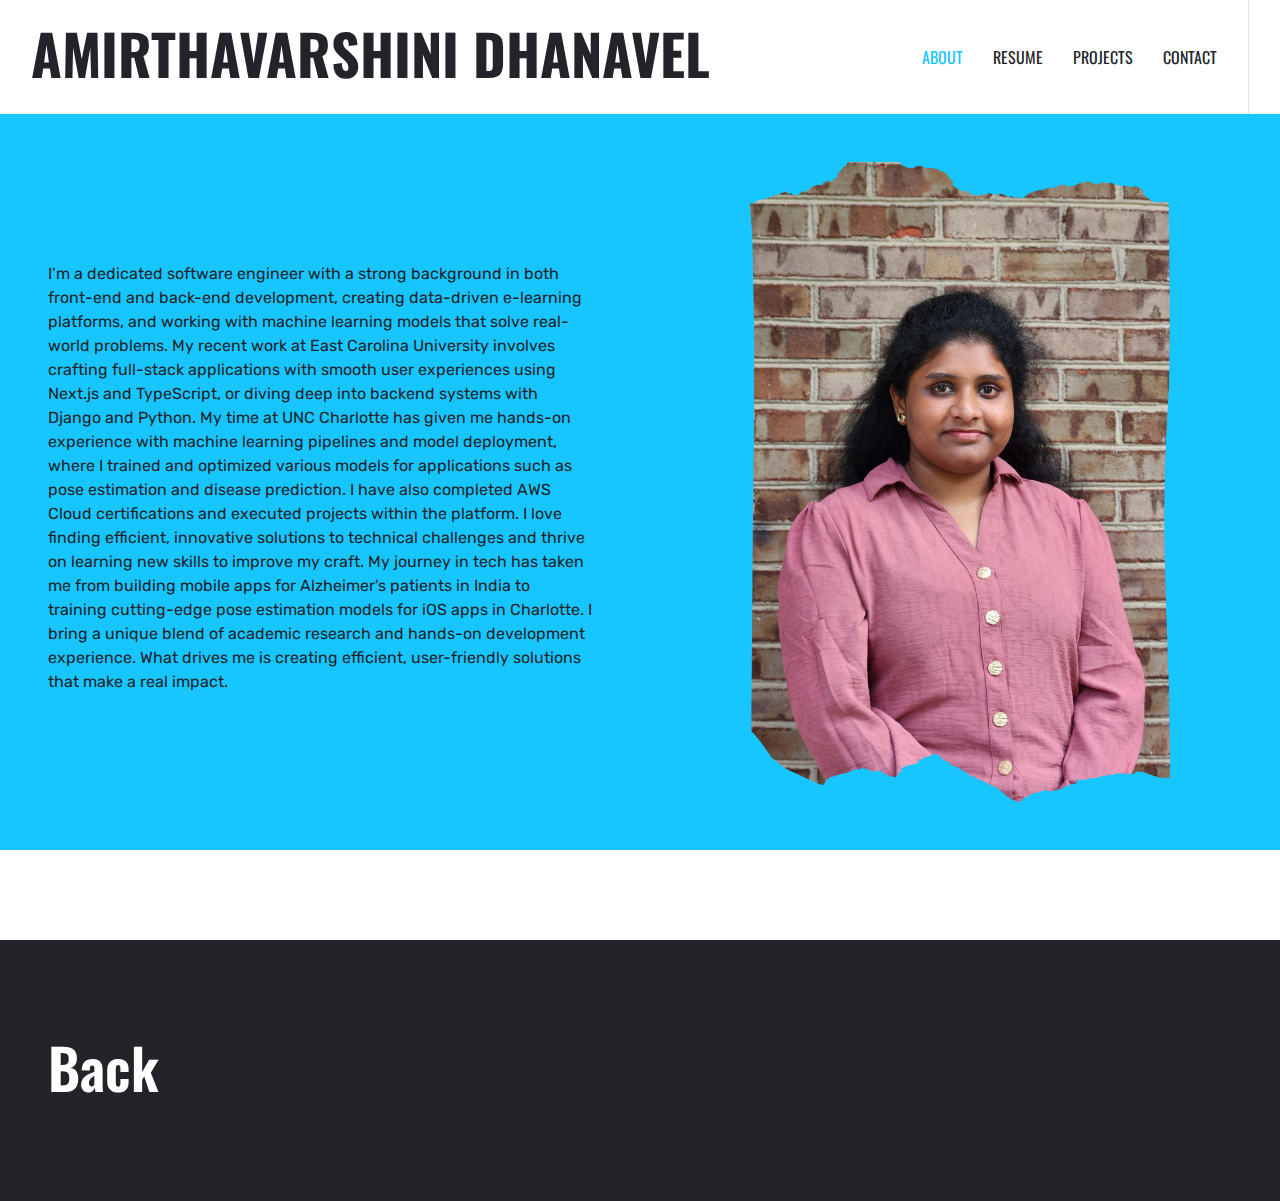
==== commit fca3f96b: "Update index.html" ====
--- a/index.html
+++ b/index.html
@@ -3,7 +3,7 @@
 
 <head>
     <meta charset="utf-8">
-    <title>DOT.NET - Digital Agency Website Template</title>
+    <title>Amirthavarshini Dhanavel</title>
     <meta content="width=device-width, initial-scale=1.0" name="viewport">
     <meta content="Free HTML Templates" name="keywords">
     <meta content="Free HTML Templates" name="description">
@@ -56,14 +56,15 @@
         <div class="row mx-0 align-items-center">
             <div class="col-lg-6 px-md-5 text-center text-lg-left">
                 <h1 class="display-2 text-uppercase mb-3"></h1>
-                <p class="text-dark mb-4">I am a highly motivated computer science graduate with a strong foundation in programming 
+                <p class="text-dark mb-4">
+<!--                     I am a highly motivated computer science graduate with a strong foundation in programming 
                     languages and a versatile skill set. My passion for machine learning and software engineering drives my enthusiasm 
                     for tackling diverse projects, from deep learning to mobile app development. I'm committed to using technology for 
                     social good and continuously improving my skills through workshops and projects. I have a keen interest in research, 
                     with publications on topics like COVID-19 detection and Alzheimer's patient assistance. My proficiency in programming 
                     and data analysis tools makes me a well-rounded computer scientist, ready to contribute to innovative projects in machine 
-                    learning, software engineering and Full-Stack development.
-
+                    learning, software engineering and Full-Stack development. -->
+I’m a dedicated software engineer with a strong background in both front-end and back-end development, creating data-driven e-learning platforms, and working with machine learning models that solve real-world problems. My recent work at East Carolina University involves crafting full-stack applications with smooth user experiences using Next.js and TypeScript, or diving deep into backend systems with Django and Python. My time at UNC Charlotte has given me hands-on experience with machine learning pipelines and model deployment, where I trained and optimized various models for applications such as pose estimation and disease prediction. I have also completed AWS Cloud certifications and executed projects within the platform. I love finding efficient, innovative solutions to technical challenges and thrive on learning new skills to improve my craft. My journey in tech has taken me from building mobile apps for Alzheimer's patients in India to training cutting-edge pose estimation models for iOS apps in Charlotte. I bring a unique blend of academic research and hands-on development experience. What drives me is creating efficient, user-friendly solutions that make a real impact.
                 </p>
                 
             </div>
@@ -115,4 +116,4 @@
     <script src="js/main.js"></script>
 </body>
 
-</html>+</html>
--- a/css/style.css
+++ b/css/style.css
@@ -9837,8 +9837,8 @@
 }
 
 .page-header {
-  height: 400px;
-  margin-bottom: 90px;
+  height: 250px;
+  margin-bottom: 20px;
 }
 
 @media (max-width: 991.98px) {
@@ -9953,3 +9953,47 @@
   padding: 0;
   list-style-type: none;
 }
+
+/*adding new*/
+.project-card {
+  background-color: #f8f9fa;
+  border: none;
+  transition: all 0.3s ease;
+  position: relative;
+  display: flex;
+  flex-direction: column;
+  min-width: 0;
+  word-wrap: break-word;
+  background-clip: border-box;
+  border-radius: 0.25rem;
+}
+
+.project-card:hover {
+  transform: translateY(-5px);
+  box-shadow: 0 4px 15px rgba(0, 0, 0, 0.1);
+}
+
+.project-card-body {
+  flex: 1 1 auto;
+  min-height: 1px;
+  padding: 2rem;
+  display: flex;
+  flex-direction: column;
+}
+
+.project-card-title {
+  font-size: 2.5rem !important;
+  font-weight: 600;
+  color: #212529;
+  margin-bottom: 1rem;
+}
+
+.project-card-text {
+  flex-grow: 1;
+}
+
+@media (max-width: 1200px) {
+  .page-header h1.display-4 {
+      font-size: calc(1.3rem + 1.5vw) !important;
+  }
+}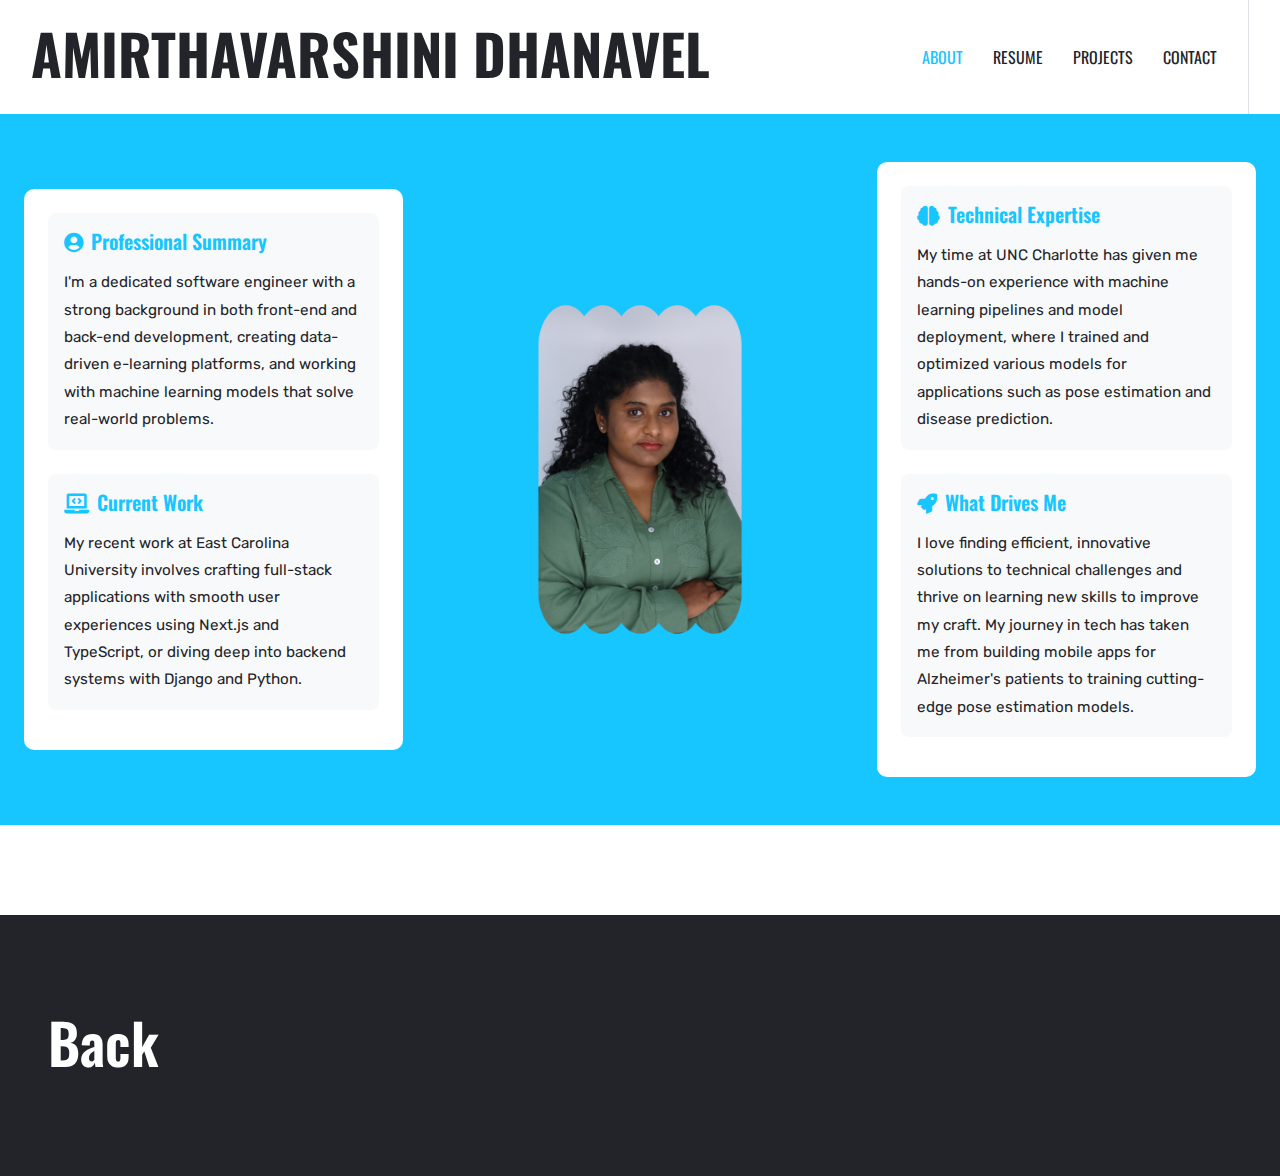
==== commit 679b0eff: "updated index page" ====
--- a/index.html
+++ b/index.html
@@ -54,22 +54,51 @@
     <!-- Header Start -->
     <div class="container-fluid bg-primary py-5 px-0" style="margin-bottom: 90px;">
         <div class="row mx-0 align-items-center">
-            <div class="col-lg-6 px-md-5 text-center text-lg-left">
-                <h1 class="display-2 text-uppercase mb-3"></h1>
-                <p class="text-dark mb-4">
-<!--                     I am a highly motivated computer science graduate with a strong foundation in programming 
-                    languages and a versatile skill set. My passion for machine learning and software engineering drives my enthusiasm 
-                    for tackling diverse projects, from deep learning to mobile app development. I'm committed to using technology for 
-                    social good and continuously improving my skills through workshops and projects. I have a keen interest in research, 
-                    with publications on topics like COVID-19 detection and Alzheimer's patient assistance. My proficiency in programming 
-                    and data analysis tools makes me a well-rounded computer scientist, ready to contribute to innovative projects in machine 
-                    learning, software engineering and Full-Stack development. -->
-I’m a dedicated software engineer with a strong background in both front-end and back-end development, creating data-driven e-learning platforms, and working with machine learning models that solve real-world problems. My recent work at East Carolina University involves crafting full-stack applications with smooth user experiences using Next.js and TypeScript, or diving deep into backend systems with Django and Python. My time at UNC Charlotte has given me hands-on experience with machine learning pipelines and model deployment, where I trained and optimized various models for applications such as pose estimation and disease prediction. I have also completed AWS Cloud certifications and executed projects within the platform. I love finding efficient, innovative solutions to technical challenges and thrive on learning new skills to improve my craft. My journey in tech has taken me from building mobile apps for Alzheimer's patients in India to training cutting-edge pose estimation models for iOS apps in Charlotte. I bring a unique blend of academic research and hands-on development experience. What drives me is creating efficient, user-friendly solutions that make a real impact.
-                </p>
-                
+            <!-- Left Column -->
+            <div class="col-lg-4 px-md-4 text-center text-lg-left">
+                <div class="intro-section">
+                    <!-- Professional Summary -->
+                    <div class="intro-block mb-4">
+                        <h3 class="text-primary mb-3"><i class="fas fa-user-circle mr-2"></i>Professional Summary</h3>
+                        <p class="text-dark">
+                            I'm a dedicated software engineer with a strong background in both front-end and back-end development, creating data-driven e-learning platforms, and working with machine learning models that solve real-world problems.
+                        </p>
+                    </div>
+
+                    <!-- Current Work -->
+                    <div class="intro-block">
+                        <h3 class="text-primary mb-3"><i class="fas fa-laptop-code mr-2"></i>Current Work</h3>
+                        <p class="text-dark">
+                            My recent work at East Carolina University involves crafting full-stack applications with smooth user experiences using Next.js and TypeScript, or diving deep into backend systems with Django and Python.
+                        </p>
+                    </div>
+                </div>
             </div>
-            <div class="col-lg-6 px-0 text-right">
-                <img class="img-fluid mt-5 mt-lg-0" src="img/varsha.png" alt="">
+
+            <!-- Center Column (Image) -->
+            <div class="col-lg-4 px-0 text-center">
+                <img class="img-fluid mt-4 mt-lg-0" src="img/myimg.png" alt="">
+            </div>
+
+            <!-- Right Column -->
+            <div class="col-lg-4 px-md-4 text-center text-lg-left">
+                <div class="intro-section">
+                    <!-- Experience Highlights -->
+                    <div class="intro-block mb-4">
+                        <h3 class="text-primary mb-3"><i class="fas fa-brain mr-2"></i>Technical Expertise</h3>
+                        <p class="text-dark">
+                            My time at UNC Charlotte has given me hands-on experience with machine learning pipelines and model deployment, where I trained and optimized various models for applications such as pose estimation and disease prediction.
+                        </p>
+                    </div>
+
+                    <!-- Personal Drive -->
+                    <div class="intro-block">
+                        <h3 class="text-primary mb-3"><i class="fas fa-rocket mr-2"></i>What Drives Me</h3>
+                        <p class="text-dark">
+                            I love finding efficient, innovative solutions to technical challenges and thrive on learning new skills to improve my craft. My journey in tech has taken me from building mobile apps for Alzheimer's patients to training cutting-edge pose estimation models.
+                        </p>
+                    </div>
+                </div>
             </div>
         </div>
     </div>
@@ -114,6 +143,15 @@
 
     <!-- Template Javascript -->
     <script src="js/main.js"></script>
+
+    <!--                     I am a highly motivated computer science graduate with a strong foundation in programming 
+                    languages and a versatile skill set. My passion for machine learning and software engineering drives my enthusiasm 
+                    for tackling diverse projects, from deep learning to mobile app development. I'm committed to using technology for 
+                    social good and continuously improving my skills through workshops and projects. I have a keen interest in research, 
+                    with publications on topics like COVID-19 detection and Alzheimer's patient assistance. My proficiency in programming 
+                    and data analysis tools makes me a well-rounded computer scientist, ready to contribute to innovative projects in machine 
+                    learning, software engineering and Full-Stack development. -->
+
 </body>
 
 </html>
--- a/css/style.css
+++ b/css/style.css
@@ -9996,4 +9996,135 @@
   .page-header h1.display-4 {
       font-size: calc(1.3rem + 1.5vw) !important;
   }
+}
+
+/*box pop up*/
+.resume-box {
+  background-color: #F4F5F8;
+  border-radius: 8px;
+  padding: 25px;
+  margin-bottom: 20px;
+  transition: all 0.3s ease;
+  box-shadow: 0 2px 5px rgba(0,0,0,0.05);
+}
+
+.resume-box:hover {
+  transform: translateY(-5px);
+  box-shadow: 0 5px 15px rgba(0,0,0,0.1);
+}
+
+.resume-box h4 {
+  color: #222429;
+  margin-bottom: 15px;
+}
+
+.resume-box h5 {
+  margin-bottom: 10px;
+}
+
+.resume-box p {
+  color: #686A6F;
+  margin-bottom: 0;
+}
+
+/*intro section*/
+.intro-section {
+  background-color: #ffffff;
+  border-radius: 10px;
+  padding: 1.5rem;  /* Reduced from 2rem */
+}
+
+.intro-block {
+  transition: all 0.3s ease;
+  padding: 1rem;    /* Reduced from 1.5rem */
+  border-radius: 8px;
+  background-color: #f8f9fa;
+  margin-bottom: 1rem; /* Added for consistent spacing */
+}
+
+.intro-block h3 {
+  font-size: 1.25rem;  /* Reduced from 1.5rem */
+  font-weight: 600;
+  margin-bottom: 0.5rem;  /* Added for better spacing */
+}
+
+.intro-block p {
+  line-height: 1.6;    /* Reduced from 1.8 */
+  margin-bottom: 0;
+  font-size: 0.95rem;  /* Slightly smaller text */
+}
+
+/* Add responsive adjustments */
+@media (max-width: 992px) {
+  .intro-section {
+      margin-bottom: 1rem;
+  }
+  
+  .col-lg-4 img {
+      max-width: 60%;
+      margin: 2rem auto;
+  }
+}
+.intro-block i {
+  font-size: 1.25rem;
+}
+
+.intro-block p {
+  line-height: 1.8;
+  margin-bottom: 0;
+}
+
+/*resume headings*/
+
+.section-heading {
+  position: relative;
+  padding: 20px;
+  background: #f8f9fa;
+  border-radius: 8px;
+  margin-bottom: 30px;
+  transition: all 0.3s ease;
+  box-shadow: 0 2px 15px rgba(0,0,0,0.05);
+}
+
+.section-heading:hover {
+  transform: translateX(10px);
+}
+
+.section-heading h1 {
+  position: relative;
+  z-index: 1;
+}
+
+.section-heading::before {
+  content: "";
+  position: absolute;
+  left: 0;
+  top: 0;
+  height: 100%;
+  width: 4px;
+  background: #17c5ff;
+  border-radius: 4px;
+}
+
+.section-icon {
+  font-size: 2rem;
+  color: #17c5ff;
+  opacity: 0.2;
+  position: absolute;
+  right: 20px;
+  bottom: 20px;
+}
+
+@keyframes float {
+  0% { transform: translateY(0px); }
+  50% { transform: translateY(-10px); }
+  100% { transform: translateY(0px); }
+}
+
+.section-icon {
+  animation: float 3s ease-in-out infinite;
+}
+
+.section-heading:hover .section-icon {
+  opacity: 0.4;
 }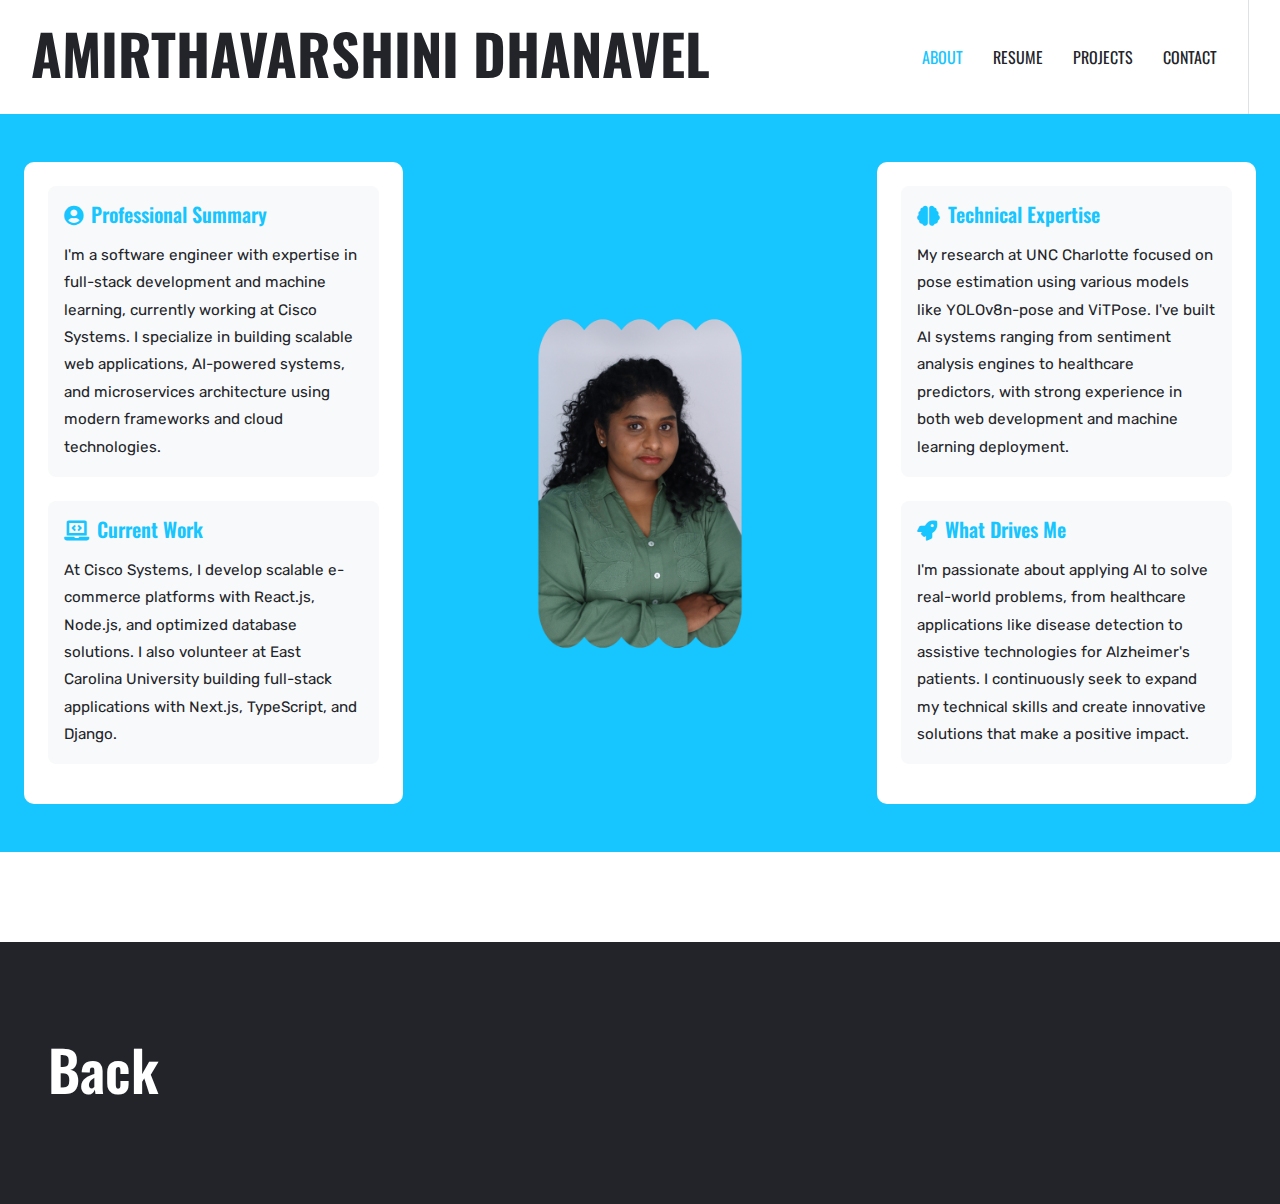
==== commit 9938dd8a: "updated files" ====
--- a/index.html
+++ b/index.html
@@ -61,7 +61,7 @@
                     <div class="intro-block mb-4">
                         <h3 class="text-primary mb-3"><i class="fas fa-user-circle mr-2"></i>Professional Summary</h3>
                         <p class="text-dark">
-                            I'm a dedicated software engineer with a strong background in both front-end and back-end development, creating data-driven e-learning platforms, and working with machine learning models that solve real-world problems.
+                            I'm a software engineer with expertise in full-stack development and machine learning, currently working at Cisco Systems. I specialize in building scalable web applications, AI-powered systems, and microservices architecture using modern frameworks and cloud technologies.
                         </p>
                     </div>
 
@@ -69,7 +69,7 @@
                     <div class="intro-block">
                         <h3 class="text-primary mb-3"><i class="fas fa-laptop-code mr-2"></i>Current Work</h3>
                         <p class="text-dark">
-                            My recent work at East Carolina University involves crafting full-stack applications with smooth user experiences using Next.js and TypeScript, or diving deep into backend systems with Django and Python.
+                            At Cisco Systems, I develop scalable e-commerce platforms with React.js, Node.js, and optimized database solutions. I also volunteer at East Carolina University building full-stack applications with Next.js, TypeScript, and Django.
                         </p>
                     </div>
                 </div>
@@ -87,7 +87,7 @@
                     <div class="intro-block mb-4">
                         <h3 class="text-primary mb-3"><i class="fas fa-brain mr-2"></i>Technical Expertise</h3>
                         <p class="text-dark">
-                            My time at UNC Charlotte has given me hands-on experience with machine learning pipelines and model deployment, where I trained and optimized various models for applications such as pose estimation and disease prediction.
+                            My research at UNC Charlotte focused on pose estimation using various models like YOLOv8n-pose and ViTPose. I've built AI systems ranging from sentiment analysis engines to healthcare predictors, with strong experience in both web development and machine learning deployment.
                         </p>
                     </div>
 
@@ -95,7 +95,7 @@
                     <div class="intro-block">
                         <h3 class="text-primary mb-3"><i class="fas fa-rocket mr-2"></i>What Drives Me</h3>
                         <p class="text-dark">
-                            I love finding efficient, innovative solutions to technical challenges and thrive on learning new skills to improve my craft. My journey in tech has taken me from building mobile apps for Alzheimer's patients to training cutting-edge pose estimation models.
+                            I'm passionate about applying AI to solve real-world problems, from healthcare applications like disease detection to assistive technologies for Alzheimer's patients. I continuously seek to expand my technical skills and create innovative solutions that make a positive impact.
                         </p>
                     </div>
                 </div>
